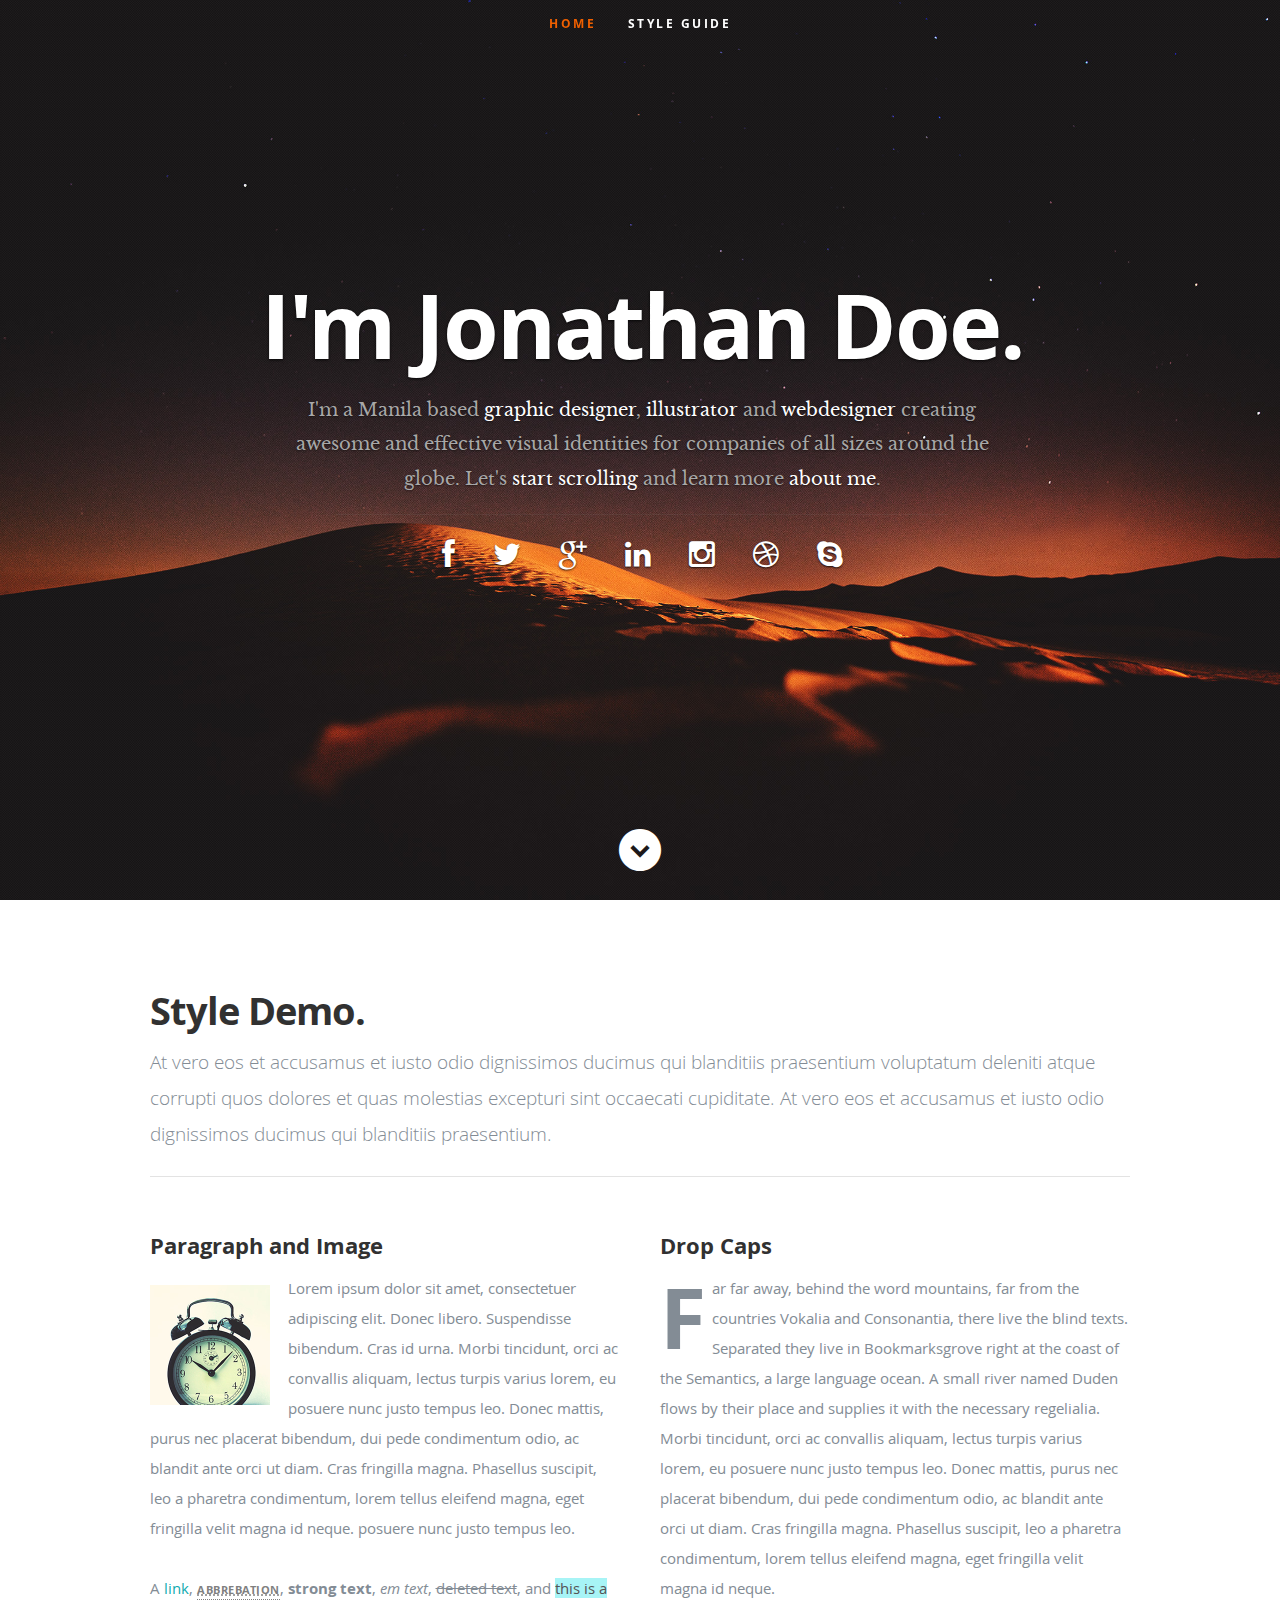
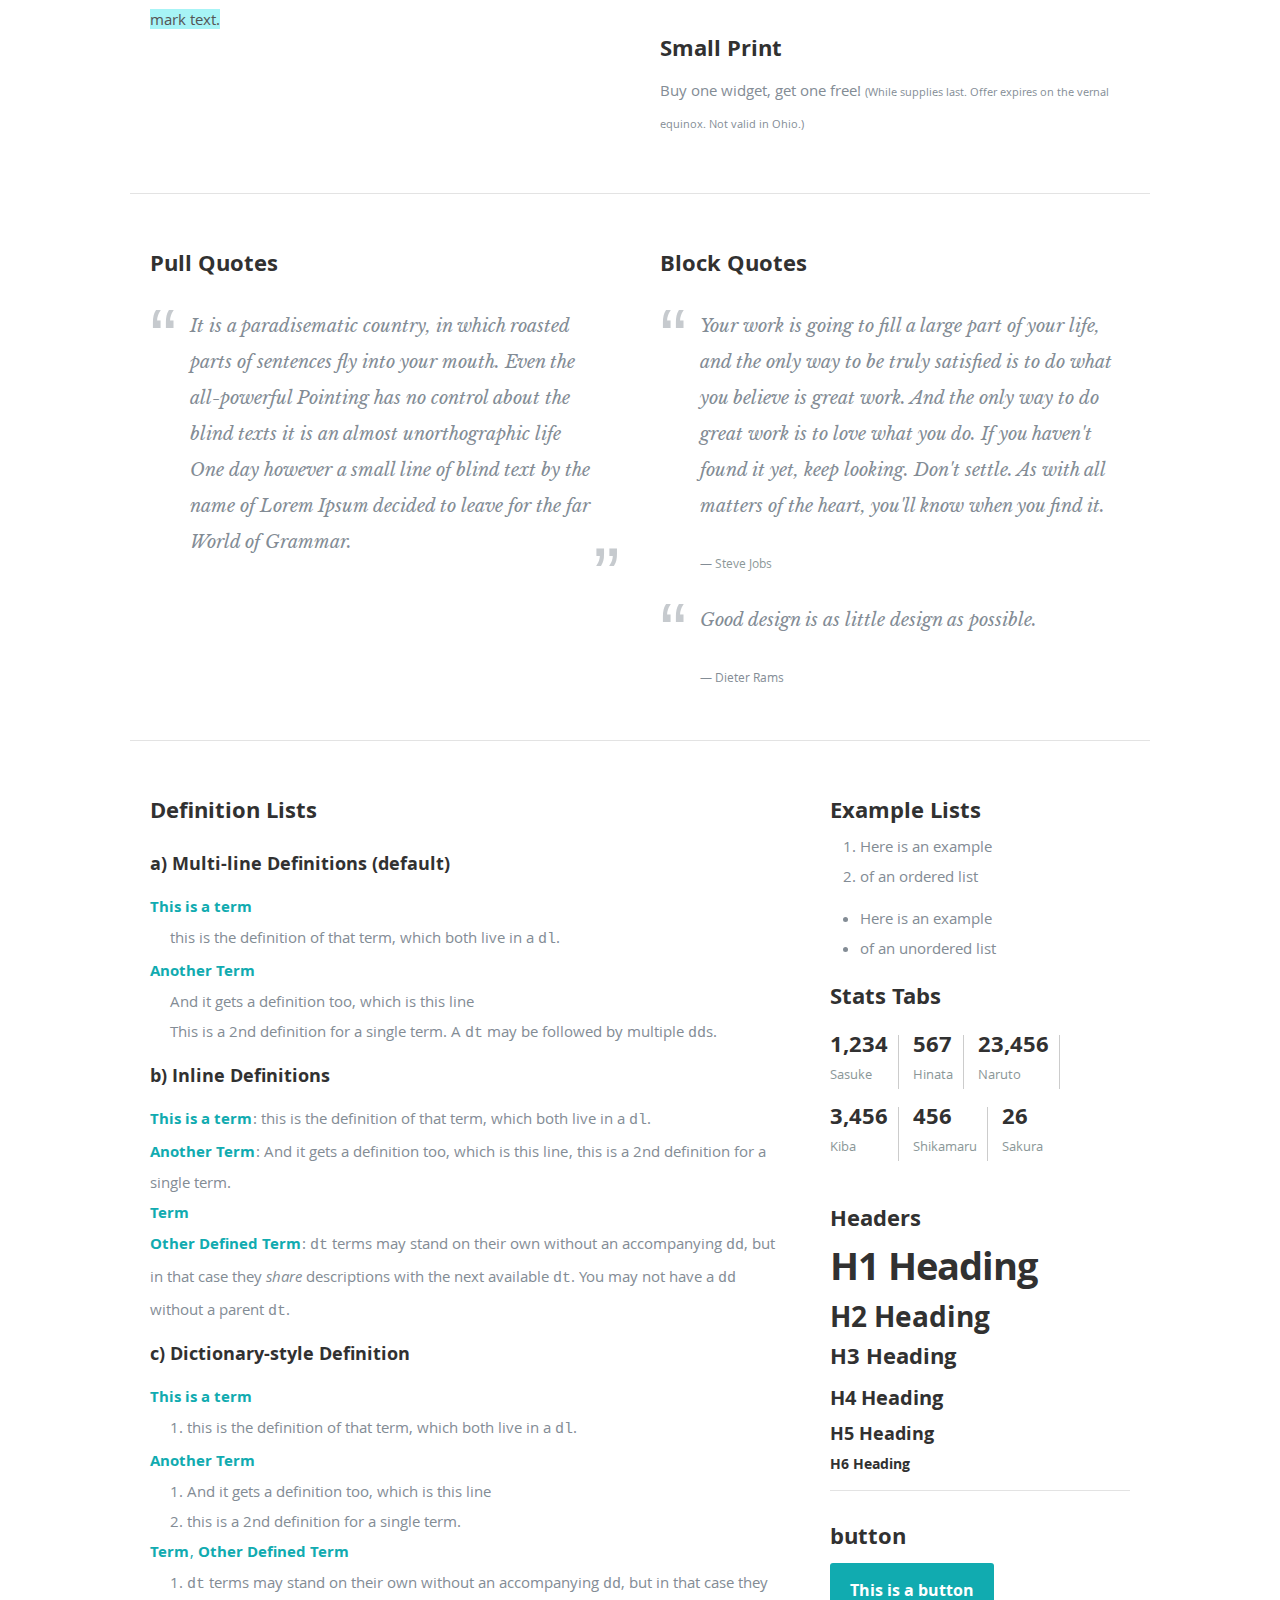
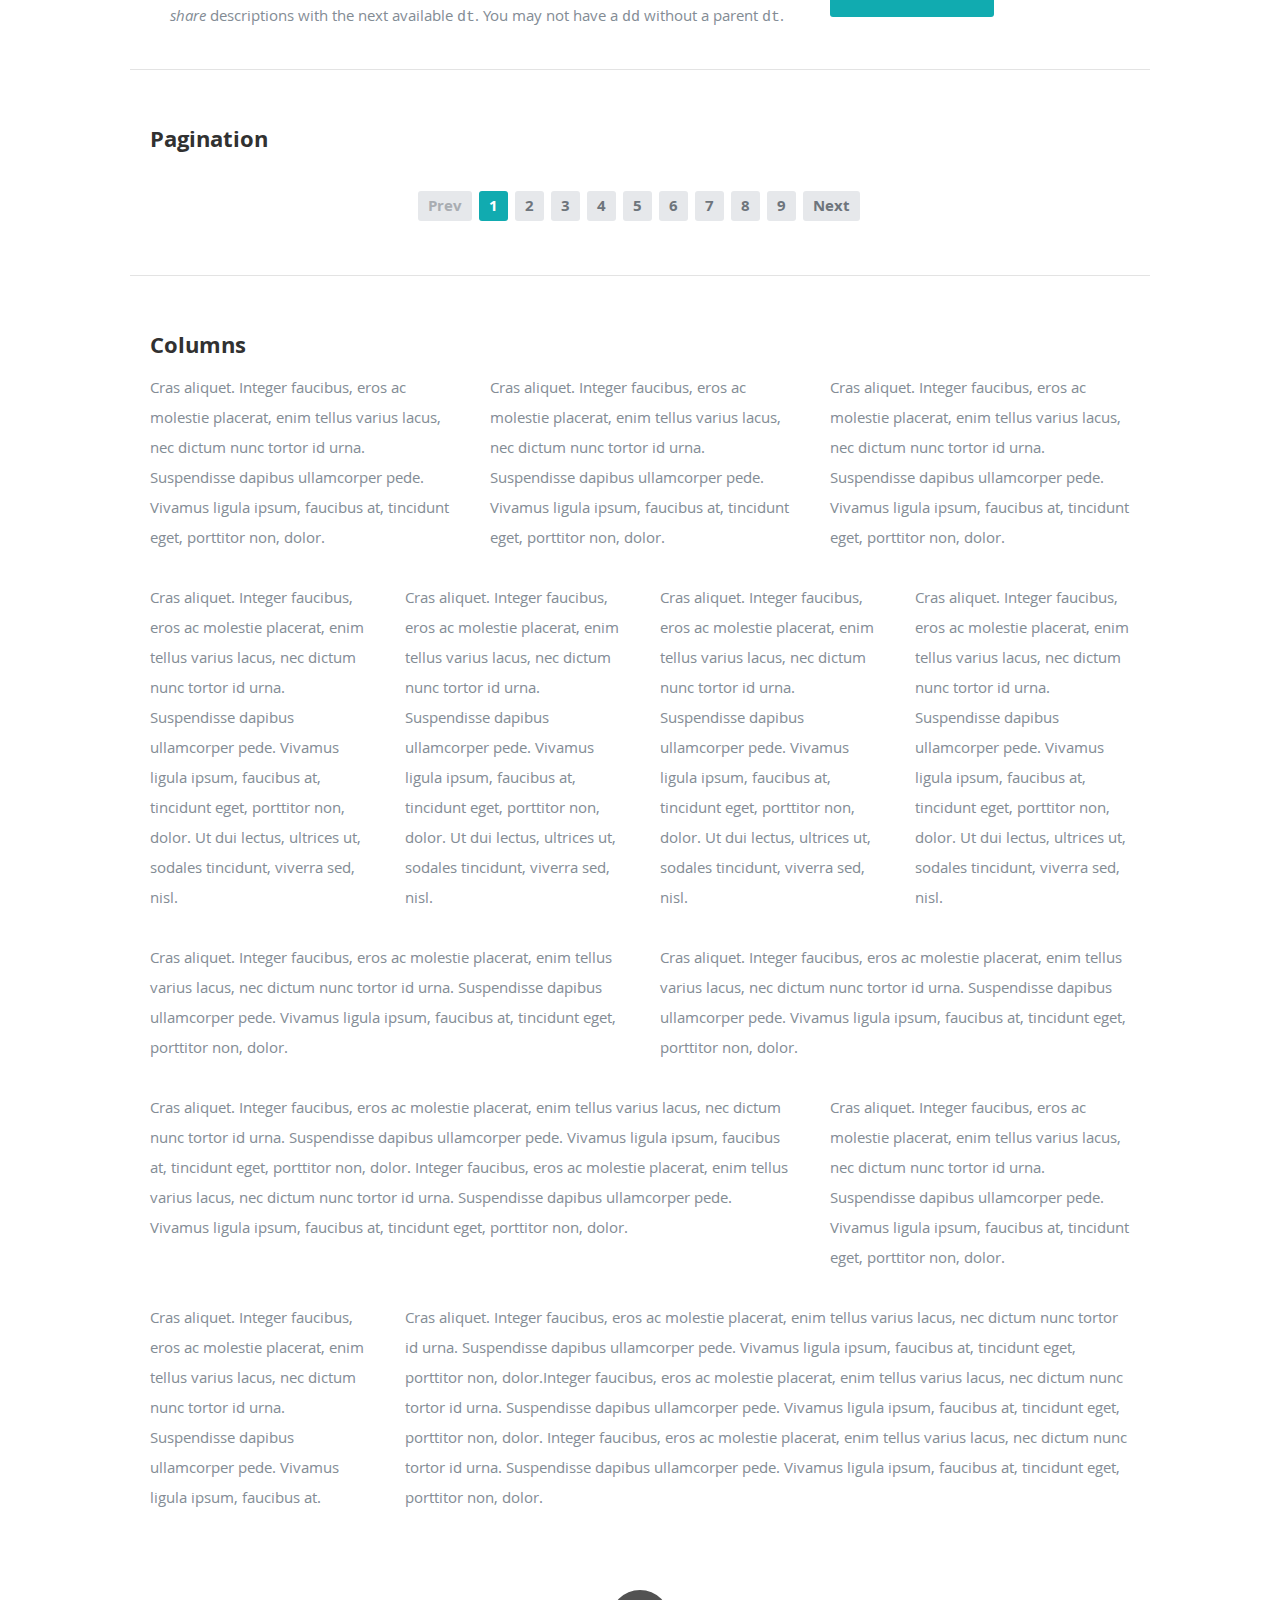
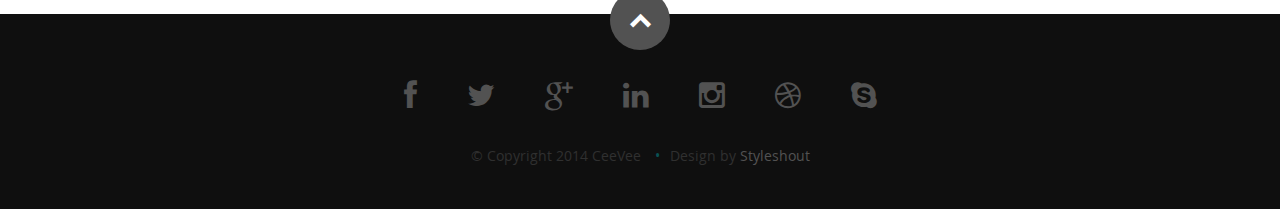
==== demo.html @ 78f4e30c "s i" ====
<!DOCTYPE html>
<!--[if lt IE 8 ]><html class="no-js ie ie7" lang="en"> <![endif]-->
<!--[if IE 8 ]><html class="no-js ie ie8" lang="en"> <![endif]-->
<!--[if (gte IE 8)|!(IE)]><!--><html class="no-js" lang="en"> <!--<![endif]-->
<head>

   <!--- Basic Page Needs
   ================================================== -->
   <meta charset="utf-8">
	<title>CeeVee - Free Responsive HTML5/CSS3 Template</title>
	<meta name="description" content="">
	<meta name="author" content="">

   <!-- Mobile Specific Metas
   ================================================== -->
	<meta name="viewport" content="width=device-width, initial-scale=1, maximum-scale=1">

	<!-- CSS
    ================================================== -->
   <link rel="stylesheet" href="css/default.css">
	<link rel="stylesheet" href="css/layout.css">
   <link rel="stylesheet" href="css/media-queries.css">
   <link rel="stylesheet" href="css/magnific-popup.css">

   <!-- Script
   ================================================== -->
	<script src="js/modernizr.js"></script>

   <!-- Favicons
	================================================== -->
	<link rel="shortcut icon" href="favicon.ico" >

</head>

<body>

   <!-- Header
   ================================================== -->
   <header id="home">

      <nav id="nav-wrap">

         <a class="mobile-btn" href="#nav-wrap" title="Show navigation">Show navigation</a>
	      <a class="mobile-btn" href="#" title="Hide navigation">Hide navigation</a>

         <ul id="nav" class="nav">
            <li class="current"><a class="smoothscroll" href="#home">Home</a></li>
	         <li><a class="smoothscroll" href="#styles">Style Guide</a></li>
         </ul> <!-- end #nav -->

      </nav> <!-- end #nav-wrap -->

      <div class="row banner">
         <div class="banner-text">
            <h1 class="responsive-headline">I'm Jonathan Doe.</h1>
            <h3>I'm a Manila based <span>graphic designer</span>, <span>illustrator</span> and <span>webdesigner</span> creating awesome and
            effective visual identities for companies of all sizes around the globe. Let's <a class="smoothscroll" href="#about">start scrolling</a>
            and learn more <a class="smoothscroll" href="#about">about me</a>.</h3>
            <hr />
            <ul class="social">
               <li><a href="#"><i class="fa fa-facebook"></i></a></li>
               <li><a href="#"><i class="fa fa-twitter"></i></a></li>
               <li><a href="#"><i class="fa fa-google-plus"></i></a></li>
               <li><a href="#"><i class="fa fa-linkedin"></i></a></li>
               <li><a href="#"><i class="fa fa-instagram"></i></a></li>
               <li><a href="#"><i class="fa fa-dribbble"></i></a></li>
               <li><a href="#"><i class="fa fa-skype"></i></a></li>
            </ul>
         </div>
      </div>

      <p class="scrolldown">
         <a class="smoothscroll" href="#styles"><i class="icon-down-circle"></i></a>
      </p>

   </header> <!-- Header End -->

   <!-- Style Guide Section
   ================================================== -->
   <section id="styles" style="padding: 90px 0 72px; background: #fff;">

      <div class="row add-bottom">

         <div class="twelve columns">

            <h1>Style Demo.</h1>

            <p class="lead add-bottom">At vero eos et accusamus et iusto odio dignissimos ducimus qui blanditiis praesentium voluptatum
            deleniti atque corrupti quos dolores et quas molestias excepturi sint occaecati cupiditate.
            At vero eos et accusamus et iusto odio dignissimos ducimus qui blanditiis praesentium.
            </p>

            <hr>

         </div>

      </div> <!-- Row End-->

      <div class="row add-bottom">

         <div class="six columns add-bottom">

            <h3>Paragraph and Image</h3>

            <p><a href="#"><img width="120" height="120" class="pull-left" alt="sample-image" src="images/sample-image.jpg"></a>
  			   Lorem ipsum dolor sit amet, consectetuer adipiscing elit. Donec libero. Suspendisse bibendum.
  			   Cras id urna. Morbi tincidunt, orci ac convallis aliquam, lectus turpis varius lorem, eu
  			   posuere nunc justo tempus leo. Donec mattis, purus nec placerat bibendum, dui pede condimentum
  			   odio, ac blandit ante orci ut diam. Cras fringilla magna. Phasellus suscipit, leo a pharetra
  			   condimentum, lorem tellus eleifend magna, eget fringilla velit magna id neque.
  			   posuere nunc justo tempus leo. </p>

            <p>A <a href="#">link</a>,
  			   <abbr title="this really isn't a very good description">abbrebation</abbr>,
  			   <strong>strong text</strong>,
            <em>em text</em>,
  			   <del>deleted text</del>, and
            <mark>this is a mark text.</mark>
          	</p>

         </div>

         <div class="six columns add-bottom">

            <h3>Drop Caps</h3>

            <p class="drop-cap">Far far away, behind the word mountains, far from the countries Vokalia and Consonantia,
            there live the blind texts. Separated they live in Bookmarksgrove right at the coast of the
            Semantics, a large language ocean. A small river named Duden flows by their place and supplies
            it with the necessary regelialia. Morbi tincidunt, orci ac convallis aliquam, lectus turpis varius lorem, eu
  			   posuere nunc justo tempus leo. Donec mattis, purus nec placerat bibendum, dui pede condimentum
  			   odio, ac blandit ante orci ut diam. Cras fringilla magna. Phasellus suscipit, leo a pharetra
  			   condimentum, lorem tellus eleifend magna, eget fringilla velit magna id neque.
  			   </p>

            <h3>Small Print</h3>

            <p>Buy one widget, get one free!
  				<small>(While supplies last. Offer expires on the vernal equinox. Not valid in Ohio.)</small>
  			   </p>

         </div>

         <hr />

      </div> <!-- Row End-->

      <div class="row add-bottom">

         <div class="six columns add-bottom">

            <h3>Pull Quotes</h3>

            <aside class="pull-quote">
    			   <blockquote>
    				   <p>It is a paradisematic country, in which roasted parts of
                  sentences fly into your mouth. Even the all-powerful Pointing has no control about the blind
                  texts it is an almost unorthographic life One day however a small line of blind text by the name
                  of Lorem Ipsum decided to leave for the far World of Grammar.</p>
    				</blockquote>
    			</aside>

         </div>

         <div class="six columns add-bottom">

            <h3>Block Quotes</h3>

            <blockquote cite="http://where-i-got-my-info-from.com">
   			   <p>Your work is going to fill a large part of your life, and the only way to be truly satisfied is
               to do what you believe is great work. And the only way to do great work is to love what you do.
               If you haven't found it yet, keep looking. Don't settle. As with all matters of the heart, you'll know when you find it.
               </p>
   				<cite>
   				   <a href="#">Steve Jobs</a>
   				</cite>
			   </blockquote>

            <blockquote>
               <p>Good design is as little design as possible.</p>
               <cite>Dieter Rams</cite>
            </blockquote>

         </div>

         <hr />

      </div> <!-- Row End-->

      <div class="row add-bottom">

         <div class="eight columns add-bottom">

            <h3 class="add-bottom">Definition Lists</h3>

            <h5>a) Multi-line Definitions (default)</h5>

            <dl>
			      <dt><b>This is a term</b></dt>
				      <dd>this is the definition of that term, which both live in a <code>dl</code>.</dd>
			      <dt><b>Another Term</b></dt>
				      <dd>And it gets a definition too, which is this line</dd>
				      <dd>This is a 2<sup>nd</sup> definition for a single term. A <code>dt</code> may be followed by multiple <code>dd</code>s.</dd>
		      </dl>

            <h5>b) Inline Definitions</h5>

            <dl class="lining">
			      <dt><b>This is a term</b></dt>
				      <dd>this is the definition of that term, which both live in a <code>dl</code>.</dd>
			      <dt><b>Another Term</b></dt>
				      <dd class="micro">And it gets a definition too, which is this line</dd>
				      <dd class="micro"> this is a 2<sup>nd</sup> definition for a single term.</dd>
			      <dt><b>Term</b></dt>
			      <dt><b>Other Defined Term</b></dt>
				      <dd><code>dt</code> terms may stand on their own without an accompanying <code>dd</code>, but in that case they <em>share</em> descriptions with the next available <code>dt</code>. You may not have a <code>dd</code> without a parent <code>dt</code>.</dd>
		      </dl>

            <h5>c) Dictionary-style Definition</h5>

            <dl class="dictionary-style">
				   <dt><b>This is a term</b></dt>
					   <dd>this is the definition of that term, which both live in a <code>dl</code>.</dd>
					<dt><b>Another Term</b></dt>
					   <dd>And it gets a definition too, which is this line</dd>
					   <dd> this is a 2<sup>nd</sup> definition for a single term.</dd>
					<dt><b>Term</b></dt>
					<dt><b>Other Defined Term</b></dt>
					   <dd><code>dt</code> terms may stand on their own without an accompanying <code>dd</code>, but in that case they <em>share</em> descriptions with the next available <code>dt</code>. You may not have a <code>dd</code> without a parent <code>dt</code>.</dd>
				</dl>

         </div>

         <div class="four columns add-bottom">

            <h3>Example Lists</h3>

            <ol>
				   <li>Here is an example</li>
				   <li>of an ordered list</li>
			   </ol>

            <ul class="disc">
				   <li>Here is an example</li>
				   <li>of an unordered list</li>
			   </ul>

            <h3>Stats Tabs</h3>

            <ul class="stats-tabs">
			      <li><a href="#">1,234 <b>Sasuke</b></a></li>
			      <li><a href="#">567 <b>Hinata</b></a></li>
			      <li><a href="#">23,456 <b>Naruto</b></a></li>
			      <li><a href="#">3,456 <b>Kiba</b></a></li>
			      <li><a href="#">456 <b>Shikamaru</b></a></li>
			      <li><a href="#">26 <b>Sakura</b></a></li>
		      </ul>

            <h3>Headers</h3>

            <h1>H1 Heading</h1>
            <h2>H2 Heading</h2>
            <h3>H3 Heading</h3>
            <h4>H4 Heading</h4>
            <h5>H5 Heading</h5>
            <h6>H6 Heading</h6>

            <hr>

            <h3>button</h3>

            <a class="button" href="#">This is a button</a>

         </div>

         <hr />

      </div> <!-- Row End-->

      <div class="row add-bottom">

         <div class="twelve columns add-bottom">

            <h3 class="add-bottom">Pagination</h3>

            <nav class="pagination add-bottom">

               <span class="page-numbers prev inactive">Prev</span>
   	         <span class="page-numbers current">1</span>
   	         <a href="#" class="page-numbers">2</a>
               <a href="#" class="page-numbers">3</a>
               <a href="#" class="page-numbers">4</a>
               <a href="#" class="page-numbers">5</a>
               <a href="#" class="page-numbers">6</a>
               <a href="#" class="page-numbers">7</a>
               <a href="#" class="page-numbers">8</a>
               <a href="#" class="page-numbers">9</a>
   	         <a href="#" class="page-numbers next">Next</a>

		      </nav>

         </div>

         <hr />

      </div> <!-- Row End-->

      <!--
      <div class="row add-bottom">

         <div class="twelve columns add-bottom">

            <h3>Form Styles</h3>

            <form>
               <fieldset>

					   <label for="regularInput">Regular Input</label>
						<input type="text" id="regularInput">

                  <label for="regularTextarea">Regular Textarea</label>
						<textarea id="regularTextarea"></textarea>

                  <label for="selectList">Select List</label>
						<select id="selectList">
						   <option value="Option 1">Option 1</option>
							<option value="Option 2">Option 2</option>
							<option value="Option 3">Option 3</option>
							<option value="Option 4">Option 4</option>
						</select>

                  <fieldset>
						   <legend>Checkboxes</legend>

                     <label for="regularCheckbox">
							   <input type="checkbox" value="checkbox 1" id="regularCheckbox">
								<span>Regular Checkbox</span>
							</label>

                     <label for="secondRegularCheckbox">
							   <input type="checkbox" value="checkbox 2" id="secondRegularCheckbox">
								<span>Regular Checkbox</span>
							</label>
						</fieldset>

						<fieldset>
						   <legend>Radio Buttons</legend>

                     <label for="regularRadio">
							   <input type="radio" value="radio 1" id="regularRadio" name="radios">
							   <span>Regular Radio</span>
							</label>

                     <label for="secondRegularRadio">
							   <input type="radio" value="radio 2" id="secondRegularRadio" name="radios">
								<span>Regular Radio</span>
							</label>
						</fieldset>

						<button type="submit">Submit Form</button>

               </fieldset>
				</form>

         </div>

         <hr />

      </div>
      -->


      <div class="row">

         <div class="twelve columns">
            <h3 class="half-bottom">Columns</h3>
         </div>

      </div> <!-- Row End-->

      <!--<h4>1/3 Columns</h4>  -->

      <div class="row">

         <div class="four columns">
		      <p>Cras aliquet. Integer faucibus, eros ac molestie placerat, enim tellus varius lacus,
            nec dictum nunc tortor id urna. Suspendisse dapibus ullamcorper pede. Vivamus ligula ipsum,
            faucibus at, tincidunt eget, porttitor non, dolor. </p>
	      </div>

         <div class="four columns">
		      <p>Cras aliquet. Integer faucibus, eros ac molestie placerat, enim tellus varius lacus,
            nec dictum nunc tortor id urna. Suspendisse dapibus ullamcorper pede. Vivamus ligula ipsum,
            faucibus at, tincidunt eget, porttitor non, dolor. </p>
	      </div>

         <div class="four columns">
		      <p>Cras aliquet. Integer faucibus, eros ac molestie placerat, enim tellus varius lacus,
            nec dictum nunc tortor id urna. Suspendisse dapibus ullamcorper pede. Vivamus ligula ipsum,
            faucibus at, tincidunt eget, porttitor non, dolor. </p>
	      </div>

      </div>

      <!--<h4>1/4 Columns</h4>  -->

      <div class="row">

         <div class="three columns">
		      <p>Cras aliquet. Integer faucibus, eros ac molestie placerat, enim tellus varius lacus,
            nec dictum nunc tortor id urna. Suspendisse dapibus ullamcorper pede. Vivamus ligula ipsum,
            faucibus at, tincidunt eget, porttitor non, dolor. Ut dui lectus, ultrices ut, sodales tincidunt,
            viverra sed, nisl. </p>
	      </div>

         <div class="three columns">
		      <p>Cras aliquet. Integer faucibus, eros ac molestie placerat, enim tellus varius lacus,
            nec dictum nunc tortor id urna. Suspendisse dapibus ullamcorper pede. Vivamus ligula ipsum,
            faucibus at, tincidunt eget, porttitor non, dolor. Ut dui lectus, ultrices ut, sodales tincidunt,
            viverra sed, nisl. </p>
	      </div>

         <div class="three columns">
		      <p>Cras aliquet. Integer faucibus, eros ac molestie placerat, enim tellus varius lacus,
            nec dictum nunc tortor id urna. Suspendisse dapibus ullamcorper pede. Vivamus ligula ipsum,
            faucibus at, tincidunt eget, porttitor non, dolor. Ut dui lectus, ultrices ut, sodales tincidunt,
            viverra sed, nisl. </p>
	      </div>

         <div class="three columns">
		      <p>Cras aliquet. Integer faucibus, eros ac molestie placerat, enim tellus varius lacus,
            nec dictum nunc tortor id urna. Suspendisse dapibus ullamcorper pede. Vivamus ligula ipsum,
            faucibus at, tincidunt eget, porttitor non, dolor. Ut dui lectus, ultrices ut, sodales tincidunt,
            viverra sed, nisl. </p>
	      </div>

      </div>

      <!--<h4>1/2 Columns</h4>  -->

      <div class="row">

         <div class="six columns">
            <p>Cras aliquet. Integer faucibus, eros ac molestie placerat, enim tellus varius lacus,
            nec dictum nunc tortor id urna. Suspendisse dapibus ullamcorper pede. Vivamus ligula ipsum,
            faucibus at, tincidunt eget, porttitor non, dolor. </p>
         </div>

         <div class="six columns">
            <p>Cras aliquet. Integer faucibus, eros ac molestie placerat, enim tellus varius lacus,
            nec dictum nunc tortor id urna. Suspendisse dapibus ullamcorper pede. Vivamus ligula ipsum,
            faucibus at, tincidunt eget, porttitor non, dolor. </p>
         </div>

      </div>

      <!--<h4>2/3 Columns</h4>  -->

      <div class="row">

         <div class="eight columns">
            <p>Cras aliquet. Integer faucibus, eros ac molestie placerat, enim tellus varius lacus,
            nec dictum nunc tortor id urna. Suspendisse dapibus ullamcorper pede. Vivamus ligula ipsum,
            faucibus at, tincidunt eget, porttitor non, dolor. Integer faucibus, eros ac molestie placerat, enim tellus varius lacus,
            nec dictum nunc tortor id urna. Suspendisse dapibus ullamcorper pede. Vivamus ligula ipsum,
            faucibus at, tincidunt eget, porttitor non, dolor.</p>
         </div>

         <div class="four columns">
            <p>Cras aliquet. Integer faucibus, eros ac molestie placerat, enim tellus varius lacus,
            nec dictum nunc tortor id urna. Suspendisse dapibus ullamcorper pede. Vivamus ligula ipsum,
            faucibus at, tincidunt eget, porttitor non, dolor. </p>
         </div>

      </div>

      <!--<h4>3/4 Columns</h4>  -->

      <div class="row">

         <div class="three columns">
		      <p>Cras aliquet. Integer faucibus, eros ac molestie placerat, enim tellus varius lacus,
            nec dictum nunc tortor id urna. Suspendisse dapibus ullamcorper pede. Vivamus ligula ipsum,
            faucibus at. </p>
	      </div>

         <div class="nine columns">
		      <p>Cras aliquet. Integer faucibus, eros ac molestie placerat, enim tellus varius lacus,
            nec dictum nunc tortor id urna. Suspendisse dapibus ullamcorper pede. Vivamus ligula ipsum,
            faucibus at, tincidunt eget, porttitor non, dolor.Integer faucibus, eros ac molestie placerat, enim tellus varius lacus,
            nec dictum nunc tortor id urna. Suspendisse dapibus ullamcorper pede. Vivamus ligula ipsum,
            faucibus at, tincidunt eget, porttitor non, dolor. Integer faucibus, eros ac molestie placerat, enim tellus varius lacus,
            nec dictum nunc tortor id urna. Suspendisse dapibus ullamcorper pede. Vivamus ligula ipsum,
            faucibus at, tincidunt eget, porttitor non, dolor.</p>
	      </div>

      </div>

   </section> <!-- Resume Section End-->


   <!-- footer
   ================================================== -->
   <footer>

      <div class="row">

         <div class="twelve columns">

            <ul class="social-links">
               <li><a href="#"><i class="fa fa-facebook"></i></a></li>
               <li><a href="#"><i class="fa fa-twitter"></i></a></li>
               <li><a href="#"><i class="fa fa-google-plus"></i></a></li>
               <li><a href="#"><i class="fa fa-linkedin"></i></a></li>
               <li><a href="#"><i class="fa fa-instagram"></i></a></li>
               <li><a href="#"><i class="fa fa-dribbble"></i></a></li>
               <li><a href="#"><i class="fa fa-skype"></i></a></li>
            </ul>

            <ul class="copyright">
               <li>&copy; Copyright 2014 CeeVee</li>
               <li>Design by <a title="Styleshout" href="http://www.styleshout.com/">Styleshout</a></li>   
            </ul>

         </div>

         <div id="go-top" style="display: block;"><a class="smoothscroll" title="Back to Top" href="#home"><i class="icon-up-open"></i></a></div>

      </div>

   </footer> <!-- Footer End-->

   <!-- Java Script
   ================================================== -->
   <script src="http://ajax.googleapis.com/ajax/libs/jquery/1.10.2/jquery.min.js"></script>
   <script>window.jQuery || document.write('<script src="js/jquery-1.10.2.min.js"><\/script>')</script>
   <script type="text/javascript" src="js/jquery-migrate-1.2.1.min.js"></script>

   <script src="js/jquery.flexslider.js"></script>
   <script src="js/waypoints.js"></script>
   <script src="js/jquery.fittext.js"></script>
   <script src="js/magnific-popup.js"></script>
   <script src="js/doubletaptogo.js"></script>
   <script src="js/spin.js"></script>

   <script src="js/init.js"></script>

</body>

</html>
---- css/default.css ----
/*
=====================================================================
*   Ceevee v1.0 Default Stylesheet
*   url: styleshout.com
*   03-17-2014
=====================================================================

TOC:
a. Webfonts and Icon fonts
b. Reset
c. Default Styles
   1. Basic
   2. Typography
   3. Links
   4. Images
   5. Buttons
   6. Forms
d. Grid
e. Others
   1. Clearing
   2. Misc

=====================================================================  */

/* ------------------------------------------------------------------ */
/* a. Webfonts and Icon fonts
 ------------------------------------------------------------------ */

@import url("fonts.css");
@import url("fontello/css/fontello.css");
@import url("font-awesome/css/font-awesome.min.css");

/* ------------------------------------------------------------------
/* b. Reset
      Adapted from:
      Normalize.css - https://github.com/necolas/normalize.css/
      HTML5 Doctor Reset - html5doctor.com/html-5-reset-stylesheet/
/* ------------------------------------------------------------------ */

html, body, div, span, object, iframe,
h1, h2, h3, h4, h5, h6, p, blockquote, pre,
abbr, address, cite, code,
del, dfn, em, img, ins, kbd, q, samp,
small, strong, sub, sup, var,
b, i,
dl, dt, dd, ol, ul, li,
fieldset, form, label, legend,
table, caption, tbody, tfoot, thead, tr, th, td,
article, aside, canvas, details, figcaption, figure,
footer, header, hgroup, menu, nav, section, summary,
time, mark, audio, video {
   margin: 0;
   padding: 0;
   border: 0;
   outline: 0;
   font-size: 100%;
   vertical-align: baseline;
   background: transparent;
}

article,aside,details,figcaption,figure,
footer,header,hgroup,menu,nav,section {
   display: block;
}

audio,
canvas,
video {
   display: inline-block;
}

audio:not([controls]) {
   display: none;
   height: 0;
}

[hidden] { display: none; }

code, kbd, pre, samp {
   font-family: monospace, serif;
   font-size: 1em;
}

pre {
   white-space: pre;
   white-space: pre-wrap;
   word-wrap: break-word;
}

blockquote, q { quotes: &#8220 &#8220; }

blockquote:before, blockquote:after,
q:before, q:after {
   content: '';
   content: none;
}

ins {
   background-color: #ff9;
   color: #000;
   text-decoration: none;
}

mark {
   background-color: #A7F4F6;
   color: #555;
}

del { text-decoration: line-through; }

abbr[title], dfn[title] {
   border-bottom: 1px dotted;
   cursor: help;
}

table {
   border-collapse: collapse;
   border-spacing: 0;
}


/* ------------------------------------------------------------------ */
/* c. Default and Basic Styles
      Adapted from:
      Skeleton CSS Framework - http://www.getskeleton.com/
      Typeplate Typographic Starter Kit - http://typeplate.com/
/* ------------------------------------------------------------------ */

/*  1. Basic  ------------------------------------------------------- */

*,
*:before,
*:after {
   -moz-box-sizing: border-box;
   -webkit-box-sizing: border-box;
   box-sizing: border-box;
}

html {
   font-size: 62.5%;
   -webkit-font-smoothing: antialiased;
}

body {
   background: #fff;
   font-family: 'opensans-regular', sans-serif;
   font-weight: normal;
   font-size: 15px;
   line-height: 30px;
	color: #838C95;

   -webkit-font-smoothing: antialiased; /* Fix for webkit rendering */
	-webkit-text-size-adjust: 100%;
}

/*  2. Typography
       Vertical rhythm with leading derived from 6
--------------------------------------------------------------------- */

h1, h2, h3, h4, h5, h6 {
   color: #313131;
	font-family: 'opensans-bold', sans-serif;
   font-weight: normal;
}
h1 a, h2 a, h3 a, h4 a, h5 a, h6 a { font-weight: inherit; }
h1 { font-size: 38px; line-height: 42px; margin-bottom: 12px; letter-spacing: -1px; }
h2 { font-size: 28px; line-height: 36px; margin-bottom: 6px; }
h3 { font-size: 22px; line-height: 30px; margin-bottom: 12px; }
h4 { font-size: 20px; line-height: 30px; margin-bottom: 6px; }
h5 { font-size: 18px; line-height: 30px; }
h6 { font-size: 14px; line-height: 30px; }
.subheader { }

p { margin: 0 0 30px 0; }
p img { margin: 0; }
p.lead {
   font: 19px/36px 'opensans-light', sans-serif;
   margin-bottom: 18px;
}

/* for 'em' and 'strong' tags, font-size and line-height should be same with
the body tag due to rendering problems in some browsers */
em { font: 15px/30px 'opensans-italic', sans-serif; }
strong, b { font: 15px/30px 'opensans-bold', sans-serif; }
small { font-size: 11px; line-height: inherit; }

/*	Blockquotes */
blockquote {
   margin: 30px 0px;
   padding-left: 40px;
   position: relative;
}
blockquote:before {
   content: "\201C";
   opacity: 0.45;
   font-size: 80px;
   line-height: 0px;
   margin: 0;
   font-family: arial, sans-serif;

   position: absolute;
   top:  30px;
	left: 0;
}
blockquote p {
   font-family: 'librebaskerville-italic', serif;
   padding: 0;
   font-size: 18px;
   line-height: 36px;
}
blockquote cite {
   display: block;
   font-size: 12px;
   font-style: normal;
   line-height: 18px;
}
blockquote cite:before { content: "\2014 \0020"; }
blockquote cite a,
blockquote cite a:visited { color: #8B9798; border: none }

/* ---------------------------------------------------------------------
/*  Pull Quotes Markup
/*
    <aside class="pull-quote">
		<blockquote>
			<p></p>
		</blockquote>
	 </aside>
/*
/* --------------------------------------------------------------------- */
.pull-quote {
   position: relative;
	padding: 18px 30px 18px 0px;
}
.pull-quote:before,
.pull-quote:after {
	height: 1em;
	opacity: 0.45;
	position: absolute;
	font-size: 80px;
   font-family: Arial, Sans-Serif;
}
.pull-quote:before {
	content: "\201C";
	top:  33px;
	left: 0;
}
.pull-quote:after {
	content: '\201D';
	bottom: -33px;
	right: 0;
}
.pull-quote blockquote {
   margin: 0;
}
.pull-quote blockquote:before {
   content: none;
}

/* Abbreviations */
abbr {
   font-family: 'opensans-bold', sans-serif;
	font-variant: small-caps;
	text-transform: lowercase;
   letter-spacing: .5px;
	color: gray;
}
abbr:hover { cursor: help; }

/* drop cap */
.drop-cap:first-letter {
	float: left;
	margin: 0;
	padding: 14px 6px 0 0;
	font-size: 84px;
	font-family: /* Copperplate */ 'opensans-bold', sans-serif;
   line-height: 60px;
	text-indent: 0;
	background: transparent;
	color: inherit;
}

hr { border: solid #E3E3E3; border-width: 1px 0 0; clear: both; margin: 11px 0 30px; height: 0; }


/*  3. Links  ------------------------------------------------------- */

a, a:visited {
   text-decoration: none;
   outline: 0;
   color: #11ABB0;

   -webkit-transition: color .3s ease-in-out;
   -moz-transition: color .3s ease-in-out;
   -o-transition: color .3s ease-in-out;
   transition: color .3s ease-in-out;
}
a:hover, a:focus { color: #313131; }
p a, p a:visited { line-height: inherit; }


/*  4. List  --------------------------------------------------------- */

ul, ol { margin-bottom: 24px; margin-top: 12px; }
ul { list-style: none outside; }
ol { list-style: decimal; }
ol, ul.square, ul.circle, ul.disc { margin-left: 30px; }
ul.square { list-style: square outside; }
ul.circle { list-style: circle outside; }
ul.disc { list-style: disc outside; }
ul ul, ul ol,
ol ol, ol ul { margin: 6px 0 6px 30px; }
ul ul li, ul ol li,
ol ol li, ol ul li { margin-bottom: 6px; }
li { line-height: 18px; margin-bottom: 12px; }
ul.large li { }
li p { }

/* ---------------------------------------------------------------------
/*  Stats Tab Markup

    <ul class="stats-tabs">
		<li><a href="#">[value]<b>[name]</b></a></li>
	 </ul>

    Extend this object into your markup.
/*
/* --------------------------------------------------------------------- */
.stats-tabs {
   padding: 0;
   margin: 24px 0;
}
.stats-tabs li {
	display: inline-block;
	margin: 0 10px 18px 0;
	padding: 0 10px 0 0;
	border-right: 1px solid #ccc;
}
.stats-tabs li:last-child {
	margin: 0;
	padding: 0;
	border: none;
}
.stats-tabs li a {
	display: inline-block;
	font-size: 22px;
	font-family: 'opensans-bold', sans-serif;
   border: none;
   color: #313131;
}
.stats-tabs li a:hover {
   color:#11ABB0;
}
.stats-tabs li a b {
	display: block;
	margin: 6px 0 0 0;
	font-size: 13px;
	font-family: 'opensans-regular', sans-serif;
   color: #8B9798;
}

/* definition list */
dl { margin: 12px 0; }
dt { margin: 0; color:#11ABB0; }
dd { margin: 0 0 0 20px; }

/* Lining Definition Style Markup */
.lining dt,
.lining dd {
	display: inline;
	margin: 0;
}
.lining dt + dt:before,
.lining dd + dt:before {
	content: "\A";
	white-space: pre;
}
.lining dd + dd:before {
	content: ", ";
}
.lining dd:before {
	content: ": ";
	margin-left: -0.2em;
}

/* Dictionary Definition Style Markup */
.dictionary-style dt {
	display: inline;
	counter-reset: definitions;
}
.dictionary-style dt + dt:before {
	content: ", ";
	margin-left: -0.2em;
}
.dictionary-style dd {
	display: block;
	counter-increment: definitions;
}
.dictionary-style dd:before {
	content: counter(definitions, decimal) ". ";
}

/* Pagination */
.pagination {
   margin: 36px auto;
   text-align: center;
}
.pagination ul li {
   display: inline-block;
   margin: 0;
   padding: 0;
}
.pagination .page-numbers {
   font: 15px/18px 'opensans-bold', sans-serif;
   display: inline-block;
   padding: 6px 10px;
   margin-right: 3px;
   margin-bottom: 6px;
	color: #6E757C;
	background-color: #E6E8EB;

	-webkit-transition: all 200ms ease-in-out;
	-moz-transition: all 200ms ease-in-out;
	-o-transition: all 200ms ease-in-out;
	-ms-transition: all 200ms ease-in-out;
	transition: all 200ms ease-in-out;

   -moz-border-radius: 3px;
   -webkit-border-radius: 3px;
   -khtml-border-radius: 3px;
	border-radius: 3px;
}
.pagination .page-numbers:hover {
   background: #838A91;
   color: #fff;
}
.pagination .current,
.pagination .current:hover {
   background-color: #11ABB0;
   color: #fff;
}
.pagination .inactive,
.pagination .inactive:hover {
   background-color: #E6E8EB;
	color: #A9ADB2;
}
.pagination .prev, .pagination .next {}

/*  5. Images  --------------------------------------------------------- */

img {
   max-width: 100%;
   height: auto;
}
img.pull-right { margin: 12px 0px 0px 18px; }
img.pull-left { margin: 12px 18px 0px 0px; }

/*  6. Buttons  --------------------------------------------------------- */

.button,
.button:visited,
button,
input[type="submit"],
input[type="reset"],
input[type="button"] {
   font: 16px/30px 'opensans-bold', sans-serif;
   background: #11ABB0;
   display: inline-block;
	text-decoration: none;
   letter-spacing: 0;
   color: #fff;
	padding: 12px 20px;
	margin-bottom: 18px;
   border: none;
   cursor: pointer;
   height: auto;

   -webkit-transition: all .2s ease-in-out;
	-moz-transition: all .2s ease-in-out;
	-o-transition: all .2s ease-in-out;
	-ms-transition: all .2s ease-in-out;
	transition: all .2s ease-in-out;

   -moz-border-radius: 3px;
   -webkit-border-radius: 3px;
   -khtml-border-radius: 3px;
   border-radius: 3px;
}

.button:hover,
button:hover,
input[type="submit"]:hover,
input[type="reset"]:hover,
input[type="button"]:hover {
   background: #3d4145;
   color: #fff;
}

.button:active,
button:active,
input[type="submit"]:active,
input[type="reset"]:active,
input[type="button"]:active {
   background: #3d4145;
   color: #fff;
}

.button.full-width,
button.full-width,
input[type="submit"].full-width,
input[type="reset"].full-width,
input[type="button"].full-width {
	width: 100%;
	padding-left: 0 !important;
	padding-right: 0 !important;
	text-align: center;
}

/* Fix for odd Mozilla border & padding issues */
button::-moz-focus-inner,
input::-moz-focus-inner {
    border: 0;
    padding: 0;
}


/*  7. Forms  --------------------------------------------------------- */

form { margin-bottom: 24px; }
fieldset { margin-bottom: 24px; }

input[type="text"],
input[type="password"],
input[type="email"],
textarea,
select {
   display: block;
   padding: 18px 15px;
   margin: 0 0 24px 0;
   border: 0;
   outline: none;
   vertical-align: middle;
   min-width: 225px;
	max-width: 100%;
   font-size: 15px;
   line-height: 24px;
	color: #647373;
	background: #D3D9D9;

}

/* select { padding: 0;
   width: 220px;
   } */

input[type="text"]:focus,
input[type="password"]:focus,
input[type="email"]:focus,
textarea:focus {
   color: #B3B7BC;
	background-color: #3d4145;
}

textarea { min-height: 220px; }

label,
legend {
   font: 16px/24px 'opensans-bold', sans-serif;
	margin: 12px 0;
   color: #3d4145;
   display: block;
}
label span,
legend span {
	color: #8B9798;
   font: 14px/24px 'opensans-regular', sans-serif;
}

input[type="checkbox"],
input[type="radio"] {
    font-size: 15px;
    color: #737373;
}

input[type="checkbox"] { display: inline; }

/* ------------------------------------------------------------------ */
/* d. Grid
---------------------------------------------------------------------
   gutter = 40px.
/* ------------------------------------------------------------------ */

/* default
--------------------------------------------------------------- */
.row {
   width: 96%;
   max-width: 1020px;
   margin: 0 auto;
}
/* fixed width for IE8 */
.ie .row { width: 1000px ; }

.narrow .row { max-width: 980px; }

.row .row { width: auto; max-width: none; margin: 0 -20px; }

/* row clearing */
.row:before,
.row:after {
    content: " ";
    display: table;
}
.row:after {
    clear: both;
}

.column, .columns {
   position: relative;
   padding: 0 20px;
   min-height: 1px;
   float: left;
}
.column.centered, .columns.centered  {
    float: none;
    margin: 0 auto;
}

/* removed gutters */
.row.collapsed > .column,
.row.collapsed > .columns,
.column.collapsed, .columns.collapsed  { padding: 0; }

[class*="column"] + [class*="column"]:last-child { float: right; }
[class*="column"] + [class*="column"].end { float: right; }

/* column widths */
.row .one         { width: 8.33333%; }
.row .two         { width: 16.66667%; }
.row .three       { width: 25%; }
.row .four        { width: 33.33333%; }
.row .five        { width: 41.66667%; }
.row .six         { width: 50%; }
.row .seven       { width: 58.33333%; }
.row .eight       { width: 66.66667%; }
.row .nine        { width: 75%; }
.row .ten         { width: 83.33333%; }
.row .eleven      { width: 91.66667%; }
.row .twelve      { width: 100%; }

/* Offsets */
.row .offset-1    { margin-left: 8.33333%; }
.row .offset-2    { margin-left: 16.66667%; }
.row .offset-3    { margin-left: 25%; }
.row .offset-4    { margin-left: 33.33333%; }
.row .offset-5    { margin-left: 41.66667%; }
.row .offset-6    { margin-left: 50%; }
.row .offset-7    { margin-left: 58.33333%; }
.row .offset-8    { margin-left: 66.66667%; }
.row .offset-9    { margin-left: 75%; }
.row .offset-10   { margin-left: 83.33333%; }
.row .offset-11   { margin-left: 91.66667%; }

/* Push/Pull */
.row .push-1      { left: 8.33333%; }
.row .pull-1      { right: 8.33333%; }
.row .push-2      { left: 16.66667%; 	}
.row .pull-2      { right: 16.66667%; }
.row .push-3      { left: 25%; }
.row .pull-3      { right: 25%;	}
.row .push-4      { left: 33.33333%; }
.row .pull-4      { right: 33.33333%; }
.row .push-5      { left: 41.66667%; }
.row .pull-5      { right: 41.66667%; }
.row .push-6      { left: 50%; }
.row .pull-6      { right: 50%; }
.row .push-7      { left: 58.33333%; }
.row .pull-7      { right: 58.33333%; }
.row .push-8      { left: 66.66667%; 	}
.row .pull-8      { right: 66.66667%; }
.row .push-9      { left: 75%; }
.row .pull-9      { right: 75%; }
.row .push-10     { left: 83.33333%; }
.row .pull-10     { right: 83.33333%; }
.row .push-11     { left: 91.66667%; }
.row .pull-11     { right: 91.66667%; }

/* block grids
--------------------------------------------------------------------- */
.bgrid-sixths [class*="column"]   { width: 16.66667%; }
.bgrid-quarters [class*="column"] { width: 25%; }
.bgrid-thirds [class*="column"]   { width: 33.33333%; }
.bgrid-halves [class*="column"]   { width: 50%; }

[class*="bgrid"] [class*="column"] + [class*="column"]:last-child { float: left; }

/* Left clearing for block grid columns - columns that changes width in
different screen sizes. Allows columns with different heights to align
properly.
--------------------------------------------------------------------- */
.first { clear: left; }   /* first column in default screen */
.s-first { clear: none; } /* first column in smaller screens */

/* smaller screens
--------------------------------------------------------------- */
@media only screen and (max-width: 900px) {

   /* block grids on small screens */
   .s-bgrid-sixths [class*="column"]   { width: 16.66667%; }
   .s-bgrid-quarters [class*="column"] { width: 25%; }
   .s-bgrid-thirds [class*="column"]   { width: 33.33333%; }
   .s-bgrid-halves [class*="column"]   { width: 50%; }

   /* block grids left clearing */
   .first { clear: none; }
   .s-first { clear: left; }

}

/* mobile wide/smaller tablets
--------------------------------------------------------------- */
@media only screen and (max-width: 767px) {

   .row {
	   width: 460px;
	   margin: 0 auto;
      padding: 0;
	}
   .column, .columns {
	   width: auto !important;
	   float: none;
	   margin-left: 0;
	   margin-right: 0;
      padding: 0 30px;
   }
   .row .row { width: auto; max-width: none; margin: 0 -30px; }

   [class*="column"] + [class*="column"]:last-child { float: none; }
   [class*="bgrid"] [class*="column"] + [class*="column"]:last-child { float: none; }

   /* Offsets */
   .row .offset-1    { margin-left: 0%; }
   .row .offset-2    { margin-left: 0%; }
   .row .offset-3    { margin-left: 0%; }
   .row .offset-4    { margin-left: 0%; }
   .row .offset-5    { margin-left: 0%; }
   .row .offset-6    { margin-left: 0%; }
   .row .offset-7    { margin-left: 0%; }
   .row .offset-8    { margin-left: 0%; }
   .row .offset-9    { margin-left: 0%; }
   .row .offset-10   { margin-left: 0%; }
   .row .offset-11   { margin-left: 0%; }
}

/* mobile narrow
--------------------------------------------------------------- */
@media only screen and (max-width: 460px) {

   .row { width: auto; }

}

/* larger screens
--------------------------------------------------------------- */
@media screen and (min-width: 1200px) {

   .wide .row { max-width: 1180px; }

}

/* ------------------------------------------------------------------ */
/* e. Others
/* ------------------------------------------------------------------ */

/*  1. Clearing
    (http://nicolasgallagher.com/micro-clearfix-hack/
--------------------------------------------------------------------- */

.cf:before,
.cf:after {
    content: " ";
    display: table;
}
.cf:after {
    clear: both;
}

/*  2. Misc -------------------------------------------------------- */

.remove-bottom { margin-bottom: 0 !important; }
.half-bottom { margin-bottom: 12px !important; }
.add-bottom { margin-bottom: 24px !important; }
.no-border { border: none; }

.text-center  { text-align: center !important; }
.text-left    { text-align: left !important; }
.text-right   { text-align: right !important; }
.pull-left    { float: left !important; }
.pull-right   { float: right !important; }
.align-center {
	margin-left: auto !important;
	margin-right: auto !important;
	text-align: center !important;
}
---- css/layout.css ----
/*
=====================================================================
*   Ceevee v1.0 Layout Stylesheet
*   url: styleshout.com
*   03-18-2014
=====================================================================

   TOC:
   a. General Styles
   b. Header Styles
   c. About Section
   d. Resume Section
   e. Portfolio Section
   f. Call To Action Section
   g. Testimonials Section
   h. Contact Section
   i. Footer

===================================================================== */

/* ------------------------------------------------------------------ */
/* a. General Styles
/* ------------------------------------------------------------------ */

body { background: #0f0f0f; }

/* ------------------------------------------------------------------ */
/* b. Header Styles
/* ------------------------------------------------------------------ */

header {
   position: relative;
   height: 800px;
   min-height: 500px;
   width: 100%;
   background: #161415 url(../images/header-background.jpg) no-repeat top center;
   background-size: cover !important;
	-webkit-background-size: cover !important;
   text-align: center;
   overflow: hidden;
}

/* vertically center banner section */
header:before {
   content: '';
   display: inline-block;
   vertical-align: middle;
   height: 100%;
}
header .banner {
   display: inline-block;
   vertical-align: middle;
   margin: 0 auto;
   width: 85%;
   padding-bottom: 30px;s
   text-align: center;
}

header .banner-text { width: 100%; }
header .banner-text h1 {
   font: 90px/1.1em 'opensans-bold', sans-serif;
   color: #fff;
   letter-spacing: -2px;
   margin: 0 auto 18px auto;
   text-shadow: 0px 1px 3px rgba(0, 0, 0, .8);
}
header .banner-text h3 {
   font: 18px/1.9em 'librebaskerville-regular', serif;
   color: #A8A8A8;
   margin: 0 auto;
   width: 70%;
   text-shadow: 0px 1px 2px rgba(0, 0, 0, .5);
}
header .banner-text h3 span,
header .banner-text h3 a {
   color: #fff;
}
header .banner-text hr {
   width: 60%;
   margin: 18px auto 24px auto;
   border-color: #2F2D2E;
   border-color: rgba(150, 150, 150, .1);
}

/* header social links */
header .social {
   margin: 24px 0;
   padding: 0;
   font-size: 30px;
   text-shadow: 0px 1px 2px rgba(0, 0, 0, .8);
}
header .social li {
   display: inline-block;
   margin: 0 15px;
   padding: 0;
}
header .social li a { color: #fff; }
header .social li a:hover { color: #11ABB0; }

/* scrolldown link */
header .scrolldown a {
   position: absolute;
   bottom: 30px;
   left: 50%;
   margin-left: -29px;
   color: #fff;
   display: block;
   height: 42px;
   width: 42px;
   font-size: 42px;
   line-height: 42px;
   color: #fff;
   border-radius: 100%;

   -webkit-transition: all .3s ease-in-out;
   -moz-transition: all .3s ease-in-out;
   -o-transition: all .3s ease-in-out;
   transition: all .3s ease-in-out;
}
header .scrolldown a:hover { color: #11ABB0; }

/* primary navigation
--------------------------------------------------------------------- */
#nav-wrap ul, #nav-wrap li, #nav-wrap a {
	 margin: 0;
	 padding: 0;
	 border: none;
	 outline: none;
}

/* nav-wrap */
#nav-wrap {
   font: 12px 'opensans-bold', sans-serif;
   width: 100%;
   text-transform: uppercase;
   letter-spacing: 2.5px;
   margin: 0 auto;
   z-index: 100;
   position: fixed;
   left: 0;
   top: 0;
}
.opaque { background-color: #333; }

/* hide toggle button */
#nav-wrap > a.mobile-btn { display: none; }

ul#nav {
   min-height: 48px;
   width: auto;

   /* center align the menu */
   text-align: center;
}
ul#nav li {
   position: relative;
   list-style: none;
   height: 48px;
   display: inline-block;
}

/* Links */
ul#nav li a {

/* 8px padding top + 8px padding bottom + 32px line-height = 48px */

   display: inline-block;
   padding: 8px 13px;
   line-height: 32px;
	text-decoration: none;
   text-align: left;
   color: #fff;

	-webkit-transition: color .2s ease-in-out;
	-moz-transition: color .2s ease-in-out;
	-o-transition: color .2s ease-in-out;
	-ms-transition: color .2s ease-in-out;
	transition: color .2s ease-in-out;
}

ul#nav li a:active { background-color: transparent !important; }
ul#nav li.current a { color: #F06000; }


/* ------------------------------------------------------------------ */
/* c. About Section
/* ------------------------------------------------------------------ */

#about {
   background: #2B2B2B;
   padding-top: 96px;
   padding-bottom: 66px;
   overflow: hidden;
}

#about a, #about a:visited  { color: #fff; }
#about a:hover, #about a:focus { color: #11ABB0; }

#about h2 {
   font: 22px/30px 'opensans-bold', sans-serif;
   color: #fff;
   margin-bottom: 12px;
}
#about p {
   line-height: 30px;
   color: #7A7A7A;
}
#about .profile-pic {
   position: relative;
   width: 120px;
   height: 120px;
   border-radius: 100%;
}
#about .contact-details { width: 41.66667%; }
#about .download {
   width: 58.33333%;
   padding-top: 6px;
}
#about .main-col { padding-right: 5%; }
#about .download .button {
   margin-top: 6px;
   background: #444;
}
#about .download .button:hover {
   background: #fff;
   color: #2B2B2B;
}
#about .download .button i {
   margin-right: 15px;
   font-size: 20px;
}


/* ------------------------------------------------------------------ */
/* d. Resume Section
/* ------------------------------------------------------------------ */

#resume {
   background: #fff;
   padding-top: 90px;
   padding-bottom: 72px;
   overflow: hidden;
}

#resume a, #resume a:visited  { color: #11ABB0; }
#resume a:hover, #resume a:focus { color: #313131; }

#resume h1 {
   font: 18px/24px 'opensans-bold', sans-serif;
   text-transform: uppercase;
   letter-spacing: 1px;
}
#resume h1 span {
   border-bottom: 3px solid #11ABB0;
   padding-bottom: 6px;
}
#resume h3 {
   font: 25px/30px 'opensans-bold', sans-serif;
}

#resume .header-col { padding-top: 9px; }
#resume .main-col { padding-right: 10%; }

.education, .work {
   margin-bottom: 48px;
   padding-bottom: 24px;
   border-bottom: 1px solid #E8E8E8;
}
#resume .info {
   font: 16px/24px 'librebaskerville-italic', serif;
   color: #6E7881;
   margin-bottom: 18px;
   margin-top: 9px;
}
#resume .info span {
   margin-right: 5px;
   margin-left: 5px;
}
#resume .date {
   font: 15px/24px 'opensans-regular', sans-serif;
   margin-top: 6px;
}

/*----------------------------------------------*/
/*	Skill Bars
/*----------------------------------------------*/

.bars {
	width: 95%;
	float: left;
	padding: 0;
	text-align: left;
}
.bars .skills {
  	margin-top: 36px;
   list-style: none;
}
.bars li {
   position: relative;
  	margin-bottom: 60px;
  	background: #ccc;
  	height: 42px;
  	border-radius: 3px;
}
.bars li em {
	font: 15px 'opensans-bold', sans-serif;
   color: #313131;
	text-transform: uppercase;
   letter-spacing: 2px;
	font-weight: normal;
   position: relative;
	top: -36px;
}
.bar-expand {
   position: absolute;
   left: 0;
   top: 0;

   margin: 0;
   padding-right: 24px;
  	background: #313131;
   display: inline-block;
  	height: 42px;
   line-height: 42px;
   border-radius: 3px 0 0 3px;
}

.photoshop {
  	width: 60%;
  	-moz-animation: photoshop 2s ease;
  	-webkit-animation: photoshop 2s ease;
}
.illustrator {
  	width: 55%;
  	-moz-animation: illustrator 2s ease;
  	-webkit-animation: illustrator 2s ease;
}
.wordpress {
  	width: 50%;
  	-moz-animation: wordpress 2s ease;
  	-webkit-animation: wordpress 2s ease;
}
.css {
  	width: 90%;
  	-moz-animation: css 2s ease;
  	-webkit-animation: css 2s ease;
}
.html5 {
  	width: 80%;
  	-moz-animation: html5 2s ease;
  	-webkit-animation: html5 2s ease;
}
.jquery {
  	width: 50%;
  	-moz-animation: jquery 2s ease;
  	-webkit-animation: jquery 2s ease;
}

@-moz-keyframes photoshop {
  0%   { width: 0px;  }
  100% { width: 60%;  }
}
@-moz-keyframes illustrator {
  0%   { width: 0px;  }
  100% { width: 55%;  }
}
@-moz-keyframes wordpress {
  0%   { width: 0px;  }
  100% { width: 50%;  }
}
@-moz-keyframes css {
  0%   { width: 0px;  }
  100% { width: 90%;  }
}
@-moz-keyframes html5 {
  0%   { width: 0px;  }
  100% { width: 80%;  }
}
@-moz-keyframes jquery {
  0%   { width: 0px;  }
  100% { width: 50%;  }
}

@-webkit-keyframes photoshop {
  0%   { width: 0px;  }
  100% { width: 60%;  }
}
@-webkit-keyframes illustrator {
  0%   { width: 0px;  }
  100% { width: 55%;  }
}
@-webkit-keyframes wordpress {
  0%   { width: 0px;  }
  100% { width: 50%;  }
}
@-webkit-keyframes css {
  0%   { width: 0px;  }
  100% { width: 90%;  }
}
@-webkit-keyframes html5 {
  0%   { width: 0px;  }
  100% { width: 80%;  }
}
@-webkit-keyframes jquery {
  0%   { width: 0px;  }
  100% { width: 50%;  }
}

/* ------------------------------------------------------------------ */
/* e. Portfolio Section
/* ------------------------------------------------------------------ */

#portfolio {
   background: #ebeeee;
   padding-top: 90px;
   padding-bottom: 60px;
}
#portfolio h1 {
   font: 15px/24px 'opensans-semibold', sans-serif;
   text-transform: uppercase;
   letter-spacing: 1px;
   text-align: center;
   margin-bottom: 48px;
   color: #95A3A3;
}

/* Portfolio Content */
#portfolio-wrapper .columns { margin-bottom: 36px; }
.portfolio-item .item-wrap {
   background: #fff;
   overflow: hidden;
   position: relative;

   -webkit-transition: all 0.3s ease-in-out;
	-moz-transition: all 0.3s ease-in-out;
	-o-transition: all 0.3s ease-in-out;
	-ms-transition: all 0.3s ease-in-out;
	transition: all 0.3s ease-in-out;
}
.portfolio-item .item-wrap a {
   display: block;
   cursor: pointer;
}

/* overlay */
.portfolio-item .item-wrap .overlay {
   position: absolute;
   left: 0;
   top: 0;
   width: 100%;
   height: 100%;

	opacity: 0;
	-moz-opacity: 0;
	filter:alpha(opacity=0);

   -webkit-transition: opacity 0.3s ease-in-out;
	-moz-transition: opacity 0.3s ease-in-out;
	-o-transition: opacity 0.3s ease-in-out;
	transition: opacity 0.3s ease-in-out;

   background: url(../images/overlay-bg.png) repeat;
}
.portfolio-item .item-wrap .link-icon {
   display: block;
   color: #fff;
   height: 30px;
   width: 30px;
   font-size: 18px;
   line-height: 30px;
   text-align: center;

   opacity: 0;
	-moz-opacity: 0;
	filter:alpha(opacity=0);

   -webkit-transition: opacity 0.3s ease-in-out;
	-moz-transition: opacity 0.3s ease-in-out;
	-o-transition: opacity 0.3s ease-in-out;
	transition: opacity 0.3s ease-in-out;

   position: absolute;
   top: 50%;
   left: 50%;
   margin-left: -15px;
   margin-top: -15px;
}
.portfolio-item .item-wrap img {
   vertical-align: bottom;
}
.portfolio-item .portfolio-item-meta { padding: 18px }
.portfolio-item .portfolio-item-meta h5 {
   font: 14px/21px 'opensans-bold', sans-serif;
   color: #fff;
}
.portfolio-item .portfolio-item-meta p {
   font: 12px/18px 'opensans-light', sans-serif;
   color: #c6c7c7;
   margin-bottom: 0;
}

/* on hover */
.portfolio-item:hover .overlay {
	opacity: 1;
	-moz-opacity: 1;
	filter:alpha(opacity=100);
}
.portfolio-item:hover .link-icon {
   opacity: 1;
	-moz-opacity: 1;
	filter:alpha(opacity=100);
}

/* popup modal */
.popup-modal {
	max-width: 550px;
	background: #fff;
	position: relative;
	margin: 0 auto;
}
.popup-modal .description-box { padding: 12px 36px 18px 36px; }
.popup-modal .description-box h4 {
   font: 15px/24px 'opensans-bold', sans-serif;
	margin-bottom: 12px;
   color: #111;
}
.popup-modal .description-box p {
	font: 14px/24px 'opensans-regular', sans-serif;
   color: #A1A1A1;
   margin-bottom: 12px;
}
.popup-modal .description-box .categories {
   font: 11px/21px 'opensans-light', sans-serif;
   color: #A1A1A1;
   text-transform: uppercase;
   letter-spacing: 2px;
   display: block;
   text-align: left;
}
.popup-modal .description-box .categories i {
   margin-right: 8px;
}
.popup-modal .link-box {
   padding: 18px 36px;
   background: #111;
   text-align: left;
}
.popup-modal .link-box a {
   color: #fff;
	font: 11px/21px 'opensans-bold', sans-serif;
	text-transform: uppercase;
   letter-spacing: 3px;
   cursor: pointer;
}
.popup-modal a:hover {	color: #00CCCC; }
.popup-modal a.popup-modal-dismiss { margin-left: 24px; }


/* fadein/fadeout effect for modal popup
/* ------------------------------------------------------------------ */

/* content at start */
.mfp-fade.mfp-wrap .mfp-content .popup-modal {
   opacity: 0;
   -webkit-transition: all 200ms ease-in-out;
	-moz-transition: all 200ms ease-in-out;
	-o-transition: all 200ms ease-in-out;
	-ms-transition: all 200ms ease-in-out;
   transition: all 200ms ease-in-out;
}
/* content fadein */
.mfp-fade.mfp-wrap.mfp-ready .mfp-content .popup-modal {
   opacity: 1;
}
/* content fadeout */
.mfp-fade.mfp-wrap.mfp-removing .mfp-content .popup-modal {
   opacity: 0;
}

/* ------------------------------------------------------------------ */
/* f. Call To Action Section
/* ------------------------------------------------------------------ */

#call-to-action {
   background: #212121;
   padding-top: 66px;
   padding-bottom: 48px;
}
#call-to-action h1 {
   font: 18px/24px 'opensans-bold', sans-serif;
   text-transform: uppercase;
   letter-spacing: 3px;
   color: #fff;
}
#call-to-action h1 span { display: none; }
#call-to-action .header-col h1:before {
   font-family: 'FontAwesome';
   content: "\f0ac";
	padding-right: 10px;
	font-size: 72px;
   line-height: 72px;
   text-align: left;
   float: left;
   color: #fff;
}
#call-to-action .action {
   margin-top: 12px;
}
#call-to-action h2 {
   font: 28px/36px 'opensans-bold', sans-serif;
   color: #EBEEEE;
   margin-bottom: 6px;
}
#call-to-action h2 a {
   color: inherit;
}
#call-to-action p {
   color: #636363;
   font-size: 17px;
}
/*#
call-to-action .button {
	color:#fff;
   background: #0D0D0D;
}
*/
#call-to-action .button:hover,
#call-to-action .button:active {
   background: #FFFFFF;
   color: #0D0D0D;
}
#call-to-action p span {
	font-family: 'opensans-semibold', sans-serif; 
	color: #D8D8D8;
}

/* ------------------------------------------------------------------
/* g. Testimonials
/* ------------------------------------------------------------------ */

#testimonials {
   background: #1F1F1F url(../images/testimonials-bg.jpg) no-repeat center center;
   background-size: cover !important;
	-webkit-background-size: cover !important;
   background-attachment: fixed;

   position: relative;
   min-height: 200px;
   width: 100%;
   overflow: hidden;
}
#testimonials .text-container {
   padding-top: 96px;
   padding-bottom: 66px;
}
#testimonials h1 {
   font: 18px/24px 'opensans-bold', sans-serif;   
   text-transform: uppercase;
   letter-spacing: 3px;
   color: #fff;
}
#testimonials h1 span { display: none; }
#testimonials .header-col { padding-top: 9px; }
#testimonials .header-col h1:before {
   font-family: 'FontAwesome';
   content: "\f10d";
	padding-right: 10px;
	font-size: 72px;
   line-height: 72px;
   text-align: left;
   float: left;
   color: #fff;
}

/*	Blockquotes */
#testimonials blockquote {
   margin: 0 0px 30px 0px;
   padding-left: 0;
   position: relative;
   text-shadow: 0px 1px 3px rgba(0, 0, 0, 1);
}
#testimonials blockquote:before { content: none; }
#testimonials blockquote p {
   font-family: 'librebaskerville-italic', serif;
   padding: 0;
   font-size: 24px;
   line-height: 48px;
   color: #fff
}
#testimonials blockquote cite {
   display: block;
   font-size: 12px;
   font-style: normal;
   line-height: 18px;
   color: #fff;
}
#testimonials blockquote cite:before { content: "\2014 \0020"; }
#testimonials blockquote cite a,
#testimonials blockquote cite a:visited { color: #8B9798; border: none }

/* Flex Slider
/* ------------------------------------------------------------------ */

/* Reset */
.flexslider a:active,
.flexslider a:focus  { outline: none; }
.slides,
.flex-control-nav,
.flex-direction-nav { margin: 0; padding: 0; list-style: none; }
.slides li { margin: 0; padding: 0;}

/* Necessary Styles */
.flexslider {
   position: relative;
   zoom: 1;
   margin: 0;
   padding: 0;
}
.flexslider .slides { zoom: 1; }
.flexslider .slides > li { position: relative; }

/* Hide the slides before the JS is loaded. Avoids image jumping */
.flexslider .slides > li { display: none; -webkit-backface-visibility: hidden; }
/* Suggested container for slide animation setups. Can replace this with your own */
.flex-container { zoom: 1; position: relative; }

/* Clearfix for .slides */
.slides:before,
.slides:after {
   content: " ";
   display: table;
}
.slides:after {
   clear: both;
}

/* No JavaScript Fallback */
/* If you are not using another script, such as Modernizr, make sure you
 * include js that eliminates this class on page load */
.no-js .slides > li:first-child { display: block; }

/* Slider Styles */
.slides { zoom: 1; }
.slides > li {
   /*margin-right: 5px; */
   overflow: hidden;
}

/* Control Nav */
.flex-control-nav {
    width: 100%;
    position: absolute;
    bottom: -20px;
    text-align: left;
}
.flex-control-nav li {
    margin: 0 6px;
    display: inline-block;
    zoom: 1;
    *display: inline;
}
.flex-control-paging li a {
    width: 12px;
    height: 12px;
    display: block;
    background: #ddd;
    background: rgba(255, 255, 255, .3);
    cursor: pointer;
    text-indent: -9999px;
    -webkit-border-radius: 20px;
    -moz-border-radius: 20px;
    -o-border-radius: 20px;
    border-radius: 20px;
    box-shadow: inset 0 0 3px rgba(255, 255, 255, .3);
}
.flex-control-paging li a:hover {
    background: #CCC;
    background: rgba(255, 255, 255, .7);
}
.flex-control-paging li a.flex-active {
    background: #fff;
    background: rgba(255, 255, 255, .9);
    cursor: default;
}

/* ------------------------------------------------------------------ */
/* h. Contact Section
/* ------------------------------------------------------------------ */

#contact {
   background: #191919;
   padding-top: 96px;
   padding-bottom: 102px;
   color: #636363;
}
#contact .section-head { margin-bottom: 42px; }

#contact a, #contact a:visited  { color: #11ABB0; }
#contact a:hover, #contact a:focus { color: #fff; }

#contact h1 {
   font: 18px/24px 'opensans-bold', sans-serif;
   text-transform: uppercase;
   letter-spacing: 3px;
   color: #EBEEEE;
   margin-bottom: 6px;
}
#contact h1 span { display: none; }
#contact h1:before {
   font-family: 'FontAwesome';
   content: "\f0e0";
	padding-right: 10px;
	font-size: 72px;
   line-height: 72px;
   text-align: left;
   float: left;
   color: #ebeeee;
}

#contact h4 {
   font: 16px/24px 'opensans-bold', sans-serif;
   color: #EBEEEE;
   margin-bottom: 6px;
}
#contact p.lead {
   font: 18px/36px 'opensans-light', sans-serif;
   padding-right: 3%;
}
#contact .header-col { padding-top: 6px; }


/* contact form */
#contact form { margin-bottom: 30px; }
#contact label {
   font: 15px/24px 'opensans-bold', sans-serif;
   margin: 12px 0;
   color: #EBEEEE;
	display: inline-block;
	float: left;
   width: 26%;
}
#contact input,
#contact textarea,
#contact select {
   padding: 18px 20px;
	color: #eee;
	background: #373233;
	margin-bottom: 42px;
	border: 0;
	outline: none;
   font-size: 15px;
   line-height: 24px;
   width: 65%;
}
#contact input:focus,
#contact textarea:focus,
#contact select:focus {
	color: #fff;
	background-color: #11ABB0;
}
#contact button.submit {
	text-transform: uppercase;
	letter-spacing: 3px;
	color:#fff;
   background: #0D0D0D;
	border: none;
   cursor: pointer;
   height: auto;
   display: inline-block;
	border-radius: 3px;
   margin-left: 26%;
}
#contact button.submit:hover {
	color: #0D0D0D;
	background: #fff;
}
#contact span.required {
	color: #11ABB0;
	font-size: 13px;
}
#message-warning, #message-success {
   display: none;
	background: #0F0F0F;
	padding: 24px 24px;
	margin-bottom: 36px;
   width: 65%;
   margin-left: 26%;
}
#message-warning { color: #D72828; }
#message-success { color: #11ABB0; }

#message-warning i,
#message-success i {
   margin-right: 10px;
}
#image-loader {
   display: none;
   position: relative;
   left: 18px;
   top: 17px;
}


/* Twitter Feed */
#twitter {
   margin-top: 12px;
   padding: 0;
}
#twitter li {
   margin: 6px 0px 12px 0;
   line-height: 30px;
}
#twitter li span {
   display: block;
}
#twitter li b a {
   font: 13px/36px 'opensans-regular', Sans-serif;
   color: #474747 !important;
   border: none;
}


/* ------------------------------------------------------------------ */
/* i. Footer
/* ------------------------------------------------------------------ */

footer {
   padding-top: 48px;
   margin-bottom: 48px;
   color: #303030;
   font-size: 14px;
   text-align: center;
   position: relative;
}

footer a, footer a:visited { color: #525252; }
footer a:hover, footer a:focus { color: #fff; }

/* copyright */
footer .copyright {
    margin: 0;
    padding: 0;
 }
footer .copyright li {
    display: inline-block;
    margin: 0;
    padding: 0;
    line-height: 24px;
}
.ie footer .copyright li {
   display: inline;
}
footer .copyright li:before {
    content: "\2022";
    padding-left: 10px;
    padding-right: 10px;
    color: #095153;
}
footer .copyright  li:first-child:before {
    display: none;
}

/* social links */
footer .social-links {
   margin: 18px 0 30px 0;
   padding: 0;
   font-size: 30px;
}
footer .social-links li {
    display: inline-block;
    margin: 0;
    padding: 0;
    margin-left: 42px;
    color: #F06000;
}

footer .social-links li:first-child { margin-left: 0; }

/* Go To Top Button */
#go-top {
	position: absolute;
	top: -24px;
   left: 50%;
   margin-left: -30px;
}
#go-top a {
	text-decoration: none;
	border: 0 none;
	display: block;
	width: 60px;
	height: 60px;
	background-color: #525252;

	-webkit-transition: all 0.2s ease-in-out;
   -moz-transition: all 0.2s ease-in-out;
   -o-transition: all 0.2s ease-in-out;
   -ms-transition: all 0.2s ease-in-out;
   transition: all 0.2s ease-in-out;

   color: #fff;
   font-size: 21px;
   line-height: 60px;
 	border-radius: 100%;
}
#go-top a:hover { background-color: #0F9095; }
---- css/media-queries.css ----
/* ==================================================================

*   Ceevee Media Queries
*   url: styleshout.com
*   03-18-2014

/* ================================================================== */


/* screenwidth less than 1024px
--------------------------------------------------------------------- */
@media only screen and (max-width: 1024px) {

    /* header styles
   ------------------------------------------------------------------ */
   header .banner-text h1 {
      font: 80px/1.1em 'opensans-bold', sans-serif;
      letter-spacing: -1px;
      margin: 0 auto 12px auto;
   }

}

/* screenwidth less than 900px
--------------------------------------------------------------------- */
@media only screen and (max-width: 900px) {

    /* header styles
   ------------------------------------------------------------------ */
   header .banner { padding-bottom: 12px; }
   header .banner-text h1 {
      font: 78px/1.1em 'opensans-bold', sans-serif;
      letter-spacing: -1px;      
   }
   header .banner-text h3 {
      font: 17px/1.9em 'librebaskerville-regular', serif;
      width: 80%;
   }
   header .banner-text hr {
      width: 65%;
      margin: 12px auto;
   }
   /* nav-wrap */
   #nav-wrap {
      font: 11px 'opensans-bold', sans-serif;
      letter-spacing: 1.5px;
   }


   /* About Section
   ------------------------------------------------------------------- */
   #about .profile-pic {
      width: 114px;
      height: 114px;
      margin-left: 12px;
   }
   #about .contact-details { width: 50%; }
   #about .download { width: 50%; }

   /* Resume Section
   ------------------------------------------------------------------- */
   #resume h1 { font: 16px/24px 'opensans-bold', sans-serif; }
   #resume .main-col { padding-right: 5%; }   

   /* Testimonials Section
   ------------------------------------------------------------------- */
   #testimonials .header-col h1:before {
      font-size: 66px;
      line-height: 66px;
   }
   #testimonials blockquote p {
      font-size: 22px;
      line-height: 46px;      
   }

    /* Call to Action Section
   ------------------------------------------------------------------- */
   #call-to-action .header-col h1:before {
      font-size: 66px;
      line-height: 66px;
   }

   /* Contact Section
   ------------------------------------------------------------------- */
   #contact .section-head { margin-bottom: 30px; }
   #contact .header-col h1:before {
      font-size: 66px;
      line-height: 66px;
   }
   #contact .section-head p.lead { font: 17px/33px opensans-light, sans-serif; }


}

/* mobile wide/smaller tablets
---------------------------------------------------------------------- */

@media only screen and (max-width: 767px) {

   /* mobile navigation
   -------------------------------------------------------------------- */
   #nav-wrap {
      font: 12px 'opensans-bold', sans-serif;
      background: transparent !important;
      letter-spacing: 1.5px;  
      width: auto;
      position: fixed;
      top: 0;
      right: 0;
   }
   #nav-wrap > a {
	   width: 48px;
		height: 48px;
		text-align: left;
		background-color: #CC5200;
		position: relative;
      border: none;
      float: right;

      font: 0/0 a;
      text-shadow: none;
      color: transparent;

      position: relative;
      top: 0px;
      right: 30px;
   }

	#nav-wrap > a:before,
   #nav-wrap > a:after {
	   position: absolute;
		border: 2px solid #fff;
		top: 35%;
		left: 25%;
		right: 25%;
		content: '';
	}
   #nav-wrap > a:after { top: 60%; }

   /* toggle buttons */
	#nav-wrap:not( :target ) > a:first-of-type,
	#nav-wrap:target > a:last-of-type  {
	   display: block;
	}

   /* hide menu panel */
   #nav-wrap ul#nav {
      height: auto;
		display: none;
      clear: both;
      width: auto; 
      float: right;     

      position: relative;
      top: 12px;
      right: 0;
   }

   /* display menu panels */
	#nav-wrap:target > ul#nav	{
	   display: block;
      padding: 30px 20px 48px 20px;
      background: #1f2024;
      margin: 0 30px;
      clear: both;
   }

   ul#nav li {
      display: block;
      height: auto;      
      margin: 0 auto; 
      padding: 0 4%;           
      text-align: left;
      border-bottom: 1px solid #2D2E34;
      border-bottom-style: dotted; 
   }
  
   ul#nav li a {  
      display: block;    
      margin: 0;
      padding: 0;      
      margin: 12px 0; 
      line-height: 16px; /* reset line-height from 48px */
      border: none;
   }  


   /* Header Styles
   -------------------------------------------------------------------- */
   header .banner {
      padding-bottom: 12px;
      padding-top: 6px;
   }
   header .banner-text h1 { font: 68px/1.1em 'opensans-bold', sans-serif; }
   header .banner-text h3 {
      font: 16px/1.9em 'librebaskerville-regular', serif;
      width: 85%;
   }
   header .banner-text hr {
      width: 80%;
      margin: 18px auto;
   }

   /* header social links */
   header .social {
      margin: 18px 0 24px 0;
      font-size: 24px;
      line-height: 36px;      
   }
   header .social li { margin: 0 10px; }

    /* scrolldown link */
   header .scrolldown { display: none; }


   /* About Section
   -------------------------------------------------------------------- */
   #about .profile-pic { display: none; }
   #about .download .button {
      width: 100%;
      text-align: center;
      padding: 15px 20px;
   }
   #about .main-col { padding-right: 30px; }


   /* Resume Section
   --------------------------------------------------------------------- */
   #resume .header-col {
      padding-top: 0;
      margin-bottom: 48px;
      text-align: center;
   }
   #resume h1 { letter-spacing: 3px; }
   #resume .main-col { padding-right: 30px; }
   #resume h3, #resume .info { text-align: center; }
      
   .bars { width: 100%; }


   /* Call To Action Section
   /* ----------------------------------------------------------------- */
   #call-to-action { text-align: center; }
   #call-to-action h1 {
      font: 16px/24px 'opensans-bold', sans-serif;
      text-align: center;
      margin-bottom: 30px;
      text-shadow: 0px 1px 3px rgba(0, 0, 0, 1);
   }
   #call-to-action h1 span { display: block; }
   #call-to-action .header-col h1:before { content: none; }
   #call-to-action p { font-size: 15px; }


   /* Portfolio Section
   /* ----------------------------------------------------------------- */
   #portfolio-wrapper .columns { margin-bottom: 40px; }
   .popup-modal {	max-width: 85%; }


   /* Testimonials Section
   ----------------------------------------------------------------------- */
   #testimonials .text-container { text-align: center; }
   #testimonials h1 {
      font: 16px/24px 'opensans-bold', sans-serif;
      text-align: center;
      margin-bottom: 30px;
      text-shadow: 0px 1px 3px rgba(0, 0, 0, 1);
   }
   #testimonials h1 span { display: block; }
   #testimonials .header-col h1:before { content: none; }
   #testimonials blockquote { padding-bottom: 24px; }
   #testimonials blockquote p {
      font-size: 20px;
      line-height: 42px;      
   }

   /* Control Nav */
   .flex-control-nav {
      text-align: center;
      margin-left: -30px;
   }


   /* contact Section
   ----------------------------------------------------------------------- */
   #contact { padding-bottom: 66px; }
   #contact .section-head { margin-bottom: 12px; }
   #contact .section-head h1 {
      font: 16px/24px 'opensans-bold', sans-serif;            
      text-align: center;   
      margin-bottom: 30px;
      text-shadow: 0px 1px 3px rgba(0, 0, 0, 1);
   }  
   #contact h1 span { display: block; }
   #contact .header-col { padding-top: 0; }
   #contact .header-col h1:before { content: none;	}
   #contact .section-head p.lead { text-align: center;}

   /* form */
   #contact label {
      float: none;
      width: 100%;
   }
   #contact input,
   #contact textarea,
   #contact select {
     	margin-bottom: 6px;    	
      width: 100%;
   }
   #contact button.submit { margin: 30px 0 24px 0; }
   #message-warning, #message-success {
      width: 100%;
      margin-left: 0;
   }


   /* footer
   ------------------------------------------------------------------------ */
  
   /* copyright */
   footer .copyright li:before { content: none; }
   footer .copyright li { margin-right: 12px; }

   /* social links */
   footer .social-links { font-size: 22px; }
   footer .social-links li { margin-left: 18px; }

   /* Go To Top Button */
   #go-top { margin-left: -22px; }
   #go-top a {
   	width: 54px;
   	height: 54px;
      font-size: 18px;
      line-height: 54px;
   }


}

/* mobile narrow
  -------------------------------------------------------------------------- */

@media only screen and (max-width: 480px) {

   /* mobile navigation
   -------------------------------------------------------------------- */
   #nav-wrap ul#nav { width: auto; float: none; }

   /* header styles
   -------------------------------------------------------------------- */
   header .banner { padding-top: 24px; }
   header .banner-text h1 {
      font: 40px/1.1em 'opensans-bold', sans-serif;      
      margin: 0 auto 24px auto;
   }
   header .banner-text h3 {
      font: 14px/1.9em 'librebaskerville-regular', sans-serif;
      width: 90%;
   }
  
   /* header social links */
   header .social { font-size: 20px;}
   header .social li { margin: 0 6px; }

   /* footer
   ------------------------------------------------------------------------ */

   /* social links */
   footer .social-links { font-size: 20px; }
   footer .social-links li { margin-left: 14px; }   

}
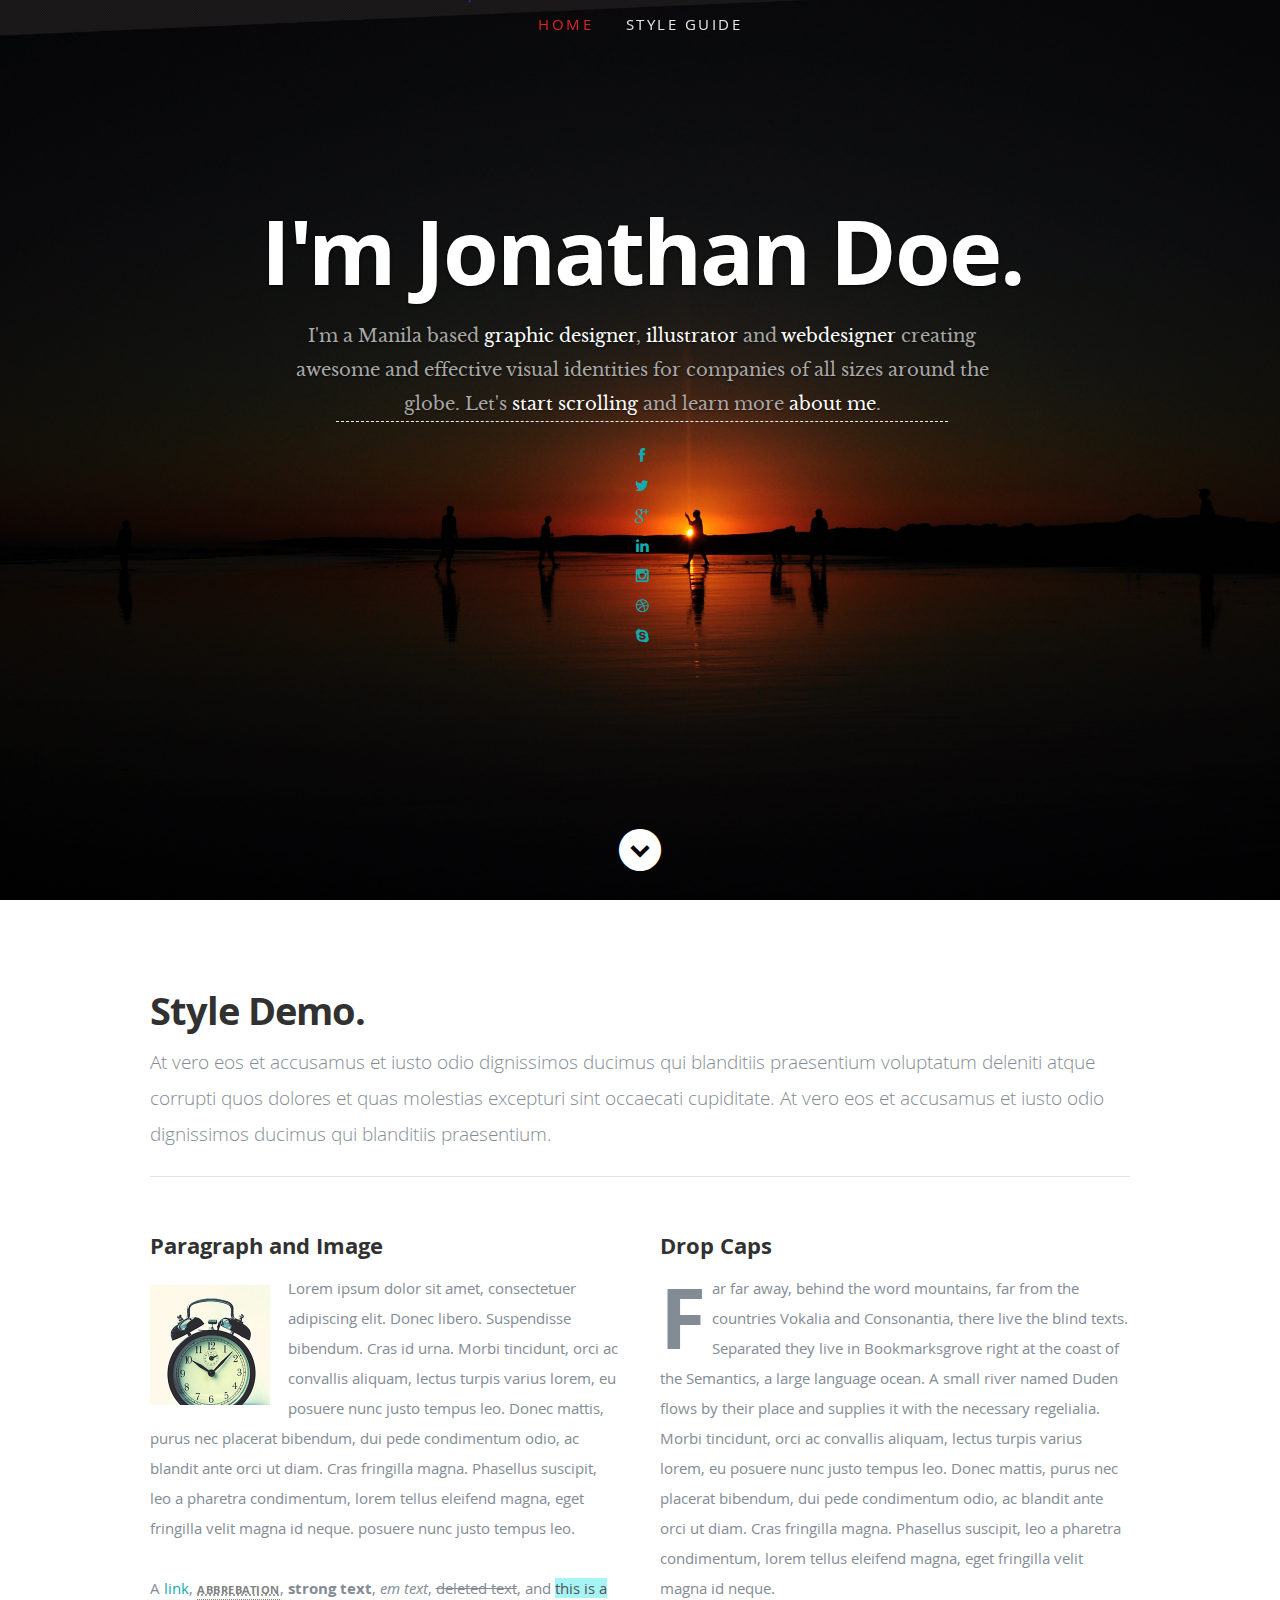
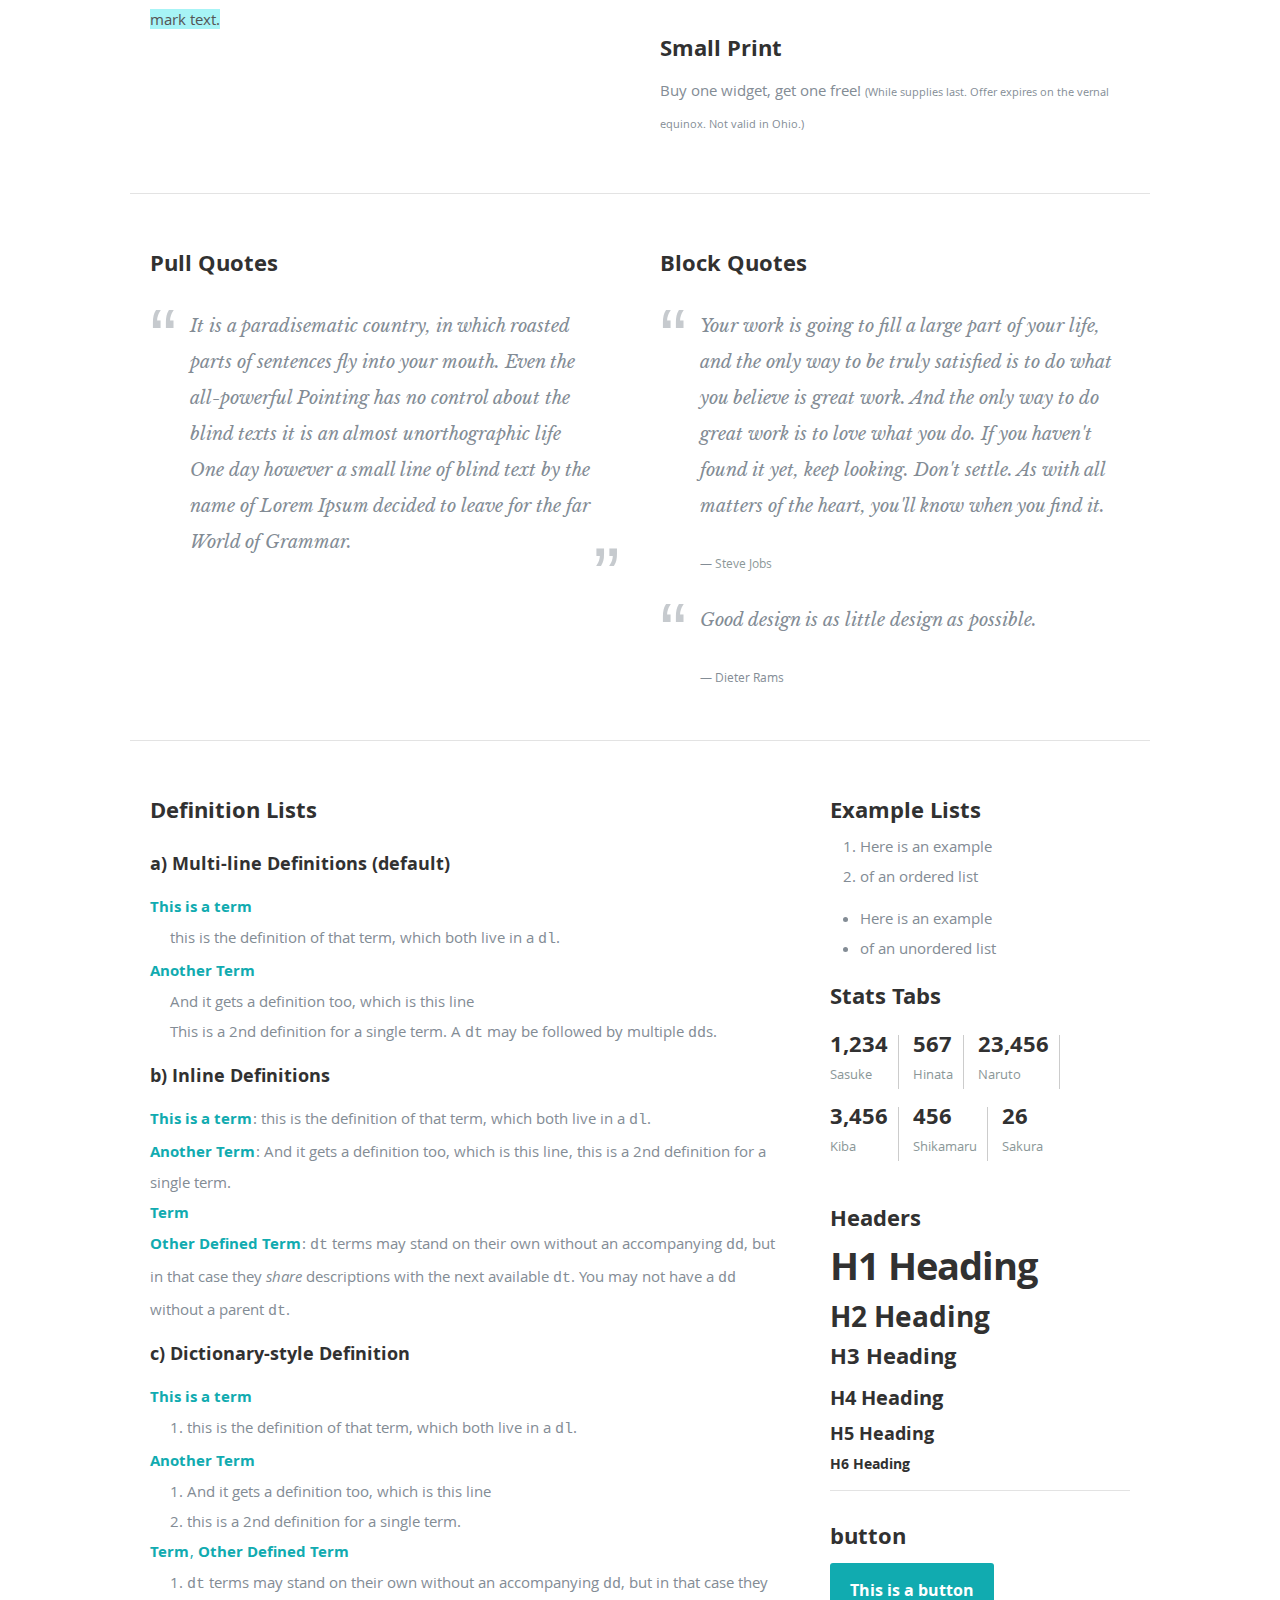
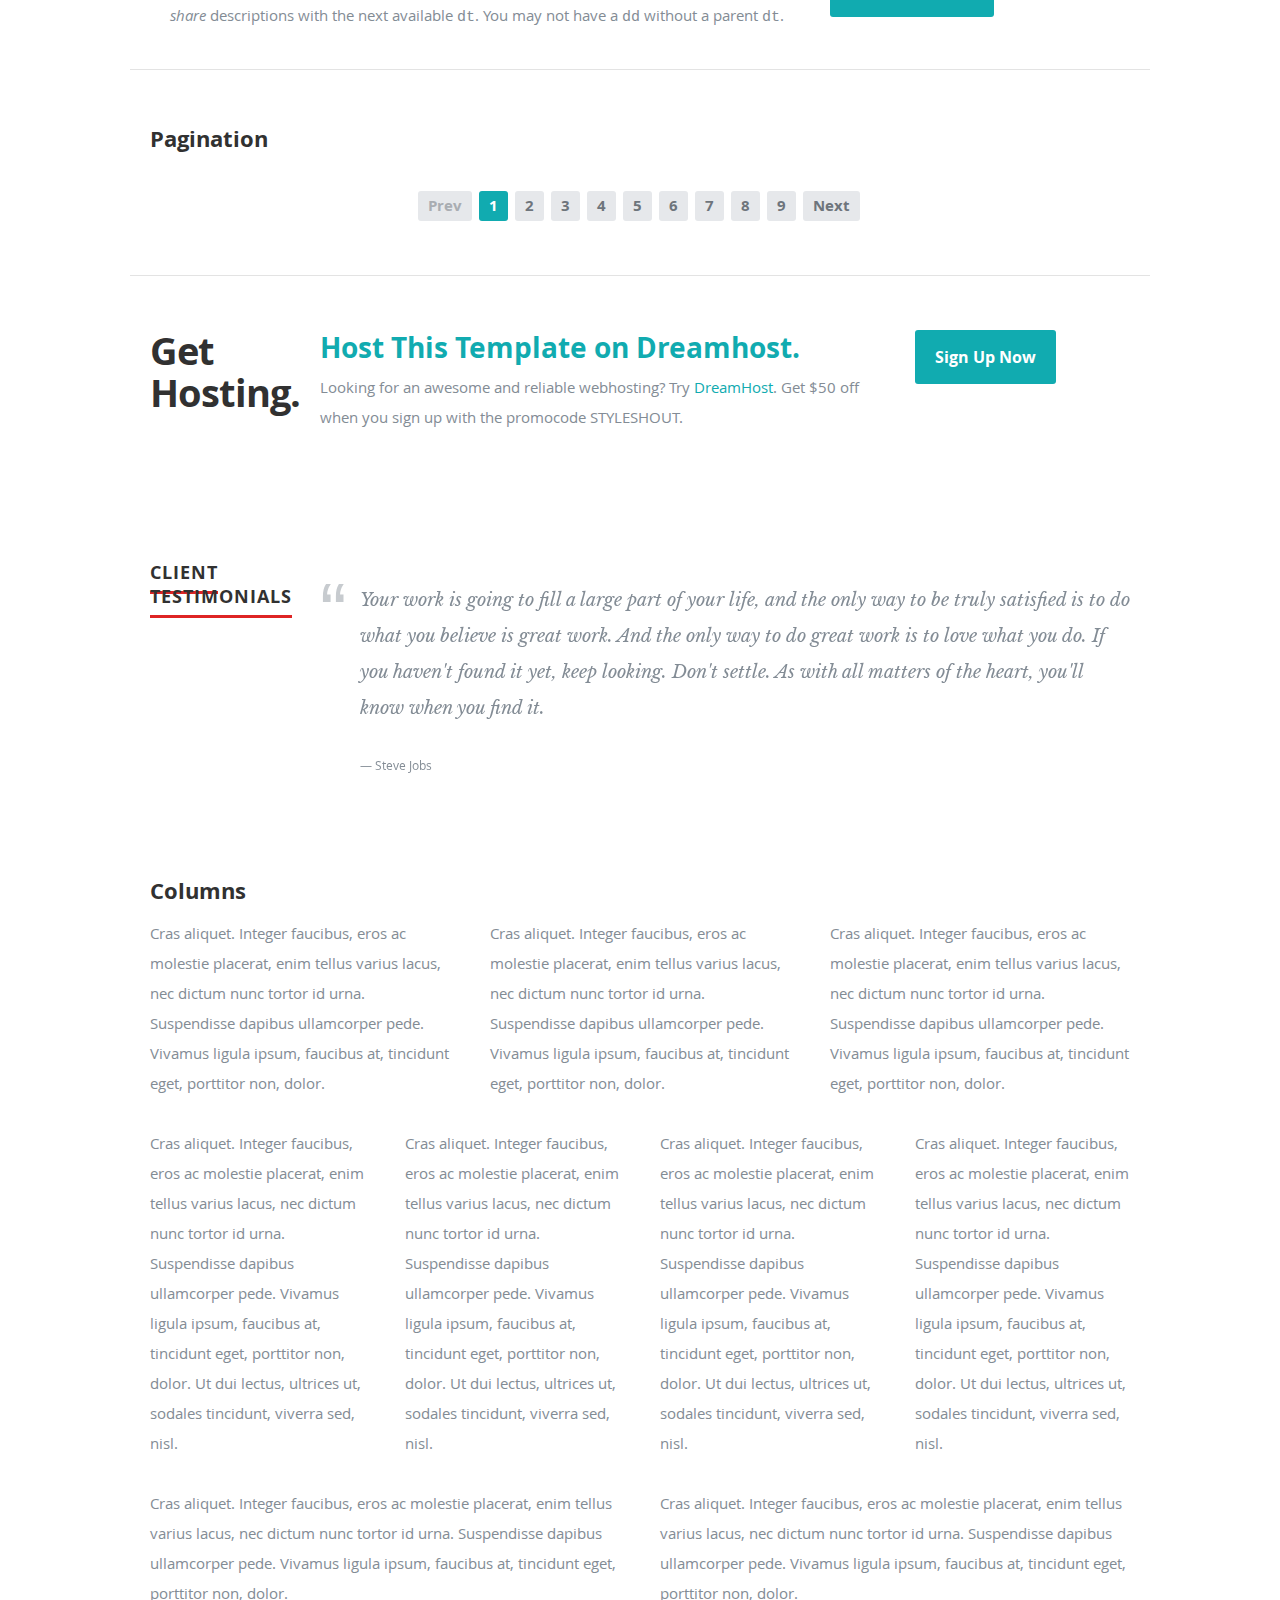
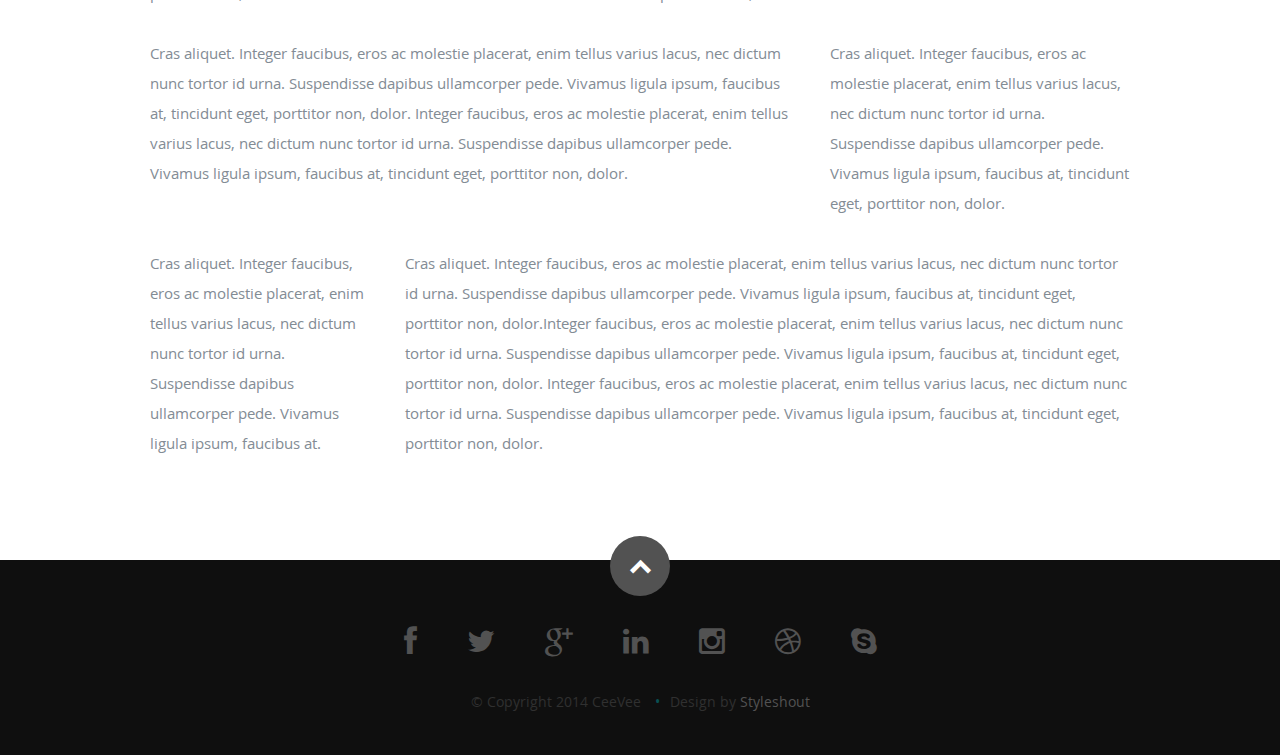
==== commit eb739312: "[first commit cmd]" ====
--- a/demo.html
+++ b/demo.html
@@ -1,550 +1,632 @@
-<!DOCTYPE html>
-<!--[if lt IE 8 ]><html class="no-js ie ie7" lang="en"> <![endif]-->
-<!--[if IE 8 ]><html class="no-js ie ie8" lang="en"> <![endif]-->
-<!--[if (gte IE 8)|!(IE)]><!--><html class="no-js" lang="en"> <!--<![endif]-->
-<head>
-
-   <!--- Basic Page Needs
-   ================================================== -->
-   <meta charset="utf-8">
-	<title>CeeVee - Free Responsive HTML5/CSS3 Template</title>
-	<meta name="description" content="">
-	<meta name="author" content="">
-
-   <!-- Mobile Specific Metas
-   ================================================== -->
-	<meta name="viewport" content="width=device-width, initial-scale=1, maximum-scale=1">
-
-	<!-- CSS
-    ================================================== -->
-   <link rel="stylesheet" href="css/default.css">
-	<link rel="stylesheet" href="css/layout.css">
-   <link rel="stylesheet" href="css/media-queries.css">
-   <link rel="stylesheet" href="css/magnific-popup.css">
-
-   <!-- Script
-   ================================================== -->
-	<script src="js/modernizr.js"></script>
-
-   <!-- Favicons
-	================================================== -->
-	<link rel="shortcut icon" href="favicon.ico" >
-
-</head>
-
-<body>
-
-   <!-- Header
-   ================================================== -->
-   <header id="home">
-
-      <nav id="nav-wrap">
-
-         <a class="mobile-btn" href="#nav-wrap" title="Show navigation">Show navigation</a>
-	      <a class="mobile-btn" href="#" title="Hide navigation">Hide navigation</a>
-
-         <ul id="nav" class="nav">
-            <li class="current"><a class="smoothscroll" href="#home">Home</a></li>
-	         <li><a class="smoothscroll" href="#styles">Style Guide</a></li>
-         </ul> <!-- end #nav -->
-
-      </nav> <!-- end #nav-wrap -->
-
-      <div class="row banner">
-         <div class="banner-text">
-            <h1 class="responsive-headline">I'm Jonathan Doe.</h1>
-            <h3>I'm a Manila based <span>graphic designer</span>, <span>illustrator</span> and <span>webdesigner</span> creating awesome and
-            effective visual identities for companies of all sizes around the globe. Let's <a class="smoothscroll" href="#about">start scrolling</a>
-            and learn more <a class="smoothscroll" href="#about">about me</a>.</h3>
-            <hr />
-            <ul class="social">
-               <li><a href="#"><i class="fa fa-facebook"></i></a></li>
-               <li><a href="#"><i class="fa fa-twitter"></i></a></li>
-               <li><a href="#"><i class="fa fa-google-plus"></i></a></li>
-               <li><a href="#"><i class="fa fa-linkedin"></i></a></li>
-               <li><a href="#"><i class="fa fa-instagram"></i></a></li>
-               <li><a href="#"><i class="fa fa-dribbble"></i></a></li>
-               <li><a href="#"><i class="fa fa-skype"></i></a></li>
-            </ul>
-         </div>
-      </div>
-
-      <p class="scrolldown">
-         <a class="smoothscroll" href="#styles"><i class="icon-down-circle"></i></a>
-      </p>
-
-   </header> <!-- Header End -->
-
-   <!-- Style Guide Section
-   ================================================== -->
-   <section id="styles" style="padding: 90px 0 72px; background: #fff;">
-
-      <div class="row add-bottom">
-
-         <div class="twelve columns">
-
-            <h1>Style Demo.</h1>
-
-            <p class="lead add-bottom">At vero eos et accusamus et iusto odio dignissimos ducimus qui blanditiis praesentium voluptatum
-            deleniti atque corrupti quos dolores et quas molestias excepturi sint occaecati cupiditate.
-            At vero eos et accusamus et iusto odio dignissimos ducimus qui blanditiis praesentium.
-            </p>
-
-            <hr>
-
-         </div>
-
-      </div> <!-- Row End-->
-
-      <div class="row add-bottom">
-
-         <div class="six columns add-bottom">
-
-            <h3>Paragraph and Image</h3>
-
-            <p><a href="#"><img width="120" height="120" class="pull-left" alt="sample-image" src="images/sample-image.jpg"></a>
-  			   Lorem ipsum dolor sit amet, consectetuer adipiscing elit. Donec libero. Suspendisse bibendum.
-  			   Cras id urna. Morbi tincidunt, orci ac convallis aliquam, lectus turpis varius lorem, eu
-  			   posuere nunc justo tempus leo. Donec mattis, purus nec placerat bibendum, dui pede condimentum
-  			   odio, ac blandit ante orci ut diam. Cras fringilla magna. Phasellus suscipit, leo a pharetra
-  			   condimentum, lorem tellus eleifend magna, eget fringilla velit magna id neque.
-  			   posuere nunc justo tempus leo. </p>
-
-            <p>A <a href="#">link</a>,
-  			   <abbr title="this really isn't a very good description">abbrebation</abbr>,
-  			   <strong>strong text</strong>,
-            <em>em text</em>,
-  			   <del>deleted text</del>, and
-            <mark>this is a mark text.</mark>
-          	</p>
-
-         </div>
-
-         <div class="six columns add-bottom">
-
-            <h3>Drop Caps</h3>
-
-            <p class="drop-cap">Far far away, behind the word mountains, far from the countries Vokalia and Consonantia,
-            there live the blind texts. Separated they live in Bookmarksgrove right at the coast of the
-            Semantics, a large language ocean. A small river named Duden flows by their place and supplies
-            it with the necessary regelialia. Morbi tincidunt, orci ac convallis aliquam, lectus turpis varius lorem, eu
-  			   posuere nunc justo tempus leo. Donec mattis, purus nec placerat bibendum, dui pede condimentum
-  			   odio, ac blandit ante orci ut diam. Cras fringilla magna. Phasellus suscipit, leo a pharetra
-  			   condimentum, lorem tellus eleifend magna, eget fringilla velit magna id neque.
-  			   </p>
-
-            <h3>Small Print</h3>
-
-            <p>Buy one widget, get one free!
-  				<small>(While supplies last. Offer expires on the vernal equinox. Not valid in Ohio.)</small>
-  			   </p>
-
-         </div>
-
-         <hr />
-
-      </div> <!-- Row End-->
-
-      <div class="row add-bottom">
-
-         <div class="six columns add-bottom">
-
-            <h3>Pull Quotes</h3>
-
-            <aside class="pull-quote">
-    			   <blockquote>
-    				   <p>It is a paradisematic country, in which roasted parts of
-                  sentences fly into your mouth. Even the all-powerful Pointing has no control about the blind
-                  texts it is an almost unorthographic life One day however a small line of blind text by the name
-                  of Lorem Ipsum decided to leave for the far World of Grammar.</p>
-    				</blockquote>
-    			</aside>
-
-         </div>
-
-         <div class="six columns add-bottom">
-
-            <h3>Block Quotes</h3>
-
-            <blockquote cite="http://where-i-got-my-info-from.com">
-   			   <p>Your work is going to fill a large part of your life, and the only way to be truly satisfied is
-               to do what you believe is great work. And the only way to do great work is to love what you do.
-               If you haven't found it yet, keep looking. Don't settle. As with all matters of the heart, you'll know when you find it.
-               </p>
-   				<cite>
-   				   <a href="#">Steve Jobs</a>
-   				</cite>
-			   </blockquote>
-
-            <blockquote>
-               <p>Good design is as little design as possible.</p>
-               <cite>Dieter Rams</cite>
-            </blockquote>
-
-         </div>
-
-         <hr />
-
-      </div> <!-- Row End-->
-
-      <div class="row add-bottom">
-
-         <div class="eight columns add-bottom">
-
-            <h3 class="add-bottom">Definition Lists</h3>
-
-            <h5>a) Multi-line Definitions (default)</h5>
-
-            <dl>
-			      <dt><b>This is a term</b></dt>
-				      <dd>this is the definition of that term, which both live in a <code>dl</code>.</dd>
-			      <dt><b>Another Term</b></dt>
-				      <dd>And it gets a definition too, which is this line</dd>
-				      <dd>This is a 2<sup>nd</sup> definition for a single term. A <code>dt</code> may be followed by multiple <code>dd</code>s.</dd>
-		      </dl>
-
-            <h5>b) Inline Definitions</h5>
-
-            <dl class="lining">
-			      <dt><b>This is a term</b></dt>
-				      <dd>this is the definition of that term, which both live in a <code>dl</code>.</dd>
-			      <dt><b>Another Term</b></dt>
-				      <dd class="micro">And it gets a definition too, which is this line</dd>
-				      <dd class="micro"> this is a 2<sup>nd</sup> definition for a single term.</dd>
-			      <dt><b>Term</b></dt>
-			      <dt><b>Other Defined Term</b></dt>
-				      <dd><code>dt</code> terms may stand on their own without an accompanying <code>dd</code>, but in that case they <em>share</em> descriptions with the next available <code>dt</code>. You may not have a <code>dd</code> without a parent <code>dt</code>.</dd>
-		      </dl>
-
-            <h5>c) Dictionary-style Definition</h5>
-
-            <dl class="dictionary-style">
-				   <dt><b>This is a term</b></dt>
-					   <dd>this is the definition of that term, which both live in a <code>dl</code>.</dd>
-					<dt><b>Another Term</b></dt>
-					   <dd>And it gets a definition too, which is this line</dd>
-					   <dd> this is a 2<sup>nd</sup> definition for a single term.</dd>
-					<dt><b>Term</b></dt>
-					<dt><b>Other Defined Term</b></dt>
-					   <dd><code>dt</code> terms may stand on their own without an accompanying <code>dd</code>, but in that case they <em>share</em> descriptions with the next available <code>dt</code>. You may not have a <code>dd</code> without a parent <code>dt</code>.</dd>
-				</dl>
-
-         </div>
-
-         <div class="four columns add-bottom">
-
-            <h3>Example Lists</h3>
-
-            <ol>
-				   <li>Here is an example</li>
-				   <li>of an ordered list</li>
-			   </ol>
-
-            <ul class="disc">
-				   <li>Here is an example</li>
-				   <li>of an unordered list</li>
-			   </ul>
-
-            <h3>Stats Tabs</h3>
-
-            <ul class="stats-tabs">
-			      <li><a href="#">1,234 <b>Sasuke</b></a></li>
-			      <li><a href="#">567 <b>Hinata</b></a></li>
-			      <li><a href="#">23,456 <b>Naruto</b></a></li>
-			      <li><a href="#">3,456 <b>Kiba</b></a></li>
-			      <li><a href="#">456 <b>Shikamaru</b></a></li>
-			      <li><a href="#">26 <b>Sakura</b></a></li>
-		      </ul>
-
-            <h3>Headers</h3>
-
-            <h1>H1 Heading</h1>
-            <h2>H2 Heading</h2>
-            <h3>H3 Heading</h3>
-            <h4>H4 Heading</h4>
-            <h5>H5 Heading</h5>
-            <h6>H6 Heading</h6>
-
-            <hr>
-
-            <h3>button</h3>
-
-            <a class="button" href="#">This is a button</a>
-
-         </div>
-
-         <hr />
-
-      </div> <!-- Row End-->
-
-      <div class="row add-bottom">
-
-         <div class="twelve columns add-bottom">
-
-            <h3 class="add-bottom">Pagination</h3>
-
-            <nav class="pagination add-bottom">
-
-               <span class="page-numbers prev inactive">Prev</span>
-   	         <span class="page-numbers current">1</span>
-   	         <a href="#" class="page-numbers">2</a>
-               <a href="#" class="page-numbers">3</a>
-               <a href="#" class="page-numbers">4</a>
-               <a href="#" class="page-numbers">5</a>
-               <a href="#" class="page-numbers">6</a>
-               <a href="#" class="page-numbers">7</a>
-               <a href="#" class="page-numbers">8</a>
-               <a href="#" class="page-numbers">9</a>
-   	         <a href="#" class="page-numbers next">Next</a>
-
-		      </nav>
-
-         </div>
-
-         <hr />
-
-      </div> <!-- Row End-->
-
-      <!--
-      <div class="row add-bottom">
-
-         <div class="twelve columns add-bottom">
-
-            <h3>Form Styles</h3>
-
-            <form>
-               <fieldset>
-
-					   <label for="regularInput">Regular Input</label>
-						<input type="text" id="regularInput">
-
-                  <label for="regularTextarea">Regular Textarea</label>
-						<textarea id="regularTextarea"></textarea>
-
-                  <label for="selectList">Select List</label>
-						<select id="selectList">
-						   <option value="Option 1">Option 1</option>
-							<option value="Option 2">Option 2</option>
-							<option value="Option 3">Option 3</option>
-							<option value="Option 4">Option 4</option>
-						</select>
-
-                  <fieldset>
-						   <legend>Checkboxes</legend>
-
-                     <label for="regularCheckbox">
-							   <input type="checkbox" value="checkbox 1" id="regularCheckbox">
-								<span>Regular Checkbox</span>
-							</label>
-
-                     <label for="secondRegularCheckbox">
-							   <input type="checkbox" value="checkbox 2" id="secondRegularCheckbox">
-								<span>Regular Checkbox</span>
-							</label>
-						</fieldset>
-
-						<fieldset>
-						   <legend>Radio Buttons</legend>
-
-                     <label for="regularRadio">
-							   <input type="radio" value="radio 1" id="regularRadio" name="radios">
-							   <span>Regular Radio</span>
-							</label>
-
-                     <label for="secondRegularRadio">
-							   <input type="radio" value="radio 2" id="secondRegularRadio" name="radios">
-								<span>Regular Radio</span>
-							</label>
-						</fieldset>
-
-						<button type="submit">Submit Form</button>
-
-               </fieldset>
-				</form>
-
-         </div>
-
-         <hr />
-
-      </div>
-      -->
-
-
-      <div class="row">
-
-         <div class="twelve columns">
-            <h3 class="half-bottom">Columns</h3>
-         </div>
-
-      </div> <!-- Row End-->
-
-      <!--<h4>1/3 Columns</h4>  -->
-
-      <div class="row">
-
-         <div class="four columns">
-		      <p>Cras aliquet. Integer faucibus, eros ac molestie placerat, enim tellus varius lacus,
-            nec dictum nunc tortor id urna. Suspendisse dapibus ullamcorper pede. Vivamus ligula ipsum,
-            faucibus at, tincidunt eget, porttitor non, dolor. </p>
-	      </div>
-
-         <div class="four columns">
-		      <p>Cras aliquet. Integer faucibus, eros ac molestie placerat, enim tellus varius lacus,
-            nec dictum nunc tortor id urna. Suspendisse dapibus ullamcorper pede. Vivamus ligula ipsum,
-            faucibus at, tincidunt eget, porttitor non, dolor. </p>
-	      </div>
-
-         <div class="four columns">
-		      <p>Cras aliquet. Integer faucibus, eros ac molestie placerat, enim tellus varius lacus,
-            nec dictum nunc tortor id urna. Suspendisse dapibus ullamcorper pede. Vivamus ligula ipsum,
-            faucibus at, tincidunt eget, porttitor non, dolor. </p>
-	      </div>
-
-      </div>
-
-      <!--<h4>1/4 Columns</h4>  -->
-
-      <div class="row">
-
-         <div class="three columns">
-		      <p>Cras aliquet. Integer faucibus, eros ac molestie placerat, enim tellus varius lacus,
-            nec dictum nunc tortor id urna. Suspendisse dapibus ullamcorper pede. Vivamus ligula ipsum,
-            faucibus at, tincidunt eget, porttitor non, dolor. Ut dui lectus, ultrices ut, sodales tincidunt,
-            viverra sed, nisl. </p>
-	      </div>
-
-         <div class="three columns">
-		      <p>Cras aliquet. Integer faucibus, eros ac molestie placerat, enim tellus varius lacus,
-            nec dictum nunc tortor id urna. Suspendisse dapibus ullamcorper pede. Vivamus ligula ipsum,
-            faucibus at, tincidunt eget, porttitor non, dolor. Ut dui lectus, ultrices ut, sodales tincidunt,
-            viverra sed, nisl. </p>
-	      </div>
-
-         <div class="three columns">
-		      <p>Cras aliquet. Integer faucibus, eros ac molestie placerat, enim tellus varius lacus,
-            nec dictum nunc tortor id urna. Suspendisse dapibus ullamcorper pede. Vivamus ligula ipsum,
-            faucibus at, tincidunt eget, porttitor non, dolor. Ut dui lectus, ultrices ut, sodales tincidunt,
-            viverra sed, nisl. </p>
-	      </div>
-
-         <div class="three columns">
-		      <p>Cras aliquet. Integer faucibus, eros ac molestie placerat, enim tellus varius lacus,
-            nec dictum nunc tortor id urna. Suspendisse dapibus ullamcorper pede. Vivamus ligula ipsum,
-            faucibus at, tincidunt eget, porttitor non, dolor. Ut dui lectus, ultrices ut, sodales tincidunt,
-            viverra sed, nisl. </p>
-	      </div>
-
-      </div>
-
-      <!--<h4>1/2 Columns</h4>  -->
-
-      <div class="row">
-
-         <div class="six columns">
-            <p>Cras aliquet. Integer faucibus, eros ac molestie placerat, enim tellus varius lacus,
-            nec dictum nunc tortor id urna. Suspendisse dapibus ullamcorper pede. Vivamus ligula ipsum,
-            faucibus at, tincidunt eget, porttitor non, dolor. </p>
-         </div>
-
-         <div class="six columns">
-            <p>Cras aliquet. Integer faucibus, eros ac molestie placerat, enim tellus varius lacus,
-            nec dictum nunc tortor id urna. Suspendisse dapibus ullamcorper pede. Vivamus ligula ipsum,
-            faucibus at, tincidunt eget, porttitor non, dolor. </p>
-         </div>
-
-      </div>
-
-      <!--<h4>2/3 Columns</h4>  -->
-
-      <div class="row">
-
-         <div class="eight columns">
-            <p>Cras aliquet. Integer faucibus, eros ac molestie placerat, enim tellus varius lacus,
-            nec dictum nunc tortor id urna. Suspendisse dapibus ullamcorper pede. Vivamus ligula ipsum,
-            faucibus at, tincidunt eget, porttitor non, dolor. Integer faucibus, eros ac molestie placerat, enim tellus varius lacus,
-            nec dictum nunc tortor id urna. Suspendisse dapibus ullamcorper pede. Vivamus ligula ipsum,
-            faucibus at, tincidunt eget, porttitor non, dolor.</p>
-         </div>
-
-         <div class="four columns">
-            <p>Cras aliquet. Integer faucibus, eros ac molestie placerat, enim tellus varius lacus,
-            nec dictum nunc tortor id urna. Suspendisse dapibus ullamcorper pede. Vivamus ligula ipsum,
-            faucibus at, tincidunt eget, porttitor non, dolor. </p>
-         </div>
-
-      </div>
-
-      <!--<h4>3/4 Columns</h4>  -->
-
-      <div class="row">
-
-         <div class="three columns">
-		      <p>Cras aliquet. Integer faucibus, eros ac molestie placerat, enim tellus varius lacus,
-            nec dictum nunc tortor id urna. Suspendisse dapibus ullamcorper pede. Vivamus ligula ipsum,
-            faucibus at. </p>
-	      </div>
-
-         <div class="nine columns">
-		      <p>Cras aliquet. Integer faucibus, eros ac molestie placerat, enim tellus varius lacus,
-            nec dictum nunc tortor id urna. Suspendisse dapibus ullamcorper pede. Vivamus ligula ipsum,
-            faucibus at, tincidunt eget, porttitor non, dolor.Integer faucibus, eros ac molestie placerat, enim tellus varius lacus,
-            nec dictum nunc tortor id urna. Suspendisse dapibus ullamcorper pede. Vivamus ligula ipsum,
-            faucibus at, tincidunt eget, porttitor non, dolor. Integer faucibus, eros ac molestie placerat, enim tellus varius lacus,
-            nec dictum nunc tortor id urna. Suspendisse dapibus ullamcorper pede. Vivamus ligula ipsum,
-            faucibus at, tincidunt eget, porttitor non, dolor.</p>
-	      </div>
-
-      </div>
-
-   </section> <!-- Resume Section End-->
-
-
-   <!-- footer
-   ================================================== -->
-   <footer>
-
-      <div class="row">
-
-         <div class="twelve columns">
-
-            <ul class="social-links">
-               <li><a href="#"><i class="fa fa-facebook"></i></a></li>
-               <li><a href="#"><i class="fa fa-twitter"></i></a></li>
-               <li><a href="#"><i class="fa fa-google-plus"></i></a></li>
-               <li><a href="#"><i class="fa fa-linkedin"></i></a></li>
-               <li><a href="#"><i class="fa fa-instagram"></i></a></li>
-               <li><a href="#"><i class="fa fa-dribbble"></i></a></li>
-               <li><a href="#"><i class="fa fa-skype"></i></a></li>
-            </ul>
-
-            <ul class="copyright">
-               <li>&copy; Copyright 2014 CeeVee</li>
-               <li>Design by <a title="Styleshout" href="http://www.styleshout.com/">Styleshout</a></li>   
-            </ul>
-
-         </div>
-
-         <div id="go-top" style="display: block;"><a class="smoothscroll" title="Back to Top" href="#home"><i class="icon-up-open"></i></a></div>
-
-      </div>
-
-   </footer> <!-- Footer End-->
-
-   <!-- Java Script
-   ================================================== -->
-   <script src="http://ajax.googleapis.com/ajax/libs/jquery/1.10.2/jquery.min.js"></script>
-   <script>window.jQuery || document.write('<script src="js/jquery-1.10.2.min.js"><\/script>')</script>
-   <script type="text/javascript" src="js/jquery-migrate-1.2.1.min.js"></script>
-
-   <script src="js/jquery.flexslider.js"></script>
-   <script src="js/waypoints.js"></script>
-   <script src="js/jquery.fittext.js"></script>
-   <script src="js/magnific-popup.js"></script>
-   <script src="js/doubletaptogo.js"></script>
-   <script src="js/spin.js"></script>
-
-   <script src="js/init.js"></script>
-
-</body>
-
+<!DOCTYPE html>
+<!--[if lt IE 8 ]><html class="no-js ie ie7" lang="en"> <![endif]-->
+<!--[if IE 8 ]><html class="no-js ie ie8" lang="en"> <![endif]-->
+<!--[if (gte IE 8)|!(IE)]><!--><html class="no-js" lang="en"> <!--<![endif]-->
+<head>
+
+   <!--- Basic Page Needs
+   ================================================== -->
+   <meta charset="utf-8">
+	<title>CeeVee - Free Responsive HTML5/CSS3 Template</title>
+	<meta name="description" content="">
+	<meta name="author" content="">
+
+   <!-- Mobile Specific Metas
+   ================================================== -->
+	<meta name="viewport" content="width=device-width, initial-scale=1, maximum-scale=1">
+
+	<!-- CSS
+    ================================================== -->
+   <link rel="stylesheet" href="css/default.css">
+	<link rel="stylesheet" href="css/layout.css">
+   <link rel="stylesheet" href="css/media-queries.css">
+   <link rel="stylesheet" href="css/magnific-popup.css">
+
+   <!-- Script
+   ================================================== -->
+	<script src="js/modernizr.js"></script>
+
+   <!-- Favicons
+	================================================== -->
+	<link rel="shortcut icon" href="favicon.ico" >
+
+</head>
+
+<body>
+
+   <!-- Header
+   ================================================== -->
+   <header id="home">
+
+      <nav id="nav-wrap">
+
+         <a class="mobile-btn" href="#nav-wrap" title="Show navigation">Show navigation</a>
+	      <a class="mobile-btn" href="#" title="Hide navigation">Hide navigation</a>
+
+         <ul id="nav" class="nav">
+            <li class="current"><a class="smoothscroll" href="#home">Home</a></li>
+	         <li><a class="smoothscroll" href="#styles">Style Guide</a></li>
+         </ul> <!-- end #nav -->
+
+      </nav> <!-- end #nav-wrap -->
+
+      <div class="row banner">
+         <div class="banner-text">
+            <h1 class="responsive-headline">I'm Jonathan Doe.</h1>
+            <h3>I'm a Manila based <span>graphic designer</span>, <span>illustrator</span> and <span>webdesigner</span> creating awesome and
+            effective visual identities for companies of all sizes around the globe. Let's <a class="smoothscroll" href="#about">start scrolling</a>
+            and learn more <a class="smoothscroll" href="#about">about me</a>.</h3>
+            <hr />
+            <ul class="social">
+               <li><a href="#"><i class="fa fa-facebook"></i></a></li>
+               <li><a href="#"><i class="fa fa-twitter"></i></a></li>
+               <li><a href="#"><i class="fa fa-google-plus"></i></a></li>
+               <li><a href="#"><i class="fa fa-linkedin"></i></a></li>
+               <li><a href="#"><i class="fa fa-instagram"></i></a></li>
+               <li><a href="#"><i class="fa fa-dribbble"></i></a></li>
+               <li><a href="#"><i class="fa fa-skype"></i></a></li>
+            </ul>
+         </div>
+      </div>
+
+      <p class="scrolldown">
+         <a class="smoothscroll" href="#styles"><i class="icon-down-circle"></i></a>
+      </p>
+
+   </header> <!-- Header End -->
+
+   <!-- Style Guide Section
+   ================================================== -->
+   <section id="styles" style="padding: 90px 0 72px; background: #fff;">
+
+      <div class="row add-bottom">
+
+         <div class="twelve columns">
+
+            <h1>Style Demo.</h1>
+
+            <p class="lead add-bottom">At vero eos et accusamus et iusto odio dignissimos ducimus qui blanditiis praesentium voluptatum
+            deleniti atque corrupti quos dolores et quas molestias excepturi sint occaecati cupiditate.
+            At vero eos et accusamus et iusto odio dignissimos ducimus qui blanditiis praesentium.
+            </p>
+
+            <hr>
+
+         </div>
+
+      </div> <!-- Row End-->
+
+      <div class="row add-bottom">
+
+         <div class="six columns add-bottom">
+
+            <h3>Paragraph and Image</h3>
+
+            <p><a href="#"><img width="120" height="120" class="pull-left" alt="sample-image" src="images/sample-image.jpg"></a>
+  			   Lorem ipsum dolor sit amet, consectetuer adipiscing elit. Donec libero. Suspendisse bibendum.
+  			   Cras id urna. Morbi tincidunt, orci ac convallis aliquam, lectus turpis varius lorem, eu
+  			   posuere nunc justo tempus leo. Donec mattis, purus nec placerat bibendum, dui pede condimentum
+  			   odio, ac blandit ante orci ut diam. Cras fringilla magna. Phasellus suscipit, leo a pharetra
+  			   condimentum, lorem tellus eleifend magna, eget fringilla velit magna id neque.
+  			   posuere nunc justo tempus leo. </p>
+
+            <p>A <a href="#">link</a>,
+  			   <abbr title="this really isn't a very good description">abbrebation</abbr>,
+  			   <strong>strong text</strong>,
+            <em>em text</em>,
+  			   <del>deleted text</del>, and
+            <mark>this is a mark text.</mark>
+          	</p>
+
+         </div>
+
+         <div class="six columns add-bottom">
+
+            <h3>Drop Caps</h3>
+
+            <p class="drop-cap">Far far away, behind the word mountains, far from the countries Vokalia and Consonantia,
+            there live the blind texts. Separated they live in Bookmarksgrove right at the coast of the
+            Semantics, a large language ocean. A small river named Duden flows by their place and supplies
+            it with the necessary regelialia. Morbi tincidunt, orci ac convallis aliquam, lectus turpis varius lorem, eu
+  			   posuere nunc justo tempus leo. Donec mattis, purus nec placerat bibendum, dui pede condimentum
+  			   odio, ac blandit ante orci ut diam. Cras fringilla magna. Phasellus suscipit, leo a pharetra
+  			   condimentum, lorem tellus eleifend magna, eget fringilla velit magna id neque.
+  			   </p>
+
+            <h3>Small Print</h3>
+
+            <p>Buy one widget, get one free!
+  				<small>(While supplies last. Offer expires on the vernal equinox. Not valid in Ohio.)</small>
+  			   </p>
+
+         </div>
+
+         <hr />
+
+      </div> <!-- Row End-->
+
+      <div class="row add-bottom">
+
+         <div class="six columns add-bottom">
+
+            <h3>Pull Quotes</h3>
+
+            <aside class="pull-quote">
+    			   <blockquote>
+    				   <p>It is a paradisematic country, in which roasted parts of
+                  sentences fly into your mouth. Even the all-powerful Pointing has no control about the blind
+                  texts it is an almost unorthographic life One day however a small line of blind text by the name
+                  of Lorem Ipsum decided to leave for the far World of Grammar.</p>
+    				</blockquote>
+    			</aside>
+
+         </div>
+
+         <div class="six columns add-bottom">
+
+            <h3>Block Quotes</h3>
+
+            <blockquote cite="http://where-i-got-my-info-from.com">
+   			   <p>Your work is going to fill a large part of your life, and the only way to be truly satisfied is
+               to do what you believe is great work. And the only way to do great work is to love what you do.
+               If you haven't found it yet, keep looking. Don't settle. As with all matters of the heart, you'll know when you find it.
+               </p>
+   				<cite>
+   				   <a href="#">Steve Jobs</a>
+   				</cite>
+			   </blockquote>
+
+            <blockquote>
+               <p>Good design is as little design as possible.</p>
+               <cite>Dieter Rams</cite>
+            </blockquote>
+
+         </div>
+
+         <hr />
+
+      </div> <!-- Row End-->
+
+      <div class="row add-bottom">
+
+         <div class="eight columns add-bottom">
+
+            <h3 class="add-bottom">Definition Lists</h3>
+
+            <h5>a) Multi-line Definitions (default)</h5>
+
+            <dl>
+			      <dt><b>This is a term</b></dt>
+				      <dd>this is the definition of that term, which both live in a <code>dl</code>.</dd>
+			      <dt><b>Another Term</b></dt>
+				      <dd>And it gets a definition too, which is this line</dd>
+				      <dd>This is a 2<sup>nd</sup> definition for a single term. A <code>dt</code> may be followed by multiple <code>dd</code>s.</dd>
+		      </dl>
+
+            <h5>b) Inline Definitions</h5>
+
+            <dl class="lining">
+			      <dt><b>This is a term</b></dt>
+				      <dd>this is the definition of that term, which both live in a <code>dl</code>.</dd>
+			      <dt><b>Another Term</b></dt>
+				      <dd class="micro">And it gets a definition too, which is this line</dd>
+				      <dd class="micro"> this is a 2<sup>nd</sup> definition for a single term.</dd>
+			      <dt><b>Term</b></dt>
+			      <dt><b>Other Defined Term</b></dt>
+				      <dd><code>dt</code> terms may stand on their own without an accompanying <code>dd</code>, but in that case they <em>share</em> descriptions with the next available <code>dt</code>. You may not have a <code>dd</code> without a parent <code>dt</code>.</dd>
+		      </dl>
+
+            <h5>c) Dictionary-style Definition</h5>
+
+            <dl class="dictionary-style">
+				   <dt><b>This is a term</b></dt>
+					   <dd>this is the definition of that term, which both live in a <code>dl</code>.</dd>
+					<dt><b>Another Term</b></dt>
+					   <dd>And it gets a definition too, which is this line</dd>
+					   <dd> this is a 2<sup>nd</sup> definition for a single term.</dd>
+					<dt><b>Term</b></dt>
+					<dt><b>Other Defined Term</b></dt>
+					   <dd><code>dt</code> terms may stand on their own without an accompanying <code>dd</code>, but in that case they <em>share</em> descriptions with the next available <code>dt</code>. You may not have a <code>dd</code> without a parent <code>dt</code>.</dd>
+				</dl>
+
+         </div>
+
+         <div class="four columns add-bottom">
+
+            <h3>Example Lists</h3>
+
+            <ol>
+				   <li>Here is an example</li>
+				   <li>of an ordered list</li>
+			   </ol>
+
+            <ul class="disc">
+				   <li>Here is an example</li>
+				   <li>of an unordered list</li>
+			   </ul>
+
+            <h3>Stats Tabs</h3>
+
+            <ul class="stats-tabs">
+			      <li><a href="#">1,234 <b>Sasuke</b></a></li>
+			      <li><a href="#">567 <b>Hinata</b></a></li>
+			      <li><a href="#">23,456 <b>Naruto</b></a></li>
+			      <li><a href="#">3,456 <b>Kiba</b></a></li>
+			      <li><a href="#">456 <b>Shikamaru</b></a></li>
+			      <li><a href="#">26 <b>Sakura</b></a></li>
+		      </ul>
+
+            <h3>Headers</h3>
+
+            <h1>H1 Heading</h1>
+            <h2>H2 Heading</h2>
+            <h3>H3 Heading</h3>
+            <h4>H4 Heading</h4>
+            <h5>H5 Heading</h5>
+            <h6>H6 Heading</h6>
+
+            <hr>
+
+            <h3>button</h3>
+
+            <a class="button" href="#">This is a button</a>
+
+         </div>
+
+         <hr />
+
+      </div> <!-- Row End-->
+
+      <div class="row add-bottom">
+
+         <div class="twelve columns add-bottom">
+
+            <h3 class="add-bottom">Pagination</h3>
+
+            <nav class="pagination add-bottom">
+
+               <span class="page-numbers prev inactive">Prev</span>
+   	         <span class="page-numbers current">1</span>
+   	         <a href="#" class="page-numbers">2</a>
+               <a href="#" class="page-numbers">3</a>
+               <a href="#" class="page-numbers">4</a>
+               <a href="#" class="page-numbers">5</a>
+               <a href="#" class="page-numbers">6</a>
+               <a href="#" class="page-numbers">7</a>
+               <a href="#" class="page-numbers">8</a>
+               <a href="#" class="page-numbers">9</a>
+   	         <a href="#" class="page-numbers next">Next</a>
+
+		      </nav>
+
+         </div>
+
+         <hr />
+
+      </div> <!-- Row End-->
+
+      <!--
+      <div class="row add-bottom">
+
+         <div class="twelve columns add-bottom">
+
+            <h3>Form Styles</h3>
+
+            <form>
+               <fieldset>
+
+					   <label for="regularInput">Regular Input</label>
+						<input type="text" id="regularInput">
+
+                  <label for="regularTextarea">Regular Textarea</label>
+						<textarea id="regularTextarea"></textarea>
+
+                  <label for="selectList">Select List</label>
+						<select id="selectList">
+						   <option value="Option 1">Option 1</option>
+							<option value="Option 2">Option 2</option>
+							<option value="Option 3">Option 3</option>
+							<option value="Option 4">Option 4</option>
+						</select>
+
+                  <fieldset>
+						   <legend>Checkboxes</legend>
+
+                     <label for="regularCheckbox">
+							   <input type="checkbox" value="checkbox 1" id="regularCheckbox">
+								<span>Regular Checkbox</span>
+							</label>
+
+                     <label for="secondRegularCheckbox">
+							   <input type="checkbox" value="checkbox 2" id="secondRegularCheckbox">
+								<span>Regular Checkbox</span>
+							</label>
+						</fieldset>
+
+						<fieldset>
+						   <legend>Radio Buttons</legend>
+
+                     <label for="regularRadio">
+							   <input type="radio" value="radio 1" id="regularRadio" name="radios">
+							   <span>Regular Radio</span>
+							</label>
+
+                     <label for="secondRegularRadio">
+							   <input type="radio" value="radio 2" id="secondRegularRadio" name="radios">
+								<span>Regular Radio</span>
+							</label>
+						</fieldset>
+
+						<button type="submit">Submit Form</button>
+
+               </fieldset>
+				</form>
+
+         </div>
+
+         <hr />
+
+      </div>
+      -->
+ <!-- Call-To-Action Section
+   ================================================== -->
+   <section id="call-to-action">
+
+      <div class="row">
+
+         <div class="two columns header-col">
+
+            <h1><span>Get Hosting.</span></h1>
+
+         </div>
+
+         <div class="seven columns">
+
+            <h2><a href="http://www.dreamhost.com/r.cgi?287326|STYLESHOUT">Host This Template on Dreamhost.</a></h2>
+            <p>Looking for an awesome and reliable webhosting? Try <a href="http://www.dreamhost.com/r.cgi?287326|STYLESHOUT"><span>DreamHost</span></a>.
+               Get <span>$50 off</span> when you sign up with the promocode <span>STYLESHOUT</span>. 
+               <!-- Simply type  the promocode in the box labeled “Promo Code” when placing your order. --></p>
+
+         </div>
+
+         <div class="three columns action">
+
+            <a href="http://www.dreamhost.com/r.cgi?287326|STYLESHOUT" class="button">Sign Up Now</a>
+
+         </div>
+
+      </div>
+
+   </section> <!-- Call-To-Action Section End-->
+
+
+   <!-- Testimonials Section
+   ================================================== -->
+   <section id="process">
+
+      <div class="text-container">
+
+         <div class="row">
+
+            <div class="two columns header-col">
+
+               <h1><span>Client Testimonials</span></h1>
+
+            </div>
+
+            <div class="ten columns flex-container">
+
+               <div class="flexslider">
+
+                  <ul class="slides">
+
+                     <li>
+                        <blockquote>
+                           <p>Your work is going to fill a large part of your life, and the only way to be truly satisfied is
+                           to do what you believe is great work. And the only way to do great work is to love what you do.
+                           If you haven't found it yet, keep looking. Don't settle. As with all matters of the heart, you'll know when you find it.
+                           </p>
+                           <cite>Steve Jobs</cite>
+                        </blockquote>
+                     </li> <!-- slide ends -->
+
+                     <li>
+                        <blockquote>
+                           <p>This is Photoshop's version  of Lorem Ipsum. Proin gravida nibh vel velit auctor aliquet.
+                           Aenean sollicitudin, lorem quis bibendum auctor, nisi elit consequat ipsum, nec sagittis sem
+                           nibh id elit. Duis sed odio sit amet nibh vulputate cursus a sit amet mauris.
+                           </p>
+                           <cite>Mr. Adobe</cite>
+                        </blockquote>
+                     </li> <!-- slide ends -->
+
+                  </ul>
+
+               </div> <!-- div.flexslider ends -->
+
+            </div> <!-- div.flex-container ends -->
+
+         </div> <!-- row ends -->
+
+       </div>  <!-- text-container ends -->
+
+   </section> <!-- Testimonials Section End-->
+
+      <div class="row">
+
+         <div class="twelve columns">
+            <h3 class="half-bottom">Columns</h3>
+         </div>
+
+      </div> <!-- Row End-->
+
+      <!--<h4>1/3 Columns</h4>  -->
+
+      <div class="row">
+
+         <div class="four columns">
+		      <p>Cras aliquet. Integer faucibus, eros ac molestie placerat, enim tellus varius lacus,
+            nec dictum nunc tortor id urna. Suspendisse dapibus ullamcorper pede. Vivamus ligula ipsum,
+            faucibus at, tincidunt eget, porttitor non, dolor. </p>
+	      </div>
+
+         <div class="four columns">
+		      <p>Cras aliquet. Integer faucibus, eros ac molestie placerat, enim tellus varius lacus,
+            nec dictum nunc tortor id urna. Suspendisse dapibus ullamcorper pede. Vivamus ligula ipsum,
+            faucibus at, tincidunt eget, porttitor non, dolor. </p>
+	      </div>
+
+         <div class="four columns">
+		      <p>Cras aliquet. Integer faucibus, eros ac molestie placerat, enim tellus varius lacus,
+            nec dictum nunc tortor id urna. Suspendisse dapibus ullamcorper pede. Vivamus ligula ipsum,
+            faucibus at, tincidunt eget, porttitor non, dolor. </p>
+	      </div>
+
+      </div>
+
+      <!--<h4>1/4 Columns</h4>  -->
+
+      <div class="row">
+
+         <div class="three columns">
+		      <p>Cras aliquet. Integer faucibus, eros ac molestie placerat, enim tellus varius lacus,
+            nec dictum nunc tortor id urna. Suspendisse dapibus ullamcorper pede. Vivamus ligula ipsum,
+            faucibus at, tincidunt eget, porttitor non, dolor. Ut dui lectus, ultrices ut, sodales tincidunt,
+            viverra sed, nisl. </p>
+	      </div>
+
+         <div class="three columns">
+		      <p>Cras aliquet. Integer faucibus, eros ac molestie placerat, enim tellus varius lacus,
+            nec dictum nunc tortor id urna. Suspendisse dapibus ullamcorper pede. Vivamus ligula ipsum,
+            faucibus at, tincidunt eget, porttitor non, dolor. Ut dui lectus, ultrices ut, sodales tincidunt,
+            viverra sed, nisl. </p>
+	      </div>
+
+         <div class="three columns">
+		      <p>Cras aliquet. Integer faucibus, eros ac molestie placerat, enim tellus varius lacus,
+            nec dictum nunc tortor id urna. Suspendisse dapibus ullamcorper pede. Vivamus ligula ipsum,
+            faucibus at, tincidunt eget, porttitor non, dolor. Ut dui lectus, ultrices ut, sodales tincidunt,
+            viverra sed, nisl. </p>
+	      </div>
+
+         <div class="three columns">
+		      <p>Cras aliquet. Integer faucibus, eros ac molestie placerat, enim tellus varius lacus,
+            nec dictum nunc tortor id urna. Suspendisse dapibus ullamcorper pede. Vivamus ligula ipsum,
+            faucibus at, tincidunt eget, porttitor non, dolor. Ut dui lectus, ultrices ut, sodales tincidunt,
+            viverra sed, nisl. </p>
+	      </div>
+
+      </div>
+
+      <!--<h4>1/2 Columns</h4>  -->
+
+      <div class="row">
+
+         <div class="six columns">
+            <p>Cras aliquet. Integer faucibus, eros ac molestie placerat, enim tellus varius lacus,
+            nec dictum nunc tortor id urna. Suspendisse dapibus ullamcorper pede. Vivamus ligula ipsum,
+            faucibus at, tincidunt eget, porttitor non, dolor. </p>
+         </div>
+
+         <div class="six columns">
+            <p>Cras aliquet. Integer faucibus, eros ac molestie placerat, enim tellus varius lacus,
+            nec dictum nunc tortor id urna. Suspendisse dapibus ullamcorper pede. Vivamus ligula ipsum,
+            faucibus at, tincidunt eget, porttitor non, dolor. </p>
+         </div>
+
+      </div>
+
+      <!--<h4>2/3 Columns</h4>  -->
+
+      <div class="row">
+
+         <div class="eight columns">
+            <p>Cras aliquet. Integer faucibus, eros ac molestie placerat, enim tellus varius lacus,
+            nec dictum nunc tortor id urna. Suspendisse dapibus ullamcorper pede. Vivamus ligula ipsum,
+            faucibus at, tincidunt eget, porttitor non, dolor. Integer faucibus, eros ac molestie placerat, enim tellus varius lacus,
+            nec dictum nunc tortor id urna. Suspendisse dapibus ullamcorper pede. Vivamus ligula ipsum,
+            faucibus at, tincidunt eget, porttitor non, dolor.</p>
+         </div>
+
+         <div class="four columns">
+            <p>Cras aliquet. Integer faucibus, eros ac molestie placerat, enim tellus varius lacus,
+            nec dictum nunc tortor id urna. Suspendisse dapibus ullamcorper pede. Vivamus ligula ipsum,
+            faucibus at, tincidunt eget, porttitor non, dolor. </p>
+         </div>
+
+      </div>
+
+      <!--<h4>3/4 Columns</h4>  -->
+
+      <div class="row">
+
+         <div class="three columns">
+		      <p>Cras aliquet. Integer faucibus, eros ac molestie placerat, enim tellus varius lacus,
+            nec dictum nunc tortor id urna. Suspendisse dapibus ullamcorper pede. Vivamus ligula ipsum,
+            faucibus at. </p>
+	      </div>
+
+         <div class="nine columns">
+		      <p>Cras aliquet. Integer faucibus, eros ac molestie placerat, enim tellus varius lacus,
+            nec dictum nunc tortor id urna. Suspendisse dapibus ullamcorper pede. Vivamus ligula ipsum,
+            faucibus at, tincidunt eget, porttitor non, dolor.Integer faucibus, eros ac molestie placerat, enim tellus varius lacus,
+            nec dictum nunc tortor id urna. Suspendisse dapibus ullamcorper pede. Vivamus ligula ipsum,
+            faucibus at, tincidunt eget, porttitor non, dolor. Integer faucibus, eros ac molestie placerat, enim tellus varius lacus,
+            nec dictum nunc tortor id urna. Suspendisse dapibus ullamcorper pede. Vivamus ligula ipsum,
+            faucibus at, tincidunt eget, porttitor non, dolor.</p>
+	      </div>
+
+      </div>
+
+   </section> <!-- Resume Section End-->
+
+
+   <!-- footer
+   ================================================== -->
+   <footer>
+
+      <div class="row">
+
+         <div class="twelve columns">
+
+            <ul class="social-links">
+               <li><a href="#"><i class="fa fa-facebook"></i></a></li>
+               <li><a href="#"><i class="fa fa-twitter"></i></a></li>
+               <li><a href="#"><i class="fa fa-google-plus"></i></a></li>
+               <li><a href="#"><i class="fa fa-linkedin"></i></a></li>
+               <li><a href="#"><i class="fa fa-instagram"></i></a></li>
+               <li><a href="#"><i class="fa fa-dribbble"></i></a></li>
+               <li><a href="#"><i class="fa fa-skype"></i></a></li>
+            </ul>
+
+            <ul class="copyright">
+               <li>&copy; Copyright 2014 CeeVee</li>
+               <li>Design by <a title="Styleshout" href="http://www.styleshout.com/">Styleshout</a></li>   
+            </ul>
+
+         </div>
+
+         <div id="go-top" style="display: block;"><a class="smoothscroll" title="Back to Top" href="#home"><i class="icon-up-open"></i></a></div>
+
+      </div>
+
+   </footer> <!-- Footer End-->
+
+   <!-- Java Script
+   ================================================== -->
+   <script src="http://ajax.googleapis.com/ajax/libs/jquery/1.10.2/jquery.min.js"></script>
+   <script>window.jQuery || document.write('<script src="js/jquery-1.10.2.min.js"><\/script>')</script>
+   <script type="text/javascript" src="js/jquery-migrate-1.2.1.min.js"></script>
+
+   <script src="js/jquery.flexslider.js"></script>
+   <script src="js/waypoints.js"></script>
+   <script src="js/jquery.fittext.js"></script>
+   <script src="js/magnific-popup.js"></script>
+   <script src="js/doubletaptogo.js"></script>
+   <script src="js/spin.js"></script>
+
+   <script src="js/init.js"></script>
+
+</body>
+
 </html>--- a/css/default.css
+++ b/css/default.css
@@ -1,807 +1,802 @@
-/*
-=====================================================================
-*   Ceevee v1.0 Default Stylesheet
-*   url: styleshout.com
-*   03-17-2014
-=====================================================================
-
-TOC:
-a. Webfonts and Icon fonts
-b. Reset
-c. Default Styles
-   1. Basic
-   2. Typography
-   3. Links
-   4. Images
-   5. Buttons
-   6. Forms
-d. Grid
-e. Others
-   1. Clearing
-   2. Misc
-
-=====================================================================  */
-
-/* ------------------------------------------------------------------ */
-/* a. Webfonts and Icon fonts
- ------------------------------------------------------------------ */
-
-@import url("fonts.css");
-@import url("fontello/css/fontello.css");
-@import url("font-awesome/css/font-awesome.min.css");
-
-/* ------------------------------------------------------------------
-/* b. Reset
-      Adapted from:
-      Normalize.css - https://github.com/necolas/normalize.css/
-      HTML5 Doctor Reset - html5doctor.com/html-5-reset-stylesheet/
-/* ------------------------------------------------------------------ */
-
-html, body, div, span, object, iframe,
-h1, h2, h3, h4, h5, h6, p, blockquote, pre,
-abbr, address, cite, code,
-del, dfn, em, img, ins, kbd, q, samp,
-small, strong, sub, sup, var,
-b, i,
-dl, dt, dd, ol, ul, li,
-fieldset, form, label, legend,
-table, caption, tbody, tfoot, thead, tr, th, td,
-article, aside, canvas, details, figcaption, figure,
-footer, header, hgroup, menu, nav, section, summary,
-time, mark, audio, video {
-   margin: 0;
-   padding: 0;
-   border: 0;
-   outline: 0;
-   font-size: 100%;
-   vertical-align: baseline;
-   background: transparent;
-}
-
-article,aside,details,figcaption,figure,
-footer,header,hgroup,menu,nav,section {
-   display: block;
-}
-
-audio,
-canvas,
-video {
-   display: inline-block;
-}
-
-audio:not([controls]) {
-   display: none;
-   height: 0;
-}
-
-[hidden] { display: none; }
-
-code, kbd, pre, samp {
-   font-family: monospace, serif;
-   font-size: 1em;
-}
-
-pre {
-   white-space: pre;
-   white-space: pre-wrap;
-   word-wrap: break-word;
-}
-
-blockquote, q { quotes: &#8220 &#8220; }
-
-blockquote:before, blockquote:after,
-q:before, q:after {
-   content: '';
-   content: none;
-}
-
-ins {
-   background-color: #ff9;
-   color: #000;
-   text-decoration: none;
-}
-
-mark {
-   background-color: #A7F4F6;
-   color: #555;
-}
-
-del { text-decoration: line-through; }
-
-abbr[title], dfn[title] {
-   border-bottom: 1px dotted;
-   cursor: help;
-}
-
-table {
-   border-collapse: collapse;
-   border-spacing: 0;
-}
-
-
-/* ------------------------------------------------------------------ */
-/* c. Default and Basic Styles
-      Adapted from:
-      Skeleton CSS Framework - http://www.getskeleton.com/
-      Typeplate Typographic Starter Kit - http://typeplate.com/
-/* ------------------------------------------------------------------ */
-
-/*  1. Basic  ------------------------------------------------------- */
-
-*,
-*:before,
-*:after {
-   -moz-box-sizing: border-box;
-   -webkit-box-sizing: border-box;
-   box-sizing: border-box;
-}
-
-html {
-   font-size: 62.5%;
-   -webkit-font-smoothing: antialiased;
-}
-
-body {
-   background: #fff;
-   font-family: 'opensans-regular', sans-serif;
-   font-weight: normal;
-   font-size: 15px;
-   line-height: 30px;
-	color: #838C95;
-
-   -webkit-font-smoothing: antialiased; /* Fix for webkit rendering */
-	-webkit-text-size-adjust: 100%;
-}
-
-/*  2. Typography
-       Vertical rhythm with leading derived from 6
---------------------------------------------------------------------- */
-
-h1, h2, h3, h4, h5, h6 {
-   color: #313131;
-	font-family: 'opensans-bold', sans-serif;
-   font-weight: normal;
-}
-h1 a, h2 a, h3 a, h4 a, h5 a, h6 a { font-weight: inherit; }
-h1 { font-size: 38px; line-height: 42px; margin-bottom: 12px; letter-spacing: -1px; }
-h2 { font-size: 28px; line-height: 36px; margin-bottom: 6px; }
-h3 { font-size: 22px; line-height: 30px; margin-bottom: 12px; }
-h4 { font-size: 20px; line-height: 30px; margin-bottom: 6px; }
-h5 { font-size: 18px; line-height: 30px; }
-h6 { font-size: 14px; line-height: 30px; }
-.subheader { }
-
-p { margin: 0 0 30px 0; }
-p img { margin: 0; }
-p.lead {
-   font: 19px/36px 'opensans-light', sans-serif;
-   margin-bottom: 18px;
-}
-
-/* for 'em' and 'strong' tags, font-size and line-height should be same with
-the body tag due to rendering problems in some browsers */
-em { font: 15px/30px 'opensans-italic', sans-serif; }
-strong, b { font: 15px/30px 'opensans-bold', sans-serif; }
-small { font-size: 11px; line-height: inherit; }
-
-/*	Blockquotes */
-blockquote {
-   margin: 30px 0px;
-   padding-left: 40px;
-   position: relative;
-}
-blockquote:before {
-   content: "\201C";
-   opacity: 0.45;
-   font-size: 80px;
-   line-height: 0px;
-   margin: 0;
-   font-family: arial, sans-serif;
-
-   position: absolute;
-   top:  30px;
-	left: 0;
-}
-blockquote p {
-   font-family: 'librebaskerville-italic', serif;
-   padding: 0;
-   font-size: 18px;
-   line-height: 36px;
-}
-blockquote cite {
-   display: block;
-   font-size: 12px;
-   font-style: normal;
-   line-height: 18px;
-}
-blockquote cite:before { content: "\2014 \0020"; }
-blockquote cite a,
-blockquote cite a:visited { color: #8B9798; border: none }
-
-/* ---------------------------------------------------------------------
-/*  Pull Quotes Markup
-/*
-    <aside class="pull-quote">
-		<blockquote>
-			<p></p>
-		</blockquote>
-	 </aside>
-/*
-/* --------------------------------------------------------------------- */
-.pull-quote {
-   position: relative;
-	padding: 18px 30px 18px 0px;
-}
-.pull-quote:before,
-.pull-quote:after {
-	height: 1em;
-	opacity: 0.45;
-	position: absolute;
-	font-size: 80px;
-   font-family: Arial, Sans-Serif;
-}
-.pull-quote:before {
-	content: "\201C";
-	top:  33px;
-	left: 0;
-}
-.pull-quote:after {
-	content: '\201D';
-	bottom: -33px;
-	right: 0;
-}
-.pull-quote blockquote {
-   margin: 0;
-}
-.pull-quote blockquote:before {
-   content: none;
-}
-
-/* Abbreviations */
-abbr {
-   font-family: 'opensans-bold', sans-serif;
-	font-variant: small-caps;
-	text-transform: lowercase;
-   letter-spacing: .5px;
-	color: gray;
-}
-abbr:hover { cursor: help; }
-
-/* drop cap */
-.drop-cap:first-letter {
-	float: left;
-	margin: 0;
-	padding: 14px 6px 0 0;
-	font-size: 84px;
-	font-family: /* Copperplate */ 'opensans-bold', sans-serif;
-   line-height: 60px;
-	text-indent: 0;
-	background: transparent;
-	color: inherit;
-}
-
-hr { border: solid #E3E3E3; border-width: 1px 0 0; clear: both; margin: 11px 0 30px; height: 0; }
-
-
-/*  3. Links  ------------------------------------------------------- */
-
-a, a:visited {
-   text-decoration: none;
-   outline: 0;
-   color: #11ABB0;
-
-   -webkit-transition: color .3s ease-in-out;
-   -moz-transition: color .3s ease-in-out;
-   -o-transition: color .3s ease-in-out;
-   transition: color .3s ease-in-out;
-}
-a:hover, a:focus { color: #313131; }
-p a, p a:visited { line-height: inherit; }
-
-
-/*  4. List  --------------------------------------------------------- */
-
-ul, ol { margin-bottom: 24px; margin-top: 12px; }
-ul { list-style: none outside; }
-ol { list-style: decimal; }
-ol, ul.square, ul.circle, ul.disc { margin-left: 30px; }
-ul.square { list-style: square outside; }
-ul.circle { list-style: circle outside; }
-ul.disc { list-style: disc outside; }
-ul ul, ul ol,
-ol ol, ol ul { margin: 6px 0 6px 30px; }
-ul ul li, ul ol li,
-ol ol li, ol ul li { margin-bottom: 6px; }
-li { line-height: 18px; margin-bottom: 12px; }
-ul.large li { }
-li p { }
-
-/* ---------------------------------------------------------------------
-/*  Stats Tab Markup
-
-    <ul class="stats-tabs">
-		<li><a href="#">[value]<b>[name]</b></a></li>
-	 </ul>
-
-    Extend this object into your markup.
-/*
-/* --------------------------------------------------------------------- */
-.stats-tabs {
-   padding: 0;
-   margin: 24px 0;
-}
-.stats-tabs li {
-	display: inline-block;
-	margin: 0 10px 18px 0;
-	padding: 0 10px 0 0;
-	border-right: 1px solid #ccc;
-}
-.stats-tabs li:last-child {
-	margin: 0;
-	padding: 0;
-	border: none;
-}
-.stats-tabs li a {
-	display: inline-block;
-	font-size: 22px;
-	font-family: 'opensans-bold', sans-serif;
-   border: none;
-   color: #313131;
-}
-.stats-tabs li a:hover {
-   color:#11ABB0;
-}
-.stats-tabs li a b {
-	display: block;
-	margin: 6px 0 0 0;
-	font-size: 13px;
-	font-family: 'opensans-regular', sans-serif;
-   color: #8B9798;
-}
-
-/* definition list */
-dl { margin: 12px 0; }
-dt { margin: 0; color:#11ABB0; }
-dd { margin: 0 0 0 20px; }
-
-/* Lining Definition Style Markup */
-.lining dt,
-.lining dd {
-	display: inline;
-	margin: 0;
-}
-.lining dt + dt:before,
-.lining dd + dt:before {
-	content: "\A";
-	white-space: pre;
-}
-.lining dd + dd:before {
-	content: ", ";
-}
-.lining dd:before {
-	content: ": ";
-	margin-left: -0.2em;
-}
-
-/* Dictionary Definition Style Markup */
-.dictionary-style dt {
-	display: inline;
-	counter-reset: definitions;
-}
-.dictionary-style dt + dt:before {
-	content: ", ";
-	margin-left: -0.2em;
-}
-.dictionary-style dd {
-	display: block;
-	counter-increment: definitions;
-}
-.dictionary-style dd:before {
-	content: counter(definitions, decimal) ". ";
-}
-
-/* Pagination */
-.pagination {
-   margin: 36px auto;
-   text-align: center;
-}
-.pagination ul li {
-   display: inline-block;
-   margin: 0;
-   padding: 0;
-}
-.pagination .page-numbers {
-   font: 15px/18px 'opensans-bold', sans-serif;
-   display: inline-block;
-   padding: 6px 10px;
-   margin-right: 3px;
-   margin-bottom: 6px;
-	color: #6E757C;
-	background-color: #E6E8EB;
-
-	-webkit-transition: all 200ms ease-in-out;
-	-moz-transition: all 200ms ease-in-out;
-	-o-transition: all 200ms ease-in-out;
-	-ms-transition: all 200ms ease-in-out;
-	transition: all 200ms ease-in-out;
-
-   -moz-border-radius: 3px;
-   -webkit-border-radius: 3px;
-   -khtml-border-radius: 3px;
-	border-radius: 3px;
-}
-.pagination .page-numbers:hover {
-   background: #838A91;
-   color: #fff;
-}
-.pagination .current,
-.pagination .current:hover {
-   background-color: #11ABB0;
-   color: #fff;
-}
-.pagination .inactive,
-.pagination .inactive:hover {
-   background-color: #E6E8EB;
-	color: #A9ADB2;
-}
-.pagination .prev, .pagination .next {}
-
-/*  5. Images  --------------------------------------------------------- */
-
-img {
-   max-width: 100%;
-   height: auto;
-}
-img.pull-right { margin: 12px 0px 0px 18px; }
-img.pull-left { margin: 12px 18px 0px 0px; }
-
-/*  6. Buttons  --------------------------------------------------------- */
-
-.button,
-.button:visited,
-button,
-input[type="submit"],
-input[type="reset"],
-input[type="button"] {
-   font: 16px/30px 'opensans-bold', sans-serif;
-   background: #11ABB0;
-   display: inline-block;
-	text-decoration: none;
-   letter-spacing: 0;
-   color: #fff;
-	padding: 12px 20px;
-	margin-bottom: 18px;
-   border: none;
-   cursor: pointer;
-   height: auto;
-
-   -webkit-transition: all .2s ease-in-out;
-	-moz-transition: all .2s ease-in-out;
-	-o-transition: all .2s ease-in-out;
-	-ms-transition: all .2s ease-in-out;
-	transition: all .2s ease-in-out;
-
-   -moz-border-radius: 3px;
-   -webkit-border-radius: 3px;
-   -khtml-border-radius: 3px;
-   border-radius: 3px;
-}
-
-.button:hover,
-button:hover,
-input[type="submit"]:hover,
-input[type="reset"]:hover,
-input[type="button"]:hover {
-   background: #3d4145;
-   color: #fff;
-}
-
-.button:active,
-button:active,
-input[type="submit"]:active,
-input[type="reset"]:active,
-input[type="button"]:active {
-   background: #3d4145;
-   color: #fff;
-}
-
-.button.full-width,
-button.full-width,
-input[type="submit"].full-width,
-input[type="reset"].full-width,
-input[type="button"].full-width {
-	width: 100%;
-	padding-left: 0 !important;
-	padding-right: 0 !important;
-	text-align: center;
-}
-
-/* Fix for odd Mozilla border & padding issues */
-button::-moz-focus-inner,
-input::-moz-focus-inner {
-    border: 0;
-    padding: 0;
-}
-
-
-/*  7. Forms  --------------------------------------------------------- */
-
-form { margin-bottom: 24px; }
-fieldset { margin-bottom: 24px; }
-
-input[type="text"],
-input[type="password"],
-input[type="email"],
-textarea,
-select {
-   display: block;
-   padding: 18px 15px;
-   margin: 0 0 24px 0;
-   border: 0;
-   outline: none;
-   vertical-align: middle;
-   min-width: 225px;
-	max-width: 100%;
-   font-size: 15px;
-   line-height: 24px;
-	color: #647373;
-	background: #D3D9D9;
-
-}
-
-/* select { padding: 0;
-   width: 220px;
-   } */
-
-input[type="text"]:focus,
-input[type="password"]:focus,
-input[type="email"]:focus,
-textarea:focus {
-   color: #B3B7BC;
-	background-color: #3d4145;
-}
-
-textarea { min-height: 220px; }
-
-label,
-legend {
-   font: 16px/24px 'opensans-bold', sans-serif;
-	margin: 12px 0;
-   color: #3d4145;
-   display: block;
-}
-label span,
-legend span {
-	color: #8B9798;
-   font: 14px/24px 'opensans-regular', sans-serif;
-}
-
-input[type="checkbox"],
-input[type="radio"] {
-    font-size: 15px;
-    color: #737373;
-}
-
-input[type="checkbox"] { display: inline; }
-
-/* ------------------------------------------------------------------ */
-/* d. Grid
----------------------------------------------------------------------
-   gutter = 40px.
-/* ------------------------------------------------------------------ */
-
-/* default
---------------------------------------------------------------- */
-.row {
-   width: 96%;
-   max-width: 1020px;
-   margin: 0 auto;
-}
-/* fixed width for IE8 */
-.ie .row { width: 1000px ; }
-
-.narrow .row { max-width: 980px; }
-
-.row .row { width: auto; max-width: none; margin: 0 -20px; }
-
-/* row clearing */
-.row:before,
-.row:after {
-    content: " ";
-    display: table;
-}
-.row:after {
-    clear: both;
-}
-
-.column, .columns {
-   position: relative;
-   padding: 0 20px;
-   min-height: 1px;
-   float: left;
-}
-.column.centered, .columns.centered  {
-    float: none;
-    margin: 0 auto;
-}
-
-/* removed gutters */
-.row.collapsed > .column,
-.row.collapsed > .columns,
-.column.collapsed, .columns.collapsed  { padding: 0; }
-
-[class*="column"] + [class*="column"]:last-child { float: right; }
-[class*="column"] + [class*="column"].end { float: right; }
-
-/* column widths */
-.row .one         { width: 8.33333%; }
-.row .two         { width: 16.66667%; }
-.row .three       { width: 25%; }
-.row .four        { width: 33.33333%; }
-.row .five        { width: 41.66667%; }
-.row .six         { width: 50%; }
-.row .seven       { width: 58.33333%; }
-.row .eight       { width: 66.66667%; }
-.row .nine        { width: 75%; }
-.row .ten         { width: 83.33333%; }
-.row .eleven      { width: 91.66667%; }
-.row .twelve      { width: 100%; }
-
-/* Offsets */
-.row .offset-1    { margin-left: 8.33333%; }
-.row .offset-2    { margin-left: 16.66667%; }
-.row .offset-3    { margin-left: 25%; }
-.row .offset-4    { margin-left: 33.33333%; }
-.row .offset-5    { margin-left: 41.66667%; }
-.row .offset-6    { margin-left: 50%; }
-.row .offset-7    { margin-left: 58.33333%; }
-.row .offset-8    { margin-left: 66.66667%; }
-.row .offset-9    { margin-left: 75%; }
-.row .offset-10   { margin-left: 83.33333%; }
-.row .offset-11   { margin-left: 91.66667%; }
-
-/* Push/Pull */
-.row .push-1      { left: 8.33333%; }
-.row .pull-1      { right: 8.33333%; }
-.row .push-2      { left: 16.66667%; 	}
-.row .pull-2      { right: 16.66667%; }
-.row .push-3      { left: 25%; }
-.row .pull-3      { right: 25%;	}
-.row .push-4      { left: 33.33333%; }
-.row .pull-4      { right: 33.33333%; }
-.row .push-5      { left: 41.66667%; }
-.row .pull-5      { right: 41.66667%; }
-.row .push-6      { left: 50%; }
-.row .pull-6      { right: 50%; }
-.row .push-7      { left: 58.33333%; }
-.row .pull-7      { right: 58.33333%; }
-.row .push-8      { left: 66.66667%; 	}
-.row .pull-8      { right: 66.66667%; }
-.row .push-9      { left: 75%; }
-.row .pull-9      { right: 75%; }
-.row .push-10     { left: 83.33333%; }
-.row .pull-10     { right: 83.33333%; }
-.row .push-11     { left: 91.66667%; }
-.row .pull-11     { right: 91.66667%; }
-
-/* block grids
---------------------------------------------------------------------- */
-.bgrid-sixths [class*="column"]   { width: 16.66667%; }
-.bgrid-quarters [class*="column"] { width: 25%; }
-.bgrid-thirds [class*="column"]   { width: 33.33333%; }
-.bgrid-halves [class*="column"]   { width: 50%; }
-
-[class*="bgrid"] [class*="column"] + [class*="column"]:last-child { float: left; }
-
-/* Left clearing for block grid columns - columns that changes width in
-different screen sizes. Allows columns with different heights to align
-properly.
---------------------------------------------------------------------- */
-.first { clear: left; }   /* first column in default screen */
-.s-first { clear: none; } /* first column in smaller screens */
-
-/* smaller screens
---------------------------------------------------------------- */
-@media only screen and (max-width: 900px) {
-
-   /* block grids on small screens */
-   .s-bgrid-sixths [class*="column"]   { width: 16.66667%; }
-   .s-bgrid-quarters [class*="column"] { width: 25%; }
-   .s-bgrid-thirds [class*="column"]   { width: 33.33333%; }
-   .s-bgrid-halves [class*="column"]   { width: 50%; }
-
-   /* block grids left clearing */
-   .first { clear: none; }
-   .s-first { clear: left; }
-
-}
-
-/* mobile wide/smaller tablets
---------------------------------------------------------------- */
-@media only screen and (max-width: 767px) {
-
-   .row {
-	   width: 460px;
-	   margin: 0 auto;
-      padding: 0;
-	}
-   .column, .columns {
-	   width: auto !important;
-	   float: none;
-	   margin-left: 0;
-	   margin-right: 0;
-      padding: 0 30px;
-   }
-   .row .row { width: auto; max-width: none; margin: 0 -30px; }
-
-   [class*="column"] + [class*="column"]:last-child { float: none; }
-   [class*="bgrid"] [class*="column"] + [class*="column"]:last-child { float: none; }
-
-   /* Offsets */
-   .row .offset-1    { margin-left: 0%; }
-   .row .offset-2    { margin-left: 0%; }
-   .row .offset-3    { margin-left: 0%; }
-   .row .offset-4    { margin-left: 0%; }
-   .row .offset-5    { margin-left: 0%; }
-   .row .offset-6    { margin-left: 0%; }
-   .row .offset-7    { margin-left: 0%; }
-   .row .offset-8    { margin-left: 0%; }
-   .row .offset-9    { margin-left: 0%; }
-   .row .offset-10   { margin-left: 0%; }
-   .row .offset-11   { margin-left: 0%; }
-}
-
-/* mobile narrow
---------------------------------------------------------------- */
-@media only screen and (max-width: 460px) {
-
-   .row { width: auto; }
-
-}
-
-/* larger screens
---------------------------------------------------------------- */
-@media screen and (min-width: 1200px) {
-
-   .wide .row { max-width: 1180px; }
-
-}
-
-/* ------------------------------------------------------------------ */
-/* e. Others
-/* ------------------------------------------------------------------ */
-
-/*  1. Clearing
-    (http://nicolasgallagher.com/micro-clearfix-hack/
---------------------------------------------------------------------- */
-
-.cf:before,
-.cf:after {
-    content: " ";
-    display: table;
-}
-.cf:after {
-    clear: both;
-}
-
-/*  2. Misc -------------------------------------------------------- */
-
-.remove-bottom { margin-bottom: 0 !important; }
-.half-bottom { margin-bottom: 12px !important; }
-.add-bottom { margin-bottom: 24px !important; }
-.no-border { border: none; }
-
-.text-center  { text-align: center !important; }
-.text-left    { text-align: left !important; }
-.text-right   { text-align: right !important; }
-.pull-left    { float: left !important; }
-.pull-right   { float: right !important; }
-.align-center {
-	margin-left: auto !important;
-	margin-right: auto !important;
-	text-align: center !important;
-}
-
-
-
-
+/*
+
+TOC:
+a. Webfonts and Icon fonts
+b. Reset
+c. Default Styles
+   1. Basic
+   2. Typography
+   3. Links
+   4. Images
+   5. Buttons
+   6. Forms
+d. Grid
+e. Others
+   1. Clearing
+   2. Misc
+
+=====================================================================  */
+
+/* ------------------------------------------------------------------ */
+/* a. Webfonts and Icon fonts
+ ------------------------------------------------------------------ */
+
+@import url("fonts.css");
+@import url("fontello/css/fontello.css");
+@import url("font-awesome/css/font-awesome.min.css");
+
+/* ------------------------------------------------------------------
+/* b. Reset
+      Adapted from:
+      Normalize.css - https://github.com/necolas/normalize.css/
+      HTML5 Doctor Reset - html5doctor.com/html-5-reset-stylesheet/
+/* ------------------------------------------------------------------ */
+
+html, body, div, span, object, iframe,
+h1, h2, h3, h4, h5, h6, p, blockquote, pre,
+abbr, address, cite, code,
+del, dfn, em, img, ins, kbd, q, samp,
+small, strong, sub, sup, var,
+b, i,
+dl, dt, dd, ol, ul, li,
+fieldset, form, label, legend,
+table, caption, tbody, tfoot, thead, tr, th, td,
+article, aside, canvas, details, figcaption, figure,
+footer, header, hgroup, menu, nav, section, summary,
+time, mark, audio, video {
+   margin: 0;
+   padding: 0;
+   border: 0;
+   outline: 0;
+   font-size: 100%;
+   vertical-align: baseline;
+   background: transparent;
+}
+
+article,aside,details,figcaption,figure,
+footer,header,hgroup,menu,nav,section {
+   display: block;
+}
+
+audio,
+canvas,
+video {
+   display: inline-block;
+}
+
+audio:not([controls]) {
+   display: none;
+   height: 0;
+}
+
+[hidden] { display: none; }
+
+code, kbd, pre, samp {
+   font-family: monospace, serif;
+   font-size: 1em;
+}
+
+pre {
+   white-space: pre;
+   white-space: pre-wrap;
+   word-wrap: break-word;
+}
+
+blockquote, q { quotes: &#8220 &#8220; }
+
+blockquote:before, blockquote:after,
+q:before, q:after {
+   content: '';
+   content: none;
+}
+
+ins {
+   background-color: #ff9;
+   color: #000;
+   text-decoration: none;
+}
+
+mark {
+   background-color: #A7F4F6;
+   color: #555;
+}
+
+del { text-decoration: line-through; }
+
+abbr[title], dfn[title] {
+   border-bottom: 1px dotted;
+   cursor: help;
+}
+
+table {
+   border-collapse: collapse;
+   border-spacing: 0;
+}
+
+
+/* ------------------------------------------------------------------ */
+/* c. Default and Basic Styles
+      Adapted from:
+      Skeleton CSS Framework - http://www.getskeleton.com/
+      Typeplate Typographic Starter Kit - http://typeplate.com/
+/* ------------------------------------------------------------------ */
+
+/*  1. Basic  ------------------------------------------------------- */
+
+*,
+*:before,
+*:after {
+   -moz-box-sizing: border-box;
+   -webkit-box-sizing: border-box;
+   box-sizing: border-box;
+}
+
+html {
+   font-size: 62.5%;
+   -webkit-font-smoothing: antialiased;
+}
+
+body {
+   background: #fff;
+   font-family: 'opensans-regular', sans-serif;
+   font-weight: normal;
+   font-size: 15px;
+   line-height: 30px;
+	color: #838C95;
+
+   -webkit-font-smoothing: antialiased; /* Fix for webkit rendering */
+	-webkit-text-size-adjust: 100%;
+}
+
+/*  2. Typography
+       Vertical rhythm with leading derived from 6
+--------------------------------------------------------------------- */
+
+h1, h2, h3, h4, h5, h6 {
+   color: #313131;
+	font-family: 'opensans-bold', sans-serif;
+   font-weight: normal;
+}
+h1 a, h2 a, h3 a, h4 a, h5 a, h6 a { font-weight: inherit; }
+h1 { font-size: 38px; line-height: 42px; margin-bottom: 12px; letter-spacing: -1px; }
+h2 { font-size: 28px; line-height: 36px; margin-bottom: 6px; }
+h3 { font-size: 22px; line-height: 30px; margin-bottom: 12px; }
+h4 { font-size: 20px; line-height: 30px; margin-bottom: 6px; }
+h5 { font-size: 18px; line-height: 30px; }
+h6 { font-size: 14px; line-height: 30px; }
+.subheader { }
+
+p { margin: 0 0 30px 0; }
+p img { margin: 0; }
+p.lead {
+   font: 19px/36px 'opensans-light', sans-serif;
+   margin-bottom: 18px;
+}
+
+/* for 'em' and 'strong' tags, font-size and line-height should be same with
+the body tag due to rendering problems in some browsers */
+em { font: 15px/30px 'opensans-italic', sans-serif; }
+strong, b { font: 15px/30px 'opensans-bold', sans-serif; }
+small { font-size: 11px; line-height: inherit; }
+
+/*	Blockquotes */
+blockquote {
+   margin: 30px 0px;
+   padding-left: 40px;
+   position: relative;
+}
+blockquote:before {
+   content: "\201C";
+   opacity: 0.45;
+   font-size: 80px;
+   line-height: 0px;
+   margin: 0;
+   font-family: arial, sans-serif;
+
+   position: absolute;
+   top:  30px;
+	left: 0;
+}
+blockquote p {
+   font-family: 'librebaskerville-italic', serif;
+   padding: 0;
+   font-size: 18px;
+   line-height: 36px;
+}
+blockquote cite {
+   display: block;
+   font-size: 12px;
+   font-style: normal;
+   line-height: 18px;
+}
+blockquote cite:before { content: "\2014 \0020"; }
+blockquote cite a,
+blockquote cite a:visited { color: #8B9798; border: none }
+
+/* ---------------------------------------------------------------------
+/*  Pull Quotes Markup
+/*
+    <aside class="pull-quote">
+		<blockquote>
+			<p></p>
+		</blockquote>
+	 </aside>
+/*
+/* --------------------------------------------------------------------- */
+.pull-quote {
+   position: relative;
+	padding: 18px 30px 18px 0px;
+}
+.pull-quote:before,
+.pull-quote:after {
+	height: 1em;
+	opacity: 0.45;
+	position: absolute;
+	font-size: 80px;
+   font-family: Arial, Sans-Serif;
+}
+.pull-quote:before {
+	content: "\201C";
+	top:  33px;
+	left: 0;
+}
+.pull-quote:after {
+	content: '\201D';
+	bottom: -33px;
+	right: 0;
+}
+.pull-quote blockquote {
+   margin: 0;
+}
+.pull-quote blockquote:before {
+   content: none;
+}
+
+/* Abbreviations */
+abbr {
+   font-family: 'opensans-bold', sans-serif;
+	font-variant: small-caps;
+	text-transform: lowercase;
+   letter-spacing: .5px;
+	color: gray;
+}
+abbr:hover { cursor: help; }
+
+/* drop cap */
+.drop-cap:first-letter {
+	float: left;
+	margin: 0;
+	padding: 14px 6px 0 0;
+	font-size: 84px;
+	font-family: /* Copperplate */ 'opensans-bold', sans-serif;
+   line-height: 60px;
+	text-indent: 0;
+	background: transparent;
+	color: inherit;
+}
+
+hr { border: solid #E3E3E3; border-width: 1px 0 0; clear: both; margin: 11px 0 30px; height: 0; }
+
+
+/*  3. Links  ------------------------------------------------------- */
+
+a, a:visited {
+   text-decoration: none;
+   outline: 0;
+   color: #11ABB0;
+
+   -webkit-transition: color .3s ease-in-out;
+   -moz-transition: color .3s ease-in-out;
+   -o-transition: color .3s ease-in-out;
+   transition: color .3s ease-in-out;
+}
+a:hover, a:focus { color: #313131; }
+p a, p a:visited { line-height: inherit; }
+
+
+/*  4. List  --------------------------------------------------------- */
+
+ul, ol { margin-bottom: 24px; margin-top: 12px; }
+ul { list-style: none outside; }
+ol { list-style: decimal; }
+ol, ul.square, ul.circle, ul.disc { margin-left: 30px; }
+ul.square { list-style: square outside; }
+ul.circle { list-style: circle outside; }
+ul.disc { list-style: disc outside; }
+ul ul, ul ol,
+ol ol, ol ul { margin: 6px 0 6px 30px; }
+ul ul li, ul ol li,
+ol ol li, ol ul li { margin-bottom: 6px; }
+li { line-height: 18px; margin-bottom: 12px; }
+ul.large li { }
+li p { }
+
+/* ---------------------------------------------------------------------
+/*  Stats Tab Markup
+
+    <ul class="stats-tabs">
+		<li><a href="#">[value]<b>[name]</b></a></li>
+	 </ul>
+
+    Extend this object into your markup.
+/*
+/* --------------------------------------------------------------------- */
+.stats-tabs {
+   padding: 0;
+   margin: 24px 0;
+}
+.stats-tabs li {
+	display: inline-block;
+	margin: 0 10px 18px 0;
+	padding: 0 10px 0 0;
+	border-right: 1px solid #ccc;
+}
+.stats-tabs li:last-child {
+	margin: 0;
+	padding: 0;
+	border: none;
+}
+.stats-tabs li a {
+	display: inline-block;
+	font-size: 22px;
+	font-family: 'opensans-bold', sans-serif;
+   border: none;
+   color: #313131;
+}
+.stats-tabs li a:hover {
+   color:#11ABB0;
+}
+.stats-tabs li a b {
+	display: block;
+	margin: 6px 0 0 0;
+	font-size: 13px;
+	font-family: 'opensans-regular', sans-serif;
+   color: #8B9798;
+}
+
+/* definition list */
+dl { margin: 12px 0; }
+dt { margin: 0; color:#11ABB0; }
+dd { margin: 0 0 0 20px; }
+
+/* Lining Definition Style Markup */
+.lining dt,
+.lining dd {
+	display: inline;
+	margin: 0;
+}
+.lining dt + dt:before,
+.lining dd + dt:before {
+	content: "\A";
+	white-space: pre;
+}
+.lining dd + dd:before {
+	content: ", ";
+}
+.lining dd:before {
+	content: ": ";
+	margin-left: -0.2em;
+}
+
+/* Dictionary Definition Style Markup */
+.dictionary-style dt {
+	display: inline;
+	counter-reset: definitions;
+}
+.dictionary-style dt + dt:before {
+	content: ", ";
+	margin-left: -0.2em;
+}
+.dictionary-style dd {
+	display: block;
+	counter-increment: definitions;
+}
+.dictionary-style dd:before {
+	content: counter(definitions, decimal) ". ";
+}
+
+/* Pagination */
+.pagination {
+   margin: 36px auto;
+   text-align: center;
+}
+.pagination ul li {
+   display: inline-block;
+   margin: 0;
+   padding: 0;
+}
+.pagination .page-numbers {
+   font: 15px/18px 'opensans-bold', sans-serif;
+   display: inline-block;
+   padding: 6px 10px;
+   margin-right: 3px;
+   margin-bottom: 6px;
+	color: #6E757C;
+	background-color: #E6E8EB;
+
+	-webkit-transition: all 200ms ease-in-out;
+	-moz-transition: all 200ms ease-in-out;
+	-o-transition: all 200ms ease-in-out;
+	-ms-transition: all 200ms ease-in-out;
+	transition: all 200ms ease-in-out;
+
+   -moz-border-radius: 3px;
+   -webkit-border-radius: 3px;
+   -khtml-border-radius: 3px;
+	border-radius: 3px;
+}
+.pagination .page-numbers:hover {
+   background: #838A91;
+   color: #fff;
+}
+.pagination .current,
+.pagination .current:hover {
+   background-color: #11ABB0;
+   color: #fff;
+}
+.pagination .inactive,
+.pagination .inactive:hover {
+   background-color: #E6E8EB;
+	color: #A9ADB2;
+}
+.pagination .prev, .pagination .next {}
+
+/*  5. Images  --------------------------------------------------------- */
+
+img {
+   max-width: 100%;
+   height: auto;
+}
+img.pull-right { margin: 12px 0px 0px 18px; }
+img.pull-left { margin: 12px 18px 0px 0px; }
+
+/*  6. Buttons  --------------------------------------------------------- */
+
+.button,
+.button:visited,
+button,
+input[type="submit"],
+input[type="reset"],
+input[type="button"] {
+   font: 16px/30px 'opensans-bold', sans-serif;
+   background: #11ABB0;
+   display: inline-block;
+	text-decoration: none;
+   letter-spacing: 0;
+   color: #fff;
+	padding: 12px 20px;
+	margin-bottom: 18px;
+   border: none;
+   cursor: pointer;
+   height: auto;
+
+   -webkit-transition: all .2s ease-in-out;
+	-moz-transition: all .2s ease-in-out;
+	-o-transition: all .2s ease-in-out;
+	-ms-transition: all .2s ease-in-out;
+	transition: all .2s ease-in-out;
+
+   -moz-border-radius: 3px;
+   -webkit-border-radius: 3px;
+   -khtml-border-radius: 3px;
+   border-radius: 3px;
+}
+
+.button:hover,
+button:hover,
+input[type="submit"]:hover,
+input[type="reset"]:hover,
+input[type="button"]:hover {
+   background: #3d4145;
+   color: #fff;
+}
+
+.button:active,
+button:active,
+input[type="submit"]:active,
+input[type="reset"]:active,
+input[type="button"]:active {
+   background: #3d4145;
+   color: #fff;
+}
+
+.button.full-width,
+button.full-width,
+input[type="submit"].full-width,
+input[type="reset"].full-width,
+input[type="button"].full-width {
+	width: 100%;
+	padding-left: 0 !important;
+	padding-right: 0 !important;
+	text-align: center;
+}
+
+/* Fix for odd Mozilla border & padding issues */
+button::-moz-focus-inner,
+input::-moz-focus-inner {
+    border: 0;
+    padding: 0;
+}
+
+
+/*  7. Forms  --------------------------------------------------------- */
+
+form { margin-bottom: 24px; }
+fieldset { margin-bottom: 24px; }
+
+input[type="text"],
+input[type="password"],
+input[type="email"],
+textarea,
+select {
+   display: block;
+   padding: 18px 15px;
+   margin: 0 0 24px 0;
+   border: 0;
+   outline: none;
+   vertical-align: middle;
+   min-width: 225px;
+	max-width: 100%;
+   font-size: 15px;
+   line-height: 24px;
+	color: #647373;
+	background: #D3D9D9;
+
+}
+
+/* select { padding: 0;
+   width: 220px;
+   } */
+
+input[type="text"]:focus,
+input[type="password"]:focus,
+input[type="email"]:focus,
+textarea:focus {
+   color: #B3B7BC;
+	background-color: #3d4145;
+}
+
+textarea { min-height: 220px; }
+
+label,
+legend {
+   font: 16px/24px 'opensans-bold', sans-serif;
+	margin: 12px 0;
+   color: #3d4145;
+   display: block;
+}
+label span,
+legend span {
+	color: #8B9798;
+   font: 14px/24px 'opensans-regular', sans-serif;
+}
+
+input[type="checkbox"],
+input[type="radio"] {
+    font-size: 15px;
+    color: #737373;
+}
+
+input[type="checkbox"] { display: inline; }
+
+/* ------------------------------------------------------------------ */
+/* d. Grid
+---------------------------------------------------------------------
+   gutter = 40px.
+/* ------------------------------------------------------------------ */
+
+/* default
+--------------------------------------------------------------- */
+.row {
+   width: 96%;
+   max-width: 1020px;
+   margin: 0 auto;
+}
+/* fixed width for IE8 */
+.ie .row { width: 1000px ; }
+
+.narrow .row { max-width: 980px; }
+
+.row .row { width: auto; max-width: none; margin: 0 -20px; }
+
+/* row clearing */
+.row:before,
+.row:after {
+    content: " ";
+    display: table;
+}
+.row:after {
+    clear: both;
+}
+
+.column, .columns {
+   position: relative;
+   padding: 0 20px;
+   min-height: 1px;
+   float: left;
+}
+.column.centered, .columns.centered  {
+    float: none;
+    margin: 0 auto;
+}
+
+/* removed gutters */
+.row.collapsed > .column,
+.row.collapsed > .columns,
+.column.collapsed, .columns.collapsed  { padding: 0; }
+
+[class*="column"] + [class*="column"]:last-child { float: right; }
+[class*="column"] + [class*="column"].end { float: right; }
+
+/* column widths */
+.row .one         { width: 8.33333%; }
+.row .two         { width: 16.66667%; }
+.row .three       { width: 25%; }
+.row .four        { width: 33.33333%; }
+.row .five        { width: 41.66667%; }
+.row .six         { width: 50%; }
+.row .seven       { width: 58.33333%; }
+.row .eight       { width: 66.66667%; }
+.row .nine        { width: 75%; }
+.row .ten         { width: 83.33333%; }
+.row .eleven      { width: 91.66667%; }
+.row .twelve      { width: 100%; }
+
+/* Offsets */
+.row .offset-1    { margin-left: 8.33333%; }
+.row .offset-2    { margin-left: 16.66667%; }
+.row .offset-3    { margin-left: 25%; }
+.row .offset-4    { margin-left: 33.33333%; }
+.row .offset-5    { margin-left: 41.66667%; }
+.row .offset-6    { margin-left: 50%; }
+.row .offset-7    { margin-left: 58.33333%; }
+.row .offset-8    { margin-left: 66.66667%; }
+.row .offset-9    { margin-left: 75%; }
+.row .offset-10   { margin-left: 83.33333%; }
+.row .offset-11   { margin-left: 91.66667%; }
+
+/* Push/Pull */
+.row .push-1      { left: 8.33333%; }
+.row .pull-1      { right: 8.33333%; }
+.row .push-2      { left: 16.66667%; 	}
+.row .pull-2      { right: 16.66667%; }
+.row .push-3      { left: 25%; }
+.row .pull-3      { right: 25%;	}
+.row .push-4      { left: 33.33333%; }
+.row .pull-4      { right: 33.33333%; }
+.row .push-5      { left: 41.66667%; }
+.row .pull-5      { right: 41.66667%; }
+.row .push-6      { left: 50%; }
+.row .pull-6      { right: 50%; }
+.row .push-7      { left: 58.33333%; }
+.row .pull-7      { right: 58.33333%; }
+.row .push-8      { left: 66.66667%; 	}
+.row .pull-8      { right: 66.66667%; }
+.row .push-9      { left: 75%; }
+.row .pull-9      { right: 75%; }
+.row .push-10     { left: 83.33333%; }
+.row .pull-10     { right: 83.33333%; }
+.row .push-11     { left: 91.66667%; }
+.row .pull-11     { right: 91.66667%; }
+
+/* block grids
+--------------------------------------------------------------------- */
+.bgrid-sixths [class*="column"]   { width: 16.66667%; }
+.bgrid-quarters [class*="column"] { width: 25%; }
+.bgrid-thirds [class*="column"]   { width: 33.33333%; }
+.bgrid-halves [class*="column"]   { width: 50%; }
+
+[class*="bgrid"] [class*="column"] + [class*="column"]:last-child { float: left; }
+
+/* Left clearing for block grid columns - columns that changes width in
+different screen sizes. Allows columns with different heights to align
+properly.
+--------------------------------------------------------------------- */
+.first { clear: left; }   /* first column in default screen */
+.s-first { clear: none; } /* first column in smaller screens */
+
+/* smaller screens
+--------------------------------------------------------------- */
+@media only screen and (max-width: 900px) {
+
+   /* block grids on small screens */
+   .s-bgrid-sixths [class*="column"]   { width: 16.66667%; }
+   .s-bgrid-quarters [class*="column"] { width: 25%; }
+   .s-bgrid-thirds [class*="column"]   { width: 33.33333%; }
+   .s-bgrid-halves [class*="column"]   { width: 50%; }
+
+   /* block grids left clearing */
+   .first { clear: none; }
+   .s-first { clear: left; }
+
+}
+
+/* mobile wide/smaller tablets
+--------------------------------------------------------------- */
+@media only screen and (max-width: 767px) {
+
+   .row {
+	   width: 460px;
+	   margin: 0 auto;
+      padding: 0;
+	}
+   .column, .columns {
+	   width: auto !important;
+	   float: none;
+	   margin-left: 0;
+	   margin-right: 0;
+      padding: 0 30px;
+   }
+   .row .row { width: auto; max-width: none; margin: 0 -30px; }
+
+   [class*="column"] + [class*="column"]:last-child { float: none; }
+   [class*="bgrid"] [class*="column"] + [class*="column"]:last-child { float: none; }
+
+   /* Offsets */
+   .row .offset-1    { margin-left: 0%; }
+   .row .offset-2    { margin-left: 0%; }
+   .row .offset-3    { margin-left: 0%; }
+   .row .offset-4    { margin-left: 0%; }
+   .row .offset-5    { margin-left: 0%; }
+   .row .offset-6    { margin-left: 0%; }
+   .row .offset-7    { margin-left: 0%; }
+   .row .offset-8    { margin-left: 0%; }
+   .row .offset-9    { margin-left: 0%; }
+   .row .offset-10   { margin-left: 0%; }
+   .row .offset-11   { margin-left: 0%; }
+}
+
+/* mobile narrow
+--------------------------------------------------------------- */
+@media only screen and (max-width: 460px) {
+
+   .row { width: auto; }
+
+}
+
+/* larger screens
+--------------------------------------------------------------- */
+@media screen and (min-width: 1200px) {
+
+   .wide .row { max-width: 1180px; }
+
+}
+
+/* ------------------------------------------------------------------ */
+/* e. Others
+/* ------------------------------------------------------------------ */
+
+/*  1. Clearing
+    (http://nicolasgallagher.com/micro-clearfix-hack/
+--------------------------------------------------------------------- */
+
+.cf:before,
+.cf:after {
+    content: " ";
+    display: table;
+}
+.cf:after {
+    clear: both;
+}
+
+/*  2. Misc -------------------------------------------------------- */
+
+.remove-bottom { margin-bottom: 0 !important; }
+.half-bottom { margin-bottom: 12px !important; }
+.add-bottom { margin-bottom: 24px !important; }
+.no-border { border: none; }
+
+.text-center  { text-align: center !important; }
+.text-left    { text-align: left !important; }
+.text-right   { text-align: right !important; }
+.pull-left    { float: left !important; }
+.pull-right   { float: right !important; }
+.align-center {
+	margin-left: auto !important;
+	margin-right: auto !important;
+	text-align: center !important;
+}
+
+
+
+
--- a/css/layout.css
+++ b/css/layout.css
@@ -1,1006 +1,971 @@
-/*
-=====================================================================
-*   Ceevee v1.0 Layout Stylesheet
-*   url: styleshout.com
-*   03-18-2014
-=====================================================================
-
-   TOC:
-   a. General Styles
-   b. Header Styles
-   c. About Section
-   d. Resume Section
-   e. Portfolio Section
-   f. Call To Action Section
-   g. Testimonials Section
-   h. Contact Section
-   i. Footer
-
-===================================================================== */
-
-/* ------------------------------------------------------------------ */
-/* a. General Styles
-/* ------------------------------------------------------------------ */
-
-body { background: #0f0f0f; }
-
-/* ------------------------------------------------------------------ */
-/* b. Header Styles
-/* ------------------------------------------------------------------ */
-
-header {
-   position: relative;
-   height: 800px;
-   min-height: 500px;
-   width: 100%;
-   background: #161415 url(../images/header-background.jpg) no-repeat top center;
-   background-size: cover !important;
-	-webkit-background-size: cover !important;
-   text-align: center;
-   overflow: hidden;
-}
-
-/* vertically center banner section */
-header:before {
-   content: '';
-   display: inline-block;
-   vertical-align: middle;
-   height: 100%;
-}
-header .banner {
-   display: inline-block;
-   vertical-align: middle;
-   margin: 0 auto;
-   width: 85%;
-   padding-bottom: 30px;s
-   text-align: center;
-}
-
-header .banner-text { width: 100%; }
-header .banner-text h1 {
-   font: 90px/1.1em 'opensans-bold', sans-serif;
-   color: #fff;
-   letter-spacing: -2px;
-   margin: 0 auto 18px auto;
-   text-shadow: 0px 1px 3px rgba(0, 0, 0, .8);
-}
-header .banner-text h3 {
-   font: 18px/1.9em 'librebaskerville-regular', serif;
-   color: #A8A8A8;
-   margin: 0 auto;
-   width: 70%;
-   text-shadow: 0px 1px 2px rgba(0, 0, 0, .5);
-}
-header .banner-text h3 span,
-header .banner-text h3 a {
-   color: #fff;
-}
-header .banner-text hr {
-   width: 60%;
-   margin: 18px auto 24px auto;
-   border-color: #2F2D2E;
-   border-color: rgba(150, 150, 150, .1);
-}
-
-/* header social links */
-header .social {
-   margin: 24px 0;
-   padding: 0;
-   font-size: 30px;
-   text-shadow: 0px 1px 2px rgba(0, 0, 0, .8);
-}
-header .social li {
-   display: inline-block;
-   margin: 0 15px;
-   padding: 0;
-}
-header .social li a { color: #fff; }
-header .social li a:hover { color: #11ABB0; }
-
-/* scrolldown link */
-header .scrolldown a {
-   position: absolute;
-   bottom: 30px;
-   left: 50%;
-   margin-left: -29px;
-   color: #fff;
-   display: block;
-   height: 42px;
-   width: 42px;
-   font-size: 42px;
-   line-height: 42px;
-   color: #fff;
-   border-radius: 100%;
-
-   -webkit-transition: all .3s ease-in-out;
-   -moz-transition: all .3s ease-in-out;
-   -o-transition: all .3s ease-in-out;
-   transition: all .3s ease-in-out;
-}
-header .scrolldown a:hover { color: #11ABB0; }
-
-/* primary navigation
---------------------------------------------------------------------- */
-#nav-wrap ul, #nav-wrap li, #nav-wrap a {
-	 margin: 0;
-	 padding: 0;
-	 border: none;
-	 outline: none;
-}
-
-/* nav-wrap */
-#nav-wrap {
-   font: 12px 'opensans-bold', sans-serif;
-   width: 100%;
-   text-transform: uppercase;
-   letter-spacing: 2.5px;
-   margin: 0 auto;
-   z-index: 100;
-   position: fixed;
-   left: 0;
-   top: 0;
-}
-.opaque { background-color: #333; }
-
-/* hide toggle button */
-#nav-wrap > a.mobile-btn { display: none; }
-
-ul#nav {
-   min-height: 48px;
-   width: auto;
-
-   /* center align the menu */
-   text-align: center;
-}
-ul#nav li {
-   position: relative;
-   list-style: none;
-   height: 48px;
-   display: inline-block;
-}
-
-/* Links */
-ul#nav li a {
-
-/* 8px padding top + 8px padding bottom + 32px line-height = 48px */
-
-   display: inline-block;
-   padding: 8px 13px;
-   line-height: 32px;
-	text-decoration: none;
-   text-align: left;
-   color: #fff;
-
-	-webkit-transition: color .2s ease-in-out;
-	-moz-transition: color .2s ease-in-out;
-	-o-transition: color .2s ease-in-out;
-	-ms-transition: color .2s ease-in-out;
-	transition: color .2s ease-in-out;
-}
-
-ul#nav li a:active { background-color: transparent !important; }
-ul#nav li.current a { color: #F06000; }
-
-
-/* ------------------------------------------------------------------ */
-/* c. About Section
-/* ------------------------------------------------------------------ */
-
-#about {
-   background: #2B2B2B;
-   padding-top: 96px;
-   padding-bottom: 66px;
-   overflow: hidden;
-}
-
-#about a, #about a:visited  { color: #fff; }
-#about a:hover, #about a:focus { color: #11ABB0; }
-
-#about h2 {
-   font: 22px/30px 'opensans-bold', sans-serif;
-   color: #fff;
-   margin-bottom: 12px;
-}
-#about p {
-   line-height: 30px;
-   color: #7A7A7A;
-}
-#about .profile-pic {
-   position: relative;
-   width: 120px;
-   height: 120px;
-   border-radius: 100%;
-}
-#about .contact-details { width: 41.66667%; }
-#about .download {
-   width: 58.33333%;
-   padding-top: 6px;
-}
-#about .main-col { padding-right: 5%; }
-#about .download .button {
-   margin-top: 6px;
-   background: #444;
-}
-#about .download .button:hover {
-   background: #fff;
-   color: #2B2B2B;
-}
-#about .download .button i {
-   margin-right: 15px;
-   font-size: 20px;
-}
-
-
-/* ------------------------------------------------------------------ */
-/* d. Resume Section
-/* ------------------------------------------------------------------ */
-
-#resume {
-   background: #fff;
-   padding-top: 90px;
-   padding-bottom: 72px;
-   overflow: hidden;
-}
-
-#resume a, #resume a:visited  { color: #11ABB0; }
-#resume a:hover, #resume a:focus { color: #313131; }
-
-#resume h1 {
-   font: 18px/24px 'opensans-bold', sans-serif;
-   text-transform: uppercase;
-   letter-spacing: 1px;
-}
-#resume h1 span {
-   border-bottom: 3px solid #11ABB0;
-   padding-bottom: 6px;
-}
-#resume h3 {
-   font: 25px/30px 'opensans-bold', sans-serif;
-}
-
-#resume .header-col { padding-top: 9px; }
-#resume .main-col { padding-right: 10%; }
-
-.education, .work {
-   margin-bottom: 48px;
-   padding-bottom: 24px;
-   border-bottom: 1px solid #E8E8E8;
-}
-#resume .info {
-   font: 16px/24px 'librebaskerville-italic', serif;
-   color: #6E7881;
-   margin-bottom: 18px;
-   margin-top: 9px;
-}
-#resume .info span {
-   margin-right: 5px;
-   margin-left: 5px;
-}
-#resume .date {
-   font: 15px/24px 'opensans-regular', sans-serif;
-   margin-top: 6px;
-}
-
-/*----------------------------------------------*/
-/*	Skill Bars
-/*----------------------------------------------*/
-
-.bars {
-	width: 95%;
-	float: left;
-	padding: 0;
-	text-align: left;
-}
-.bars .skills {
-  	margin-top: 36px;
-   list-style: none;
-}
-.bars li {
-   position: relative;
-  	margin-bottom: 60px;
-  	background: #ccc;
-  	height: 42px;
-  	border-radius: 3px;
-}
-.bars li em {
-	font: 15px 'opensans-bold', sans-serif;
-   color: #313131;
-	text-transform: uppercase;
-   letter-spacing: 2px;
-	font-weight: normal;
-   position: relative;
-	top: -36px;
-}
-.bar-expand {
-   position: absolute;
-   left: 0;
-   top: 0;
-
-   margin: 0;
-   padding-right: 24px;
-  	background: #313131;
-   display: inline-block;
-  	height: 42px;
-   line-height: 42px;
-   border-radius: 3px 0 0 3px;
-}
-
-.photoshop {
-  	width: 60%;
-  	-moz-animation: photoshop 2s ease;
-  	-webkit-animation: photoshop 2s ease;
-}
-.illustrator {
-  	width: 55%;
-  	-moz-animation: illustrator 2s ease;
-  	-webkit-animation: illustrator 2s ease;
-}
-.wordpress {
-  	width: 50%;
-  	-moz-animation: wordpress 2s ease;
-  	-webkit-animation: wordpress 2s ease;
-}
-.css {
-  	width: 90%;
-  	-moz-animation: css 2s ease;
-  	-webkit-animation: css 2s ease;
-}
-.html5 {
-  	width: 80%;
-  	-moz-animation: html5 2s ease;
-  	-webkit-animation: html5 2s ease;
-}
-.jquery {
-  	width: 50%;
-  	-moz-animation: jquery 2s ease;
-  	-webkit-animation: jquery 2s ease;
-}
-
-@-moz-keyframes photoshop {
-  0%   { width: 0px;  }
-  100% { width: 60%;  }
-}
-@-moz-keyframes illustrator {
-  0%   { width: 0px;  }
-  100% { width: 55%;  }
-}
-@-moz-keyframes wordpress {
-  0%   { width: 0px;  }
-  100% { width: 50%;  }
-}
-@-moz-keyframes css {
-  0%   { width: 0px;  }
-  100% { width: 90%;  }
-}
-@-moz-keyframes html5 {
-  0%   { width: 0px;  }
-  100% { width: 80%;  }
-}
-@-moz-keyframes jquery {
-  0%   { width: 0px;  }
-  100% { width: 50%;  }
-}
-
-@-webkit-keyframes photoshop {
-  0%   { width: 0px;  }
-  100% { width: 60%;  }
-}
-@-webkit-keyframes illustrator {
-  0%   { width: 0px;  }
-  100% { width: 55%;  }
-}
-@-webkit-keyframes wordpress {
-  0%   { width: 0px;  }
-  100% { width: 50%;  }
-}
-@-webkit-keyframes css {
-  0%   { width: 0px;  }
-  100% { width: 90%;  }
-}
-@-webkit-keyframes html5 {
-  0%   { width: 0px;  }
-  100% { width: 80%;  }
-}
-@-webkit-keyframes jquery {
-  0%   { width: 0px;  }
-  100% { width: 50%;  }
-}
-
-/* ------------------------------------------------------------------ */
-/* e. Portfolio Section
-/* ------------------------------------------------------------------ */
-
-#portfolio {
-   background: #ebeeee;
-   padding-top: 90px;
-   padding-bottom: 60px;
-}
-#portfolio h1 {
-   font: 15px/24px 'opensans-semibold', sans-serif;
-   text-transform: uppercase;
-   letter-spacing: 1px;
-   text-align: center;
-   margin-bottom: 48px;
-   color: #95A3A3;
-}
-
-/* Portfolio Content */
-#portfolio-wrapper .columns { margin-bottom: 36px; }
-.portfolio-item .item-wrap {
-   background: #fff;
-   overflow: hidden;
-   position: relative;
-
-   -webkit-transition: all 0.3s ease-in-out;
-	-moz-transition: all 0.3s ease-in-out;
-	-o-transition: all 0.3s ease-in-out;
-	-ms-transition: all 0.3s ease-in-out;
-	transition: all 0.3s ease-in-out;
-}
-.portfolio-item .item-wrap a {
-   display: block;
-   cursor: pointer;
-}
-
-/* overlay */
-.portfolio-item .item-wrap .overlay {
-   position: absolute;
-   left: 0;
-   top: 0;
-   width: 100%;
-   height: 100%;
-
-	opacity: 0;
-	-moz-opacity: 0;
-	filter:alpha(opacity=0);
-
-   -webkit-transition: opacity 0.3s ease-in-out;
-	-moz-transition: opacity 0.3s ease-in-out;
-	-o-transition: opacity 0.3s ease-in-out;
-	transition: opacity 0.3s ease-in-out;
-
-   background: url(../images/overlay-bg.png) repeat;
-}
-.portfolio-item .item-wrap .link-icon {
-   display: block;
-   color: #fff;
-   height: 30px;
-   width: 30px;
-   font-size: 18px;
-   line-height: 30px;
-   text-align: center;
-
-   opacity: 0;
-	-moz-opacity: 0;
-	filter:alpha(opacity=0);
-
-   -webkit-transition: opacity 0.3s ease-in-out;
-	-moz-transition: opacity 0.3s ease-in-out;
-	-o-transition: opacity 0.3s ease-in-out;
-	transition: opacity 0.3s ease-in-out;
-
-   position: absolute;
-   top: 50%;
-   left: 50%;
-   margin-left: -15px;
-   margin-top: -15px;
-}
-.portfolio-item .item-wrap img {
-   vertical-align: bottom;
-}
-.portfolio-item .portfolio-item-meta { padding: 18px }
-.portfolio-item .portfolio-item-meta h5 {
-   font: 14px/21px 'opensans-bold', sans-serif;
-   color: #fff;
-}
-.portfolio-item .portfolio-item-meta p {
-   font: 12px/18px 'opensans-light', sans-serif;
-   color: #c6c7c7;
-   margin-bottom: 0;
-}
-
-/* on hover */
-.portfolio-item:hover .overlay {
-	opacity: 1;
-	-moz-opacity: 1;
-	filter:alpha(opacity=100);
-}
-.portfolio-item:hover .link-icon {
-   opacity: 1;
-	-moz-opacity: 1;
-	filter:alpha(opacity=100);
-}
-
-/* popup modal */
-.popup-modal {
-	max-width: 550px;
-	background: #fff;
-	position: relative;
-	margin: 0 auto;
-}
-.popup-modal .description-box { padding: 12px 36px 18px 36px; }
-.popup-modal .description-box h4 {
-   font: 15px/24px 'opensans-bold', sans-serif;
-	margin-bottom: 12px;
-   color: #111;
-}
-.popup-modal .description-box p {
-	font: 14px/24px 'opensans-regular', sans-serif;
-   color: #A1A1A1;
-   margin-bottom: 12px;
-}
-.popup-modal .description-box .categories {
-   font: 11px/21px 'opensans-light', sans-serif;
-   color: #A1A1A1;
-   text-transform: uppercase;
-   letter-spacing: 2px;
-   display: block;
-   text-align: left;
-}
-.popup-modal .description-box .categories i {
-   margin-right: 8px;
-}
-.popup-modal .link-box {
-   padding: 18px 36px;
-   background: #111;
-   text-align: left;
-}
-.popup-modal .link-box a {
-   color: #fff;
-	font: 11px/21px 'opensans-bold', sans-serif;
-	text-transform: uppercase;
-   letter-spacing: 3px;
-   cursor: pointer;
-}
-.popup-modal a:hover {	color: #00CCCC; }
-.popup-modal a.popup-modal-dismiss { margin-left: 24px; }
-
-
-/* fadein/fadeout effect for modal popup
-/* ------------------------------------------------------------------ */
-
-/* content at start */
-.mfp-fade.mfp-wrap .mfp-content .popup-modal {
-   opacity: 0;
-   -webkit-transition: all 200ms ease-in-out;
-	-moz-transition: all 200ms ease-in-out;
-	-o-transition: all 200ms ease-in-out;
-	-ms-transition: all 200ms ease-in-out;
-   transition: all 200ms ease-in-out;
-}
-/* content fadein */
-.mfp-fade.mfp-wrap.mfp-ready .mfp-content .popup-modal {
-   opacity: 1;
-}
-/* content fadeout */
-.mfp-fade.mfp-wrap.mfp-removing .mfp-content .popup-modal {
-   opacity: 0;
-}
-
-/* ------------------------------------------------------------------ */
-/* f. Call To Action Section
-/* ------------------------------------------------------------------ */
-
-#call-to-action {
-   background: #212121;
-   padding-top: 66px;
-   padding-bottom: 48px;
-}
-#call-to-action h1 {
-   font: 18px/24px 'opensans-bold', sans-serif;
-   text-transform: uppercase;
-   letter-spacing: 3px;
-   color: #fff;
-}
-#call-to-action h1 span { display: none; }
-#call-to-action .header-col h1:before {
-   font-family: 'FontAwesome';
-   content: "\f0ac";
-	padding-right: 10px;
-	font-size: 72px;
-   line-height: 72px;
-   text-align: left;
-   float: left;
-   color: #fff;
-}
-#call-to-action .action {
-   margin-top: 12px;
-}
-#call-to-action h2 {
-   font: 28px/36px 'opensans-bold', sans-serif;
-   color: #EBEEEE;
-   margin-bottom: 6px;
-}
-#call-to-action h2 a {
-   color: inherit;
-}
-#call-to-action p {
-   color: #636363;
-   font-size: 17px;
-}
-/*#
-call-to-action .button {
-	color:#fff;
-   background: #0D0D0D;
-}
-*/
-#call-to-action .button:hover,
-#call-to-action .button:active {
-   background: #FFFFFF;
-   color: #0D0D0D;
-}
-#call-to-action p span {
-	font-family: 'opensans-semibold', sans-serif; 
-	color: #D8D8D8;
-}
-
-/* ------------------------------------------------------------------
-/* g. Testimonials
-/* ------------------------------------------------------------------ */
-
-#testimonials {
-   background: #1F1F1F url(../images/testimonials-bg.jpg) no-repeat center center;
-   background-size: cover !important;
-	-webkit-background-size: cover !important;
-   background-attachment: fixed;
-
-   position: relative;
-   min-height: 200px;
-   width: 100%;
-   overflow: hidden;
-}
-#testimonials .text-container {
-   padding-top: 96px;
-   padding-bottom: 66px;
-}
-#testimonials h1 {
-   font: 18px/24px 'opensans-bold', sans-serif;   
-   text-transform: uppercase;
-   letter-spacing: 3px;
-   color: #fff;
-}
-#testimonials h1 span { display: none; }
-#testimonials .header-col { padding-top: 9px; }
-#testimonials .header-col h1:before {
-   font-family: 'FontAwesome';
-   content: "\f10d";
-	padding-right: 10px;
-	font-size: 72px;
-   line-height: 72px;
-   text-align: left;
-   float: left;
-   color: #fff;
-}
-
-/*	Blockquotes */
-#testimonials blockquote {
-   margin: 0 0px 30px 0px;
-   padding-left: 0;
-   position: relative;
-   text-shadow: 0px 1px 3px rgba(0, 0, 0, 1);
-}
-#testimonials blockquote:before { content: none; }
-#testimonials blockquote p {
-   font-family: 'librebaskerville-italic', serif;
-   padding: 0;
-   font-size: 24px;
-   line-height: 48px;
-   color: #fff
-}
-#testimonials blockquote cite {
-   display: block;
-   font-size: 12px;
-   font-style: normal;
-   line-height: 18px;
-   color: #fff;
-}
-#testimonials blockquote cite:before { content: "\2014 \0020"; }
-#testimonials blockquote cite a,
-#testimonials blockquote cite a:visited { color: #8B9798; border: none }
-
-/* Flex Slider
-/* ------------------------------------------------------------------ */
-
-/* Reset */
-.flexslider a:active,
-.flexslider a:focus  { outline: none; }
-.slides,
-.flex-control-nav,
-.flex-direction-nav { margin: 0; padding: 0; list-style: none; }
-.slides li { margin: 0; padding: 0;}
-
-/* Necessary Styles */
-.flexslider {
-   position: relative;
-   zoom: 1;
-   margin: 0;
-   padding: 0;
-}
-.flexslider .slides { zoom: 1; }
-.flexslider .slides > li { position: relative; }
-
-/* Hide the slides before the JS is loaded. Avoids image jumping */
-.flexslider .slides > li { display: none; -webkit-backface-visibility: hidden; }
-/* Suggested container for slide animation setups. Can replace this with your own */
-.flex-container { zoom: 1; position: relative; }
-
-/* Clearfix for .slides */
-.slides:before,
-.slides:after {
-   content: " ";
-   display: table;
-}
-.slides:after {
-   clear: both;
-}
-
-/* No JavaScript Fallback */
-/* If you are not using another script, such as Modernizr, make sure you
- * include js that eliminates this class on page load */
-.no-js .slides > li:first-child { display: block; }
-
-/* Slider Styles */
-.slides { zoom: 1; }
-.slides > li {
-   /*margin-right: 5px; */
-   overflow: hidden;
-}
-
-/* Control Nav */
-.flex-control-nav {
-    width: 100%;
-    position: absolute;
-    bottom: -20px;
-    text-align: left;
-}
-.flex-control-nav li {
-    margin: 0 6px;
-    display: inline-block;
-    zoom: 1;
-    *display: inline;
-}
-.flex-control-paging li a {
-    width: 12px;
-    height: 12px;
-    display: block;
-    background: #ddd;
-    background: rgba(255, 255, 255, .3);
-    cursor: pointer;
-    text-indent: -9999px;
-    -webkit-border-radius: 20px;
-    -moz-border-radius: 20px;
-    -o-border-radius: 20px;
-    border-radius: 20px;
-    box-shadow: inset 0 0 3px rgba(255, 255, 255, .3);
-}
-.flex-control-paging li a:hover {
-    background: #CCC;
-    background: rgba(255, 255, 255, .7);
-}
-.flex-control-paging li a.flex-active {
-    background: #fff;
-    background: rgba(255, 255, 255, .9);
-    cursor: default;
-}
-
-/* ------------------------------------------------------------------ */
-/* h. Contact Section
-/* ------------------------------------------------------------------ */
-
-#contact {
-   background: #191919;
-   padding-top: 96px;
-   padding-bottom: 102px;
-   color: #636363;
-}
-#contact .section-head { margin-bottom: 42px; }
-
-#contact a, #contact a:visited  { color: #11ABB0; }
-#contact a:hover, #contact a:focus { color: #fff; }
-
-#contact h1 {
-   font: 18px/24px 'opensans-bold', sans-serif;
-   text-transform: uppercase;
-   letter-spacing: 3px;
-   color: #EBEEEE;
-   margin-bottom: 6px;
-}
-#contact h1 span { display: none; }
-#contact h1:before {
-   font-family: 'FontAwesome';
-   content: "\f0e0";
-	padding-right: 10px;
-	font-size: 72px;
-   line-height: 72px;
-   text-align: left;
-   float: left;
-   color: #ebeeee;
-}
-
-#contact h4 {
-   font: 16px/24px 'opensans-bold', sans-serif;
-   color: #EBEEEE;
-   margin-bottom: 6px;
-}
-#contact p.lead {
-   font: 18px/36px 'opensans-light', sans-serif;
-   padding-right: 3%;
-}
-#contact .header-col { padding-top: 6px; }
-
-
-/* contact form */
-#contact form { margin-bottom: 30px; }
-#contact label {
-   font: 15px/24px 'opensans-bold', sans-serif;
-   margin: 12px 0;
-   color: #EBEEEE;
-	display: inline-block;
-	float: left;
-   width: 26%;
-}
-#contact input,
-#contact textarea,
-#contact select {
-   padding: 18px 20px;
-	color: #eee;
-	background: #373233;
-	margin-bottom: 42px;
-	border: 0;
-	outline: none;
-   font-size: 15px;
-   line-height: 24px;
-   width: 65%;
-}
-#contact input:focus,
-#contact textarea:focus,
-#contact select:focus {
-	color: #fff;
-	background-color: #11ABB0;
-}
-#contact button.submit {
-	text-transform: uppercase;
-	letter-spacing: 3px;
-	color:#fff;
-   background: #0D0D0D;
-	border: none;
-   cursor: pointer;
-   height: auto;
-   display: inline-block;
-	border-radius: 3px;
-   margin-left: 26%;
-}
-#contact button.submit:hover {
-	color: #0D0D0D;
-	background: #fff;
-}
-#contact span.required {
-	color: #11ABB0;
-	font-size: 13px;
-}
-#message-warning, #message-success {
-   display: none;
-	background: #0F0F0F;
-	padding: 24px 24px;
-	margin-bottom: 36px;
-   width: 65%;
-   margin-left: 26%;
-}
-#message-warning { color: #D72828; }
-#message-success { color: #11ABB0; }
-
-#message-warning i,
-#message-success i {
-   margin-right: 10px;
-}
-#image-loader {
-   display: none;
-   position: relative;
-   left: 18px;
-   top: 17px;
-}
-
-
-/* Twitter Feed */
-#twitter {
-   margin-top: 12px;
-   padding: 0;
-}
-#twitter li {
-   margin: 6px 0px 12px 0;
-   line-height: 30px;
-}
-#twitter li span {
-   display: block;
-}
-#twitter li b a {
-   font: 13px/36px 'opensans-regular', Sans-serif;
-   color: #474747 !important;
-   border: none;
-}
-
-
-/* ------------------------------------------------------------------ */
-/* i. Footer
-/* ------------------------------------------------------------------ */
-
-footer {
-   padding-top: 48px;
-   margin-bottom: 48px;
-   color: #303030;
-   font-size: 14px;
-   text-align: center;
-   position: relative;
-}
-
-footer a, footer a:visited { color: #525252; }
-footer a:hover, footer a:focus { color: #fff; }
-
-/* copyright */
-footer .copyright {
-    margin: 0;
-    padding: 0;
- }
-footer .copyright li {
-    display: inline-block;
-    margin: 0;
-    padding: 0;
-    line-height: 24px;
-}
-.ie footer .copyright li {
-   display: inline;
-}
-footer .copyright li:before {
-    content: "\2022";
-    padding-left: 10px;
-    padding-right: 10px;
-    color: #095153;
-}
-footer .copyright  li:first-child:before {
-    display: none;
-}
-
-/* social links */
-footer .social-links {
-   margin: 18px 0 30px 0;
-   padding: 0;
-   font-size: 30px;
-}
-footer .social-links li {
-    display: inline-block;
-    margin: 0;
-    padding: 0;
-    margin-left: 42px;
-    color: #F06000;
-}
-
-footer .social-links li:first-child { margin-left: 0; }
-
-/* Go To Top Button */
-#go-top {
-	position: absolute;
-	top: -24px;
-   left: 50%;
-   margin-left: -30px;
-}
-#go-top a {
-	text-decoration: none;
-	border: 0 none;
-	display: block;
-	width: 60px;
-	height: 60px;
-	background-color: #525252;
-
-	-webkit-transition: all 0.2s ease-in-out;
-   -moz-transition: all 0.2s ease-in-out;
-   -o-transition: all 0.2s ease-in-out;
-   -ms-transition: all 0.2s ease-in-out;
-   transition: all 0.2s ease-in-out;
-
-   color: #fff;
-   font-size: 21px;
-   line-height: 60px;
- 	border-radius: 100%;
-}
-#go-top a:hover { background-color: #0F9095; }
-
+/*
+=====================================================================
+*   Ceevee v1.0 Layout Stylesheet
+*   url: styleshout.com
+*   03-18-2014
+=====================================================================
+
+   TOC:
+   a. General Styles
+   b. Header Styles
+   c. Works Section
+   d. Process Section
+   e. Tool Section
+   g. About Section
+   h. Contact Section
+   i. Footer
+
+===================================================================== */
+
+/* ------------------------------------------------------------------ */
+/* a. General Styles
+/* ------------------------------------------------------------------ */
+
+body { background: #0f0f0f; }
+
+/* ------------------------------------------------------------------ */
+/* b. Header Styles
+/* ------------------------------------------------------------------ */
+
+header {
+   position: relative;
+   height: 800px;
+   min-height: 500px;
+   width: 100%;
+   background: #161415 url(../images/header-background.jpg) no-repeat top center;
+   background-size: cover !important;
+  -webkit-background-size: cover !important;
+   text-align: center;
+   overflow: hidden;
+}
+
+/* vertically center banner section */
+header:before {
+   content: '';
+   display: inline-block;
+   vertical-align: middle;
+   height: 100%;
+}
+header .banner {
+   display: inline-block;
+   vertical-align: middle;
+   margin: 0 auto;
+   width: 85%;
+   padding-bottom: 30px;s
+   text-align: center;
+}
+
+header .banner-text { width: 100%; }
+header .banner-text h1 {
+   font: 90px/1.1em 'opensans-bold', sans-serif;
+   color: #fff;
+   letter-spacing: -2px;
+   margin: 0 auto 18px auto;
+   text-shadow: 0px 1px 3px rgba(0, 0, 0, .8);
+}
+header .banner-text h3 {
+   font: 18px/1.9em 'librebaskerville-regular', serif;
+   color: #A8A8A8;
+   margin: 0 auto;
+   width: 70%;
+   text-shadow: 0px 1px 2px rgba(0, 0, 0, .5);
+}
+header .banner-text h3 span,
+header .banner-text h3 a {
+   color: #fff;
+}
+header .banner-text hr {
+    width: 60%;
+    margin: 0px auto 24px auto;
+    border-color: #f1f1f1;
+    border-style: dashed;
+    /* border-color: rgba(150, 150, 150, .1); */
+}
+/* header intro line */
+.banner-text h4 span{
+  color:#f1f1f1;
+}
+/* scrolldown link */
+header .scrolldown a {
+   position: absolute;
+   bottom: 30px;
+   left: 50%;
+   margin-left: -29px;
+   color: #fff;
+   display: block;
+   height: 42px;
+   width: 42px;
+   font-size: 42px;
+   line-height: 42px;
+   color: #fff;
+   border-radius: 100%;
+  
+   -webkit-transition: all .3s ease-in-out;
+   -moz-transition: all .3s ease-in-out;
+   -o-transition: all .3s ease-in-out;
+   transition: all .3s ease-in-out;
+
+  
+}
+header .scrolldown a:hover { color: #11ABB0; }
+
+/* primary navigation
+--------------------------------------------------------------------- */
+#nav-wrap ul, #nav-wrap li, #nav-wrap a {
+   margin: 0;
+   padding: 0;
+   border: none;
+   outline: none;
+}
+
+/* nav-wrap */
+#nav-wrap {
+
+   width: 100%;
+   text-transform: uppercase;
+   letter-spacing: 2.5px;
+   margin: 0 auto;
+   z-index: 100;
+   position: fixed;
+   left: 0;
+   top: 0;
+   opacity: 0.9;               /* Good browsers */
+    -ms-filter: "progid:DXImageTransform.Microsoft.Alpha(Opacity=90)";       /* IE 8 */
+  filter: alpha(opacity=90);  /* IE 5-7 */
+  -moz-opacity: 0.9;          /* Netscape */
+  -khtml-opacity: 0.9;        /* Safari 1.x */
+}
+.opaque { background-color: #333; }
+
+/* hide toggle button */
+#nav-wrap > a.mobile-btn { display: none; }
+
+ul#nav {
+   min-height: 48px;
+   width: auto;
+
+   /* center align the menu */
+   text-align: center;
+}
+ul#nav li {
+   position: relative;
+   list-style: none;
+   height: 48px;
+   display: inline-block;
+}
+
+/* Links */
+ul#nav li a {
+
+/* 8px padding top + 8px padding bottom + 32px line-height = 48px */
+
+   display: inline-block;
+   padding: 8px 13px;
+   line-height: 32px;
+  text-decoration: none;
+   text-align: left;
+   color: #fff;
+
+  -webkit-transition: color .2s ease-in-out;
+  -moz-transition: color .2s ease-in-out;
+  -o-transition: color .2s ease-in-out;
+  -ms-transition: color .2s ease-in-out;
+  transition: color .2s ease-in-out;
+}
+
+ul#nav li a:active { background-color: transparent !important; }
+ul#nav li.current a { color: #F72727; }
+
+/* ------------------------------------------------------------------ */
+/* a. work Section
+/* ------------------------------------------------------------------ */
+
+#portfolio {
+   background: #fff;
+   padding-top: 90px;
+   padding-bottom: 72px;
+   overflow: hidden;
+}
+
+#portfolio a, #portfolio a:visited  { color: #bbb; }
+#portfolio a:hover, #portfolio a:focus { color: #313131; }
+
+#portfolio h1 {
+   font: 18px/24px 'opensans-bold', sans-serif;
+   text-transform: uppercase;
+   letter-spacing: 1px;
+}
+#portfolio h1 span {
+   border-bottom: 3px solid #11ABB0;
+   padding-bottom: 6px;
+}
+#portfolio h3 {
+   font: 25px/30px 'opensans-bold', sans-serif;
+}
+
+#portfolio .header-col { padding-top: 9px; }
+#portfolio .main-col { padding-right: 10%; }
+
+.education, .work {
+   margin-bottom: 48px;
+   padding-bottom: 24px;
+   border-bottom: 1px solid #E8E8E8;
+}
+#portfolio .info {
+   font: 16px/24px 'librebaskerville-italic', serif;
+   color: #6E7881;
+   margin-bottom: 18px;
+   margin-top: 9px;
+}
+#portfolio .info span {
+   margin-right: 5px;
+   margin-left: 5px;
+}
+#portfolio .date {
+   font: 15px/24px 'opensans-regular', sans-serif;
+   margin-top: 6px;
+}
+
+
+/* ------------------------------------------------------------------ */
+/* About Section
+/* ------------------------------------------------------------------ */
+
+#about {
+   background: #2B2B2B;
+   padding-top: 96px;
+   padding-bottom: 66px;
+   overflow: hidden;
+}
+
+#about a, #about a:visited  { color: #fff; }
+#about a:hover, #about a:focus { color: #11ABB0; }
+
+#about h2 {
+   font: 22px/30px 'opensans-bold', sans-serif;
+   color: #fff;
+   margin-bottom: 12px;
+}
+#about p {
+   line-height: 30px;
+   color: #7A7A7A;
+}
+#about .profile-pic {
+   position: relative;
+   width: 120px;
+   height: 120px;
+   border-radius: 100%;
+}
+#about .contact-details { width: 41.66667%; }
+#about .download {
+   width: 58.33333%;
+   padding-top: 6px;
+}
+#about .main-col { padding-right: 5%; }
+#about .download .button {
+   margin-top: 6px;
+   background: #444;
+}
+#about .download .button:hover {
+   background: #fff;
+   color: #2B2B2B;
+}
+#about .download .button i {
+   margin-right: 15px;
+   font-size: 20px;
+}
+
+/* ------------------------------------------------------------------ */
+/* e. process
+/* ------------------------------------------------------------------ */
+
+#process {
+   background: #fff;
+   padding-top: 90px;
+   padding-bottom: 72px;
+   overflow: hidden;
+}
+
+#process a, #process a:visited  { color: #bbb; }
+#process a:hover, #process a:focus { color: #313131; }
+
+#process h1 {
+   font: 18px/24px 'opensans-bold', sans-serif;
+   text-transform: uppercase;
+   letter-spacing: 1px;
+}
+#process h1 span {
+       border-bottom: 3px solid #DE2424;
+    padding-bottom: 6px;
+}
+#process h3 {
+   font: 25px/30px 'opensans-bold', sans-serif;
+}
+
+#process .header-col { padding-top: 9px; }
+#process .main-col { padding-right: 10%; }
+
+.education, .work {
+   margin-bottom: 48px;
+   padding-bottom: 24px;
+   border-bottom: 1px solid #E8E8E8;
+}
+#process .info {
+   font: 16px/24px 'librebaskerville-italic', serif;
+   color: #6E7881;
+   margin-bottom: 18px;
+   margin-top: 9px;
+}
+#process .info span {
+   margin-right: 5px;
+   margin-left: 5px;
+}
+#process .date {
+   font: 15px/24px 'opensans-regular', sans-serif;
+   margin-top: 6px;
+}
+
+
+/*----------------------------------------------*/
+/*  Skill Bars
+/*----------------------------------------------*/
+
+.bars {
+  width: 95%;
+  float: left;
+  padding: 0;
+  text-align: left;
+}
+.bars .skills {
+    margin-top: 36px;
+   list-style: none;
+}
+.bars li {
+   position: relative;
+    margin-bottom: 60px;
+    background: #ccc;
+    
+   height: 3px;
+    border-radius: 3px;
+}
+.bars li em {
+  font: 15px 'opensans-bold', sans-serif;
+   
+  /* color: #313131; */
+  text-transform: uppercase;
+   letter-spacing: 2px;
+  font-weight: normal;
+   position: relative;
+  top: -36px;
+}
+.bar-expand {
+   position: absolute;
+   left: 0;
+   top: 0;
+
+   margin: 0;
+   padding-right: 24px;
+    background: #F72727;
+   display: inline-block;
+    
+   height: 3px;
+   line-height: 42px;
+   border-radius: 3px 0 0 3px;
+}
+
+.photoshop {
+    width: 90%;
+    -moz-animation: photoshop 2s ease;
+    -webkit-animation: photoshop 2s ease;
+}
+.illustrator {
+    width: 80%;
+    -moz-animation: illustrator 2s ease;
+    -webkit-animation: illustrator 2s ease;
+}
+.javascript {
+    width: 60%;
+    -moz-animation: wordpress 2s ease;
+    -webkit-animation: wordpress 2s ease;
+}
+.css {
+    width: 80%;
+    -moz-animation: css 2s ease;
+    -webkit-animation: css 2s ease;
+}
+.html5 {
+    width: 80%;
+    -moz-animation: html5 2s ease;
+    -webkit-animation: html5 2s ease;
+}
+.jquery {
+    width: 60%;
+    -moz-animation: jquery 2s ease;
+    -webkit-animation: jquery 2s ease;
+}
+.php {
+    width: 30%;
+    -moz-animation: jquery 2s ease;
+    -webkit-animation: jquery 2s ease;
+}
+.mysql {
+    width: 70%;
+    -moz-animation: jquery 2s ease;
+    -webkit-animation: jquery 2s ease;
+}
+
+@-moz-keyframes photoshop {
+  0%   { width: 0px;  }
+  100% { width: 60%;  }
+}
+@-moz-keyframes illustrator {
+  0%   { width: 0px;  }
+  100% { width: 55%;  }
+}
+@-moz-keyframes wordpress {
+  0%   { width: 0px;  }
+  100% { width: 50%;  }
+}
+@-moz-keyframes css {
+  0%   { width: 0px;  }
+  100% { width: 90%;  }
+}
+@-moz-keyframes html5 {
+  0%   { width: 0px;  }
+  100% { width: 80%;  }
+}
+@-moz-keyframes jquery {
+  0%   { width: 0px;  }
+  100% { width: 50%;  }
+}
+
+@-webkit-keyframes photoshop {
+  0%   { width: 0px;  }
+  100% { width: 60%;  }
+}
+@-webkit-keyframes illustrator {
+  0%   { width: 0px;  }
+  100% { width: 55%;  }
+}
+@-webkit-keyframes wordpress {
+  0%   { width: 0px;  }
+  100% { width: 50%;  }
+}
+@-webkit-keyframes css {
+  0%   { width: 0px;  }
+  100% { width: 90%;  }
+}
+@-webkit-keyframes html5 {
+  0%   { width: 0px;  }
+  100% { width: 80%;  }
+}
+@-webkit-keyframes jquery {
+  0%   { width: 0px;  }
+  100% { width: 50%;  }
+}
+
+/* ------------------------------------------------------------------ */
+/* e. Portfolio Section
+/* ------------------------------------------------------------------ */
+
+#portfolio {
+   background: #ebeeee;
+   padding-top: 90px;
+   padding-bottom: 60px;
+}
+#portfolio h1 {
+   font: 15px/24px 'opensans-semibold', sans-serif;
+   text-transform: uppercase;
+   letter-spacing: 1px;
+   text-align: center;
+   margin-bottom: 48px;
+   color: #95A3A3;
+}
+
+/* Portfolio Content */
+#portfolio-wrapper .columns { margin-bottom: 36px; }
+.portfolio-item .item-wrap {
+   background: #fff;
+   overflow: hidden;
+   position: relative;
+
+   -webkit-transition: all 0.3s ease-in-out;
+  -moz-transition: all 0.3s ease-in-out;
+  -o-transition: all 0.3s ease-in-out;
+  -ms-transition: all 0.3s ease-in-out;
+  transition: all 0.3s ease-in-out;
+}
+.portfolio-item .item-wrap a {
+   display: block;
+   cursor: pointer;
+}
+
+/* overlay */
+.portfolio-item .item-wrap .overlay {
+   position: absolute;
+   left: 0;
+   top: 0;
+   width: 100%;
+   height: 100%;
+
+  opacity: 0;
+  -moz-opacity: 0;
+  filter:alpha(opacity=0);
+
+   -webkit-transition: opacity 0.3s ease-in-out;
+  -moz-transition: opacity 0.3s ease-in-out;
+  -o-transition: opacity 0.3s ease-in-out;
+  transition: opacity 0.3s ease-in-out;
+
+   background: url(../images/overlay-bg.png) repeat;
+}
+.portfolio-item .item-wrap .link-icon {
+   display: block;
+   color: #fff;
+   height: 30px;
+   width: 30px;
+   font-size: 18px;
+   line-height: 30px;
+   text-align: center;
+
+   opacity: 0;
+  -moz-opacity: 0;
+  filter:alpha(opacity=0);
+
+   -webkit-transition: opacity 0.3s ease-in-out;
+  -moz-transition: opacity 0.3s ease-in-out;
+  -o-transition: opacity 0.3s ease-in-out;
+  transition: opacity 0.3s ease-in-out;
+
+   position: absolute;
+   top: 50%;
+   left: 50%;
+   margin-left: -15px;
+   margin-top: -15px;
+}
+.portfolio-item .item-wrap img {
+   vertical-align: bottom;
+}
+.portfolio-item .portfolio-item-meta { padding: 18px }
+.portfolio-item .portfolio-item-meta h5 {
+   font: 14px/21px 'opensans-bold', sans-serif;
+   color: #fff;
+}
+.portfolio-item .portfolio-item-meta p {
+   font: 12px/18px 'opensans-light', sans-serif;
+   color: #c6c7c7;
+   margin-bottom: 0;
+}
+
+/* on hover */
+.portfolio-item:hover .overlay {
+  opacity: 1;
+  -moz-opacity: 1;
+  filter:alpha(opacity=100);
+}
+.portfolio-item:hover .link-icon {
+   opacity: 1;
+  -moz-opacity: 1;
+  filter:alpha(opacity=100);
+}
+
+/* popup modal */
+.popup-modal {
+  max-width: 550px;
+  background: #fff;
+  position: relative;
+  margin: 0 auto;
+}
+.popup-modal .description-box { padding: 12px 36px 18px 36px; }
+.popup-modal .description-box h4 {
+   font: 15px/24px 'opensans-bold', sans-serif;
+  margin-bottom: 12px;
+   color: #111;
+}
+.popup-modal .description-box p {
+  font: 14px/24px 'opensans-regular', sans-serif;
+   color: #A1A1A1;
+   margin-bottom: 12px;
+}
+.popup-modal .description-box .categories {
+   font: 11px/21px 'opensans-light', sans-serif;
+   color: #A1A1A1;
+   text-transform: uppercase;
+   letter-spacing: 2px;
+   display: block;
+   text-align: left;
+}
+.popup-modal .description-box .categories i {
+   margin-right: 8px;
+}
+.popup-modal .link-box {
+   padding: 18px 36px;
+   background: #111;
+   text-align: left;
+}
+.popup-modal .link-box a {
+   color: #fff;
+  font: 11px/21px 'opensans-bold', sans-serif;
+  text-transform: uppercase;
+   letter-spacing: 3px;
+   cursor: pointer;
+}
+.popup-modal a:hover {  color: #00CCCC; }
+.popup-modal a.popup-modal-dismiss { margin-left: 24px; }
+
+
+/* fadein/fadeout effect for modal popup
+/* ------------------------------------------------------------------ */
+
+/* content at start */
+.mfp-fade.mfp-wrap .mfp-content .popup-modal {
+   opacity: 0;
+   -webkit-transition: all 200ms ease-in-out;
+  -moz-transition: all 200ms ease-in-out;
+  -o-transition: all 200ms ease-in-out;
+  -ms-transition: all 200ms ease-in-out;
+   transition: all 200ms ease-in-out;
+}
+/* content fadein */
+.mfp-fade.mfp-wrap.mfp-ready .mfp-content .popup-modal {
+   opacity: 1;
+}
+/* content fadeout */
+.mfp-fade.mfp-wrap.mfp-removing .mfp-content .popup-modal {
+   opacity: 0;
+}
+
+
+
+/*  Blockquotes */
+#testimonials blockquote {
+   margin: 0 0px 30px 0px;
+   padding-left: 0;
+   position: relative;
+   text-shadow: 0px 1px 3px rgba(0, 0, 0, 1);
+}
+#testimonials blockquote:before { content: none; }
+#testimonials blockquote p {
+   font-family: 'librebaskerville-italic', serif;
+   padding: 0;
+   font-size: 24px;
+   line-height: 48px;
+   color: #fff
+}
+#testimonials blockquote cite {
+   display: block;
+   font-size: 12px;
+   font-style: normal;
+   line-height: 18px;
+   color: #fff;
+}
+#testimonials blockquote cite:before { content: "\2014 \0020"; }
+#testimonials blockquote cite a,
+#testimonials blockquote cite a:visited { color: #8B9798; border: none }
+
+/* Flex Slider
+/* ------------------------------------------------------------------ */
+
+/* Reset */
+.flexslider a:active,
+.flexslider a:focus  { outline: none; }
+.slides,
+.flex-control-nav,
+.flex-direction-nav { margin: 0; padding: 0; list-style: none; }
+.slides li { margin: 0; padding: 0;}
+
+/* Necessary Styles */
+.flexslider {
+   position: relative;
+   zoom: 1;
+   margin: 0;
+   padding: 0;
+}
+.flexslider .slides { zoom: 1; }
+.flexslider .slides > li { position: relative; }
+
+/* Hide the slides before the JS is loaded. Avoids image jumping */
+.flexslider .slides > li { display: none; -webkit-backface-visibility: hidden; }
+/* Suggested container for slide animation setups. Can replace this with your own */
+.flex-container { zoom: 1; position: relative; }
+
+/* Clearfix for .slides */
+.slides:before,
+.slides:after {
+   content: " ";
+   display: table;
+}
+.slides:after {
+   clear: both;
+}
+
+/* No JavaScript Fallback */
+/* If you are not using another script, such as Modernizr, make sure you
+ * include js that eliminates this class on page load */
+.no-js .slides > li:first-child { display: block; }
+
+/* Slider Styles */
+.slides { zoom: 1; }
+.slides > li {
+   /*margin-right: 5px; */
+   overflow: hidden;
+}
+
+/* Control Nav */
+.flex-control-nav {
+    width: 100%;
+    position: absolute;
+    bottom: -20px;
+    text-align: left;
+}
+.flex-control-nav li {
+    margin: 0 6px;
+    display: inline-block;
+    zoom: 1;
+    *display: inline;
+}
+.flex-control-paging li a {
+    width: 12px;
+    height: 12px;
+    display: block;
+    background: #ddd;
+    background: rgba(255, 255, 255, .3);
+    cursor: pointer;
+    text-indent: -9999px;
+    -webkit-border-radius: 20px;
+    -moz-border-radius: 20px;
+    -o-border-radius: 20px;
+    border-radius: 20px;
+    box-shadow: inset 0 0 3px rgba(255, 255, 255, .3);
+}
+.flex-control-paging li a:hover {
+    background: #CCC;
+    background: rgba(255, 255, 255, .7);
+}
+.flex-control-paging li a.flex-active {
+    background: #fff;
+    background: rgba(255, 255, 255, .9);
+    cursor: default;
+}
+
+/* ------------------------------------------------------------------ */
+/* h. Contact Section
+/* ------------------------------------------------------------------ */
+
+#contact {
+   background: #191919;
+   padding-top: 96px;
+   padding-bottom: 102px;
+   color: #636363;
+}
+#contact .section-head { margin-bottom: 42px; }
+
+#contact a, #contact a:visited  { color: #F72727; }
+#contact a:hover, #contact a:focus { color: #fff; }
+
+#contact h1 {
+   font: 18px/24px 'opensans-bold', sans-serif;
+   text-transform: uppercase;
+   letter-spacing: 3px;
+   color: #EBEEEE;
+   margin-bottom: 6px;
+}
+#contact h1 span { display: none; }
+#contact h1:before {
+   font-family: 'FontAwesome';
+   content: "\f0e0";
+  padding-right: 10px;
+  font-size: 72px;
+   line-height: 72px;
+   text-align: left;
+   float: left;
+   color: #ebeeee;
+}
+
+#contact h4 {
+   font: 16px/24px 'opensans-bold', sans-serif;
+   color: #EBEEEE;
+   margin-bottom: 6px;
+}
+#contact p.lead {
+   font: 18px/36px 'opensans-light', sans-serif;
+   padding-right: 3%;
+}
+#contact .header-col { padding-top: 6px; }
+
+
+/* contact form */
+#contact form { margin-bottom: 30px; }
+#contact label {
+   font: 15px/24px 'opensans-bold', sans-serif;
+   margin: 12px 0;
+   color: #EBEEEE;
+  display: inline-block;
+  float: left;
+   width: 26%;
+}
+#contact input,
+#contact textarea,
+#contact select {
+   padding: 18px 20px;
+  color: #eee;
+  background: #373233;
+  margin-bottom: 42px;
+  border: 0;
+  outline: none;
+   font-size: 15px;
+   line-height: 24px;
+   width: 65%;
+}
+#contact input:focus,
+#contact textarea:focus,
+#contact select:focus {
+  color: #fff;
+  background-color: #11ABB0;
+}
+#contact button.submit {
+  text-transform: uppercase;
+  letter-spacing: 3px;
+  color:#fff;
+   background: #0D0D0D;
+  border: none;
+   cursor: pointer;
+   height: auto;
+   display: inline-block;
+  border-radius: 3px;
+   margin-left: 26%;
+}
+#contact button.submit:hover {
+  color: #0D0D0D;
+  background: #fff;
+}
+#contact span.required {
+  color: #11ABB0;
+  font-size: 13px;
+}
+#message-warning, #message-success {
+   display: none;
+  background: #0F0F0F;
+  padding: 24px 24px;
+  margin-bottom: 36px;
+   width: 65%;
+   margin-left: 26%;
+}
+#message-warning { color: #D72828; }
+#message-success { color: #11ABB0; }
+
+#message-warning i,
+#message-success i {
+   margin-right: 10px;
+}
+#image-loader {
+   display: none;
+   position: relative;
+   left: 18px;
+   top: 17px;
+}
+
+
+/* Twitter Feed */
+#twitter {
+   margin-top: 12px;
+   padding: 0;
+}
+#twitter li {
+   margin: 6px 0px 12px 0;
+   line-height: 30px;
+}
+#twitter li span {
+   display: block;
+}
+#twitter li b a {
+   font: 13px/36px 'opensans-regular', Sans-serif;
+   color: #474747 !important;
+   border: none;
+}
+
+
+/* ------------------------------------------------------------------ */
+/* i. Footer
+/* ------------------------------------------------------------------ */
+
+footer {
+   padding-top: 48px;
+   margin-bottom: 48px;
+   color: #303030;
+   font-size: 14px;
+   text-align: center;
+   position: relative;
+}
+
+footer a, footer a:visited { color: #525252; }
+footer a:hover, footer a:focus { color: #fff; }
+
+/* copyright */
+footer .copyright {
+    margin: 0;
+    padding: 0;
+ }
+footer .copyright li {
+    display: inline-block;
+    margin: 0;
+    padding: 0;
+    line-height: 24px;
+}
+.ie footer .copyright li {
+   display: inline;
+}
+footer .copyright li:before {
+    content: "\2022";
+    padding-left: 10px;
+    padding-right: 10px;
+    color: #095153;
+}
+footer .copyright  li:first-child:before {
+    display: none;
+}
+
+/* social links */
+footer .social-links {
+   margin: 18px 0 30px 0;
+   padding: 0;
+   font-size: 30px;
+}
+footer .social-links li {
+    display: inline-block;
+    margin: 0;
+    padding: 0;
+    margin-left: 42px;
+    color: #F06000;
+}
+
+footer .social-links li:first-child { margin-left: 0; }
+
+/* Go To Top Button */
+#go-top {
+  position: absolute;
+  top: -24px;
+   left: 50%;
+   margin-left: -30px;
+}
+#go-top a {
+  text-decoration: none;
+  border: 0 none;
+  display: block;
+  width: 60px;
+  height: 60px;
+  background-color: #525252;
+
+  -webkit-transition: all 0.2s ease-in-out;
+   -moz-transition: all 0.2s ease-in-out;
+   -o-transition: all 0.2s ease-in-out;
+   -ms-transition: all 0.2s ease-in-out;
+   transition: all 0.2s ease-in-out;
+
+   color: #fff;
+   font-size: 21px;
+   line-height: 60px;
+  border-radius: 100%;
+}
+#go-top a:hover { background-color: #0F9095; }
+
--- a/css/media-queries.css
+++ b/css/media-queries.css
@@ -1,382 +1,382 @@
-/* ==================================================================
-
-*   Ceevee Media Queries
-*   url: styleshout.com
-*   03-18-2014
-
-/* ================================================================== */
-
-
-/* screenwidth less than 1024px
---------------------------------------------------------------------- */
-@media only screen and (max-width: 1024px) {
-
-    /* header styles
-   ------------------------------------------------------------------ */
-   header .banner-text h1 {
-      font: 80px/1.1em 'opensans-bold', sans-serif;
-      letter-spacing: -1px;
-      margin: 0 auto 12px auto;
-   }
-
-}
-
-/* screenwidth less than 900px
---------------------------------------------------------------------- */
-@media only screen and (max-width: 900px) {
-
-    /* header styles
-   ------------------------------------------------------------------ */
-   header .banner { padding-bottom: 12px; }
-   header .banner-text h1 {
-      font: 78px/1.1em 'opensans-bold', sans-serif;
-      letter-spacing: -1px;      
-   }
-   header .banner-text h3 {
-      font: 17px/1.9em 'librebaskerville-regular', serif;
-      width: 80%;
-   }
-   header .banner-text hr {
-      width: 65%;
-      margin: 12px auto;
-   }
-   /* nav-wrap */
-   #nav-wrap {
-      font: 11px 'opensans-bold', sans-serif;
-      letter-spacing: 1.5px;
-   }
-
-
-   /* About Section
-   ------------------------------------------------------------------- */
-   #about .profile-pic {
-      width: 114px;
-      height: 114px;
-      margin-left: 12px;
-   }
-   #about .contact-details { width: 50%; }
-   #about .download { width: 50%; }
-
-   /* Resume Section
-   ------------------------------------------------------------------- */
-   #resume h1 { font: 16px/24px 'opensans-bold', sans-serif; }
-   #resume .main-col { padding-right: 5%; }   
-
-   /* Testimonials Section
-   ------------------------------------------------------------------- */
-   #testimonials .header-col h1:before {
-      font-size: 66px;
-      line-height: 66px;
-   }
-   #testimonials blockquote p {
-      font-size: 22px;
-      line-height: 46px;      
-   }
-
-    /* Call to Action Section
-   ------------------------------------------------------------------- */
-   #call-to-action .header-col h1:before {
-      font-size: 66px;
-      line-height: 66px;
-   }
-
-   /* Contact Section
-   ------------------------------------------------------------------- */
-   #contact .section-head { margin-bottom: 30px; }
-   #contact .header-col h1:before {
-      font-size: 66px;
-      line-height: 66px;
-   }
-   #contact .section-head p.lead { font: 17px/33px opensans-light, sans-serif; }
-
-
-}
-
-/* mobile wide/smaller tablets
----------------------------------------------------------------------- */
-
-@media only screen and (max-width: 767px) {
-
-   /* mobile navigation
-   -------------------------------------------------------------------- */
-   #nav-wrap {
-      font: 12px 'opensans-bold', sans-serif;
-      background: transparent !important;
-      letter-spacing: 1.5px;  
-      width: auto;
-      position: fixed;
-      top: 0;
-      right: 0;
-   }
-   #nav-wrap > a {
-	   width: 48px;
-		height: 48px;
-		text-align: left;
-		background-color: #CC5200;
-		position: relative;
-      border: none;
-      float: right;
-
-      font: 0/0 a;
-      text-shadow: none;
-      color: transparent;
-
-      position: relative;
-      top: 0px;
-      right: 30px;
-   }
-
-	#nav-wrap > a:before,
-   #nav-wrap > a:after {
-	   position: absolute;
-		border: 2px solid #fff;
-		top: 35%;
-		left: 25%;
-		right: 25%;
-		content: '';
-	}
-   #nav-wrap > a:after { top: 60%; }
-
-   /* toggle buttons */
-	#nav-wrap:not( :target ) > a:first-of-type,
-	#nav-wrap:target > a:last-of-type  {
-	   display: block;
-	}
-
-   /* hide menu panel */
-   #nav-wrap ul#nav {
-      height: auto;
-		display: none;
-      clear: both;
-      width: auto; 
-      float: right;     
-
-      position: relative;
-      top: 12px;
-      right: 0;
-   }
-
-   /* display menu panels */
-	#nav-wrap:target > ul#nav	{
-	   display: block;
-      padding: 30px 20px 48px 20px;
-      background: #1f2024;
-      margin: 0 30px;
-      clear: both;
-   }
-
-   ul#nav li {
-      display: block;
-      height: auto;      
-      margin: 0 auto; 
-      padding: 0 4%;           
-      text-align: left;
-      border-bottom: 1px solid #2D2E34;
-      border-bottom-style: dotted; 
-   }
-  
-   ul#nav li a {  
-      display: block;    
-      margin: 0;
-      padding: 0;      
-      margin: 12px 0; 
-      line-height: 16px; /* reset line-height from 48px */
-      border: none;
-   }  
-
-
-   /* Header Styles
-   -------------------------------------------------------------------- */
-   header .banner {
-      padding-bottom: 12px;
-      padding-top: 6px;
-   }
-   header .banner-text h1 { font: 68px/1.1em 'opensans-bold', sans-serif; }
-   header .banner-text h3 {
-      font: 16px/1.9em 'librebaskerville-regular', serif;
-      width: 85%;
-   }
-   header .banner-text hr {
-      width: 80%;
-      margin: 18px auto;
-   }
-
-   /* header social links */
-   header .social {
-      margin: 18px 0 24px 0;
-      font-size: 24px;
-      line-height: 36px;      
-   }
-   header .social li { margin: 0 10px; }
-
-    /* scrolldown link */
-   header .scrolldown { display: none; }
-
-
-   /* About Section
-   -------------------------------------------------------------------- */
-   #about .profile-pic { display: none; }
-   #about .download .button {
-      width: 100%;
-      text-align: center;
-      padding: 15px 20px;
-   }
-   #about .main-col { padding-right: 30px; }
-
-
-   /* Resume Section
-   --------------------------------------------------------------------- */
-   #resume .header-col {
-      padding-top: 0;
-      margin-bottom: 48px;
-      text-align: center;
-   }
-   #resume h1 { letter-spacing: 3px; }
-   #resume .main-col { padding-right: 30px; }
-   #resume h3, #resume .info { text-align: center; }
-      
-   .bars { width: 100%; }
-
-
-   /* Call To Action Section
-   /* ----------------------------------------------------------------- */
-   #call-to-action { text-align: center; }
-   #call-to-action h1 {
-      font: 16px/24px 'opensans-bold', sans-serif;
-      text-align: center;
-      margin-bottom: 30px;
-      text-shadow: 0px 1px 3px rgba(0, 0, 0, 1);
-   }
-   #call-to-action h1 span { display: block; }
-   #call-to-action .header-col h1:before { content: none; }
-   #call-to-action p { font-size: 15px; }
-
-
-   /* Portfolio Section
-   /* ----------------------------------------------------------------- */
-   #portfolio-wrapper .columns { margin-bottom: 40px; }
-   .popup-modal {	max-width: 85%; }
-
-
-   /* Testimonials Section
-   ----------------------------------------------------------------------- */
-   #testimonials .text-container { text-align: center; }
-   #testimonials h1 {
-      font: 16px/24px 'opensans-bold', sans-serif;
-      text-align: center;
-      margin-bottom: 30px;
-      text-shadow: 0px 1px 3px rgba(0, 0, 0, 1);
-   }
-   #testimonials h1 span { display: block; }
-   #testimonials .header-col h1:before { content: none; }
-   #testimonials blockquote { padding-bottom: 24px; }
-   #testimonials blockquote p {
-      font-size: 20px;
-      line-height: 42px;      
-   }
-
-   /* Control Nav */
-   .flex-control-nav {
-      text-align: center;
-      margin-left: -30px;
-   }
-
-
-   /* contact Section
-   ----------------------------------------------------------------------- */
-   #contact { padding-bottom: 66px; }
-   #contact .section-head { margin-bottom: 12px; }
-   #contact .section-head h1 {
-      font: 16px/24px 'opensans-bold', sans-serif;            
-      text-align: center;   
-      margin-bottom: 30px;
-      text-shadow: 0px 1px 3px rgba(0, 0, 0, 1);
-   }  
-   #contact h1 span { display: block; }
-   #contact .header-col { padding-top: 0; }
-   #contact .header-col h1:before { content: none;	}
-   #contact .section-head p.lead { text-align: center;}
-
-   /* form */
-   #contact label {
-      float: none;
-      width: 100%;
-   }
-   #contact input,
-   #contact textarea,
-   #contact select {
-     	margin-bottom: 6px;    	
-      width: 100%;
-   }
-   #contact button.submit { margin: 30px 0 24px 0; }
-   #message-warning, #message-success {
-      width: 100%;
-      margin-left: 0;
-   }
-
-
-   /* footer
-   ------------------------------------------------------------------------ */
-  
-   /* copyright */
-   footer .copyright li:before { content: none; }
-   footer .copyright li { margin-right: 12px; }
-
-   /* social links */
-   footer .social-links { font-size: 22px; }
-   footer .social-links li { margin-left: 18px; }
-
-   /* Go To Top Button */
-   #go-top { margin-left: -22px; }
-   #go-top a {
-   	width: 54px;
-   	height: 54px;
-      font-size: 18px;
-      line-height: 54px;
-   }
-
-
-}
-
-/* mobile narrow
-  -------------------------------------------------------------------------- */
-
-@media only screen and (max-width: 480px) {
-
-   /* mobile navigation
-   -------------------------------------------------------------------- */
-   #nav-wrap ul#nav { width: auto; float: none; }
-
-   /* header styles
-   -------------------------------------------------------------------- */
-   header .banner { padding-top: 24px; }
-   header .banner-text h1 {
-      font: 40px/1.1em 'opensans-bold', sans-serif;      
-      margin: 0 auto 24px auto;
-   }
-   header .banner-text h3 {
-      font: 14px/1.9em 'librebaskerville-regular', sans-serif;
-      width: 90%;
-   }
-  
-   /* header social links */
-   header .social { font-size: 20px;}
-   header .social li { margin: 0 6px; }
-
-   /* footer
-   ------------------------------------------------------------------------ */
-
-   /* social links */
-   footer .social-links { font-size: 20px; }
-   footer .social-links li { margin-left: 14px; }   
-
-}
-
-
-
-
-
-
-
-
-
+/* ==================================================================
+
+*   Ceevee Media Queries
+*   url: styleshout.com
+*   03-18-2014
+
+/* ================================================================== */
+
+
+/* screenwidth less than 1024px
+--------------------------------------------------------------------- */
+@media only screen and (max-width: 1024px) {
+
+    /* header styles
+   ------------------------------------------------------------------ */
+   header .banner-text h1 {
+      font: 80px/1.1em 'opensans-bold', sans-serif;
+      letter-spacing: -1px;
+      margin: 0 auto 12px auto;
+   }
+
+}
+
+/* screenwidth less than 900px
+--------------------------------------------------------------------- */
+@media only screen and (max-width: 900px) {
+
+    /* header styles
+   ------------------------------------------------------------------ */
+   header .banner { padding-bottom: 12px; }
+   header .banner-text h1 {
+      font: 78px/1.1em 'opensans-bold', sans-serif;
+      letter-spacing: -1px;      
+   }
+   header .banner-text h3 {
+      font: 17px/1.9em 'librebaskerville-regular', serif;
+      width: 80%;
+   }
+   header .banner-text hr {
+      width: 65%;
+      margin: 12px auto;
+   }
+   /* nav-wrap */
+   #nav-wrap {
+      font: 11px 'opensans-bold', sans-serif;
+      letter-spacing: 1.5px;
+   }
+
+
+   /* About Section
+   ------------------------------------------------------------------- */
+   #about .profile-pic {
+      width: 114px;
+      height: 114px;
+      margin-left: 12px;
+   }
+   #about .contact-details { width: 50%; }
+   #about .download { width: 50%; }
+
+   /* Resume Section
+   ------------------------------------------------------------------- */
+   #resume h1 { font: 16px/24px 'opensans-bold', sans-serif; }
+   #resume .main-col { padding-right: 5%; }   
+
+   /* Testimonials Section
+   ------------------------------------------------------------------- */
+   #testimonials .header-col h1:before {
+      font-size: 66px;
+      line-height: 66px;
+   }
+   #testimonials blockquote p {
+      font-size: 22px;
+      line-height: 46px;      
+   }
+
+    /* Call to Action Section
+   ------------------------------------------------------------------- */
+   #call-to-action .header-col h1:before {
+      font-size: 66px;
+      line-height: 66px;
+   }
+
+   /* Contact Section
+   ------------------------------------------------------------------- */
+   #contact .section-head { margin-bottom: 30px; }
+   #contact .header-col h1:before {
+      font-size: 66px;
+      line-height: 66px;
+   }
+   #contact .section-head p.lead { font: 17px/33px opensans-light, sans-serif; }
+
+
+}
+
+/* mobile wide/smaller tablets
+---------------------------------------------------------------------- */
+
+@media only screen and (max-width: 767px) {
+
+   /* mobile navigation
+   -------------------------------------------------------------------- */
+   #nav-wrap {
+      font: 12px 'opensans-bold', sans-serif;
+      background: transparent !important;
+      letter-spacing: 1.5px;  
+      width: auto;
+      position: fixed;
+      top: 0;
+      right: 0;
+   }
+   #nav-wrap > a {
+	   width: 48px;
+		height: 48px;
+		text-align: left;
+		background-color: #CC5200;
+		position: relative;
+      border: none;
+      float: right;
+
+      font: 0/0 a;
+      text-shadow: none;
+      color: transparent;
+
+      position: relative;
+      top: 0px;
+      right: 30px;
+   }
+
+	#nav-wrap > a:before,
+   #nav-wrap > a:after {
+	   position: absolute;
+		border: 2px solid #fff;
+		top: 35%;
+		left: 25%;
+		right: 25%;
+		content: '';
+	}
+   #nav-wrap > a:after { top: 60%; }
+
+   /* toggle buttons */
+	#nav-wrap:not( :target ) > a:first-of-type,
+	#nav-wrap:target > a:last-of-type  {
+	   display: block;
+	}
+
+   /* hide menu panel */
+   #nav-wrap ul#nav {
+      height: auto;
+		display: none;
+      clear: both;
+      width: auto; 
+      float: right;     
+
+      position: relative;
+      top: 12px;
+      right: 0;
+   }
+
+   /* display menu panels */
+	#nav-wrap:target > ul#nav	{
+	   display: block;
+      padding: 30px 20px 48px 20px;
+      background: #1f2024;
+      margin: 0 30px;
+      clear: both;
+   }
+
+   ul#nav li {
+      display: block;
+      height: auto;      
+      margin: 0 auto; 
+      padding: 0 4%;           
+      text-align: left;
+      border-bottom: 1px solid #2D2E34;
+      border-bottom-style: dotted; 
+   }
+  
+   ul#nav li a {  
+      display: block;    
+      margin: 0;
+      padding: 0;      
+      margin: 12px 0; 
+      line-height: 16px; /* reset line-height from 48px */
+      border: none;
+   }  
+
+
+   /* Header Styles
+   -------------------------------------------------------------------- */
+   header .banner {
+      padding-bottom: 12px;
+      padding-top: 6px;
+   }
+   header .banner-text h1 { font: 68px/1.1em 'opensans-bold', sans-serif; }
+   header .banner-text h3 {
+      font: 16px/1.9em 'librebaskerville-regular', serif;
+      width: 85%;
+   }
+   header .banner-text hr {
+      width: 80%;
+      margin: 18px auto;
+   }
+
+   /* header social links */
+   header .social {
+      margin: 18px 0 24px 0;
+      font-size: 24px;
+      line-height: 36px;      
+   }
+   header .social li { margin: 0 10px; }
+
+    /* scrolldown link */
+   header .scrolldown { display: none; }
+
+
+   /* About Section
+   -------------------------------------------------------------------- */
+   #about .profile-pic { display: none; }
+   #about .download .button {
+      width: 100%;
+      text-align: center;
+      padding: 15px 20px;
+   }
+   #about .main-col { padding-right: 30px; }
+
+
+   /* Resume Section
+   --------------------------------------------------------------------- */
+   #resume .header-col {
+      padding-top: 0;
+      margin-bottom: 48px;
+      text-align: center;
+   }
+   #resume h1 { letter-spacing: 3px; }
+   #resume .main-col { padding-right: 30px; }
+   #resume h3, #resume .info { text-align: center; }
+      
+   .bars { width: 100%; }
+
+
+   /* Call To Action Section
+   /* ----------------------------------------------------------------- */
+   #call-to-action { text-align: center; }
+   #call-to-action h1 {
+      font: 16px/24px 'opensans-bold', sans-serif;
+      text-align: center;
+      margin-bottom: 30px;
+      text-shadow: 0px 1px 3px rgba(0, 0, 0, 1);
+   }
+   #call-to-action h1 span { display: block; }
+   #call-to-action .header-col h1:before { content: none; }
+   #call-to-action p { font-size: 15px; }
+
+
+   /* Portfolio Section
+   /* ----------------------------------------------------------------- */
+   #portfolio-wrapper .columns { margin-bottom: 40px; }
+   .popup-modal {	max-width: 85%; }
+
+
+   /* Testimonials Section
+   ----------------------------------------------------------------------- */
+   #testimonials .text-container { text-align: center; }
+   #testimonials h1 {
+      font: 16px/24px 'opensans-bold', sans-serif;
+      text-align: center;
+      margin-bottom: 30px;
+      text-shadow: 0px 1px 3px rgba(0, 0, 0, 1);
+   }
+   #testimonials h1 span { display: block; }
+   #testimonials .header-col h1:before { content: none; }
+   #testimonials blockquote { padding-bottom: 24px; }
+   #testimonials blockquote p {
+      font-size: 20px;
+      line-height: 42px;      
+   }
+
+   /* Control Nav */
+   .flex-control-nav {
+      text-align: center;
+      margin-left: -30px;
+   }
+
+
+   /* contact Section
+   ----------------------------------------------------------------------- */
+   #contact { padding-bottom: 66px; }
+   #contact .section-head { margin-bottom: 12px; }
+   #contact .section-head h1 {
+      font: 16px/24px 'opensans-bold', sans-serif;            
+      text-align: center;   
+      margin-bottom: 30px;
+      text-shadow: 0px 1px 3px rgba(0, 0, 0, 1);
+   }  
+   #contact h1 span { display: block; }
+   #contact .header-col { padding-top: 0; }
+   #contact .header-col h1:before { content: none;	}
+   #contact .section-head p.lead { text-align: center;}
+
+   /* form */
+   #contact label {
+      float: none;
+      width: 100%;
+   }
+   #contact input,
+   #contact textarea,
+   #contact select {
+     	margin-bottom: 6px;    	
+      width: 100%;
+   }
+   #contact button.submit { margin: 30px 0 24px 0; }
+   #message-warning, #message-success {
+      width: 100%;
+      margin-left: 0;
+   }
+
+
+   /* footer
+   ------------------------------------------------------------------------ */
+  
+   /* copyright */
+   footer .copyright li:before { content: none; }
+   footer .copyright li { margin-right: 12px; }
+
+   /* social links */
+   footer .social-links { font-size: 22px; }
+   footer .social-links li { margin-left: 18px; }
+
+   /* Go To Top Button */
+   #go-top { margin-left: -22px; }
+   #go-top a {
+   	width: 54px;
+   	height: 54px;
+      font-size: 18px;
+      line-height: 54px;
+   }
+
+
+}
+
+/* mobile narrow
+  -------------------------------------------------------------------------- */
+
+@media only screen and (max-width: 480px) {
+
+   /* mobile navigation
+   -------------------------------------------------------------------- */
+   #nav-wrap ul#nav { width: auto; float: none; }
+
+   /* header styles
+   -------------------------------------------------------------------- */
+   header .banner { padding-top: 24px; }
+   header .banner-text h1 {
+      font: 40px/1.1em 'opensans-bold', sans-serif;      
+      margin: 0 auto 24px auto;
+   }
+   header .banner-text h3 {
+      font: 14px/1.9em 'librebaskerville-regular', sans-serif;
+      width: 90%;
+   }
+  
+   /* header social links */
+   header .social { font-size: 20px;}
+   header .social li { margin: 0 6px; }
+
+   /* footer
+   ------------------------------------------------------------------------ */
+
+   /* social links */
+   footer .social-links { font-size: 20px; }
+   footer .social-links li { margin-left: 14px; }   
+
+}
+
+
+
+
+
+
+
+
+
